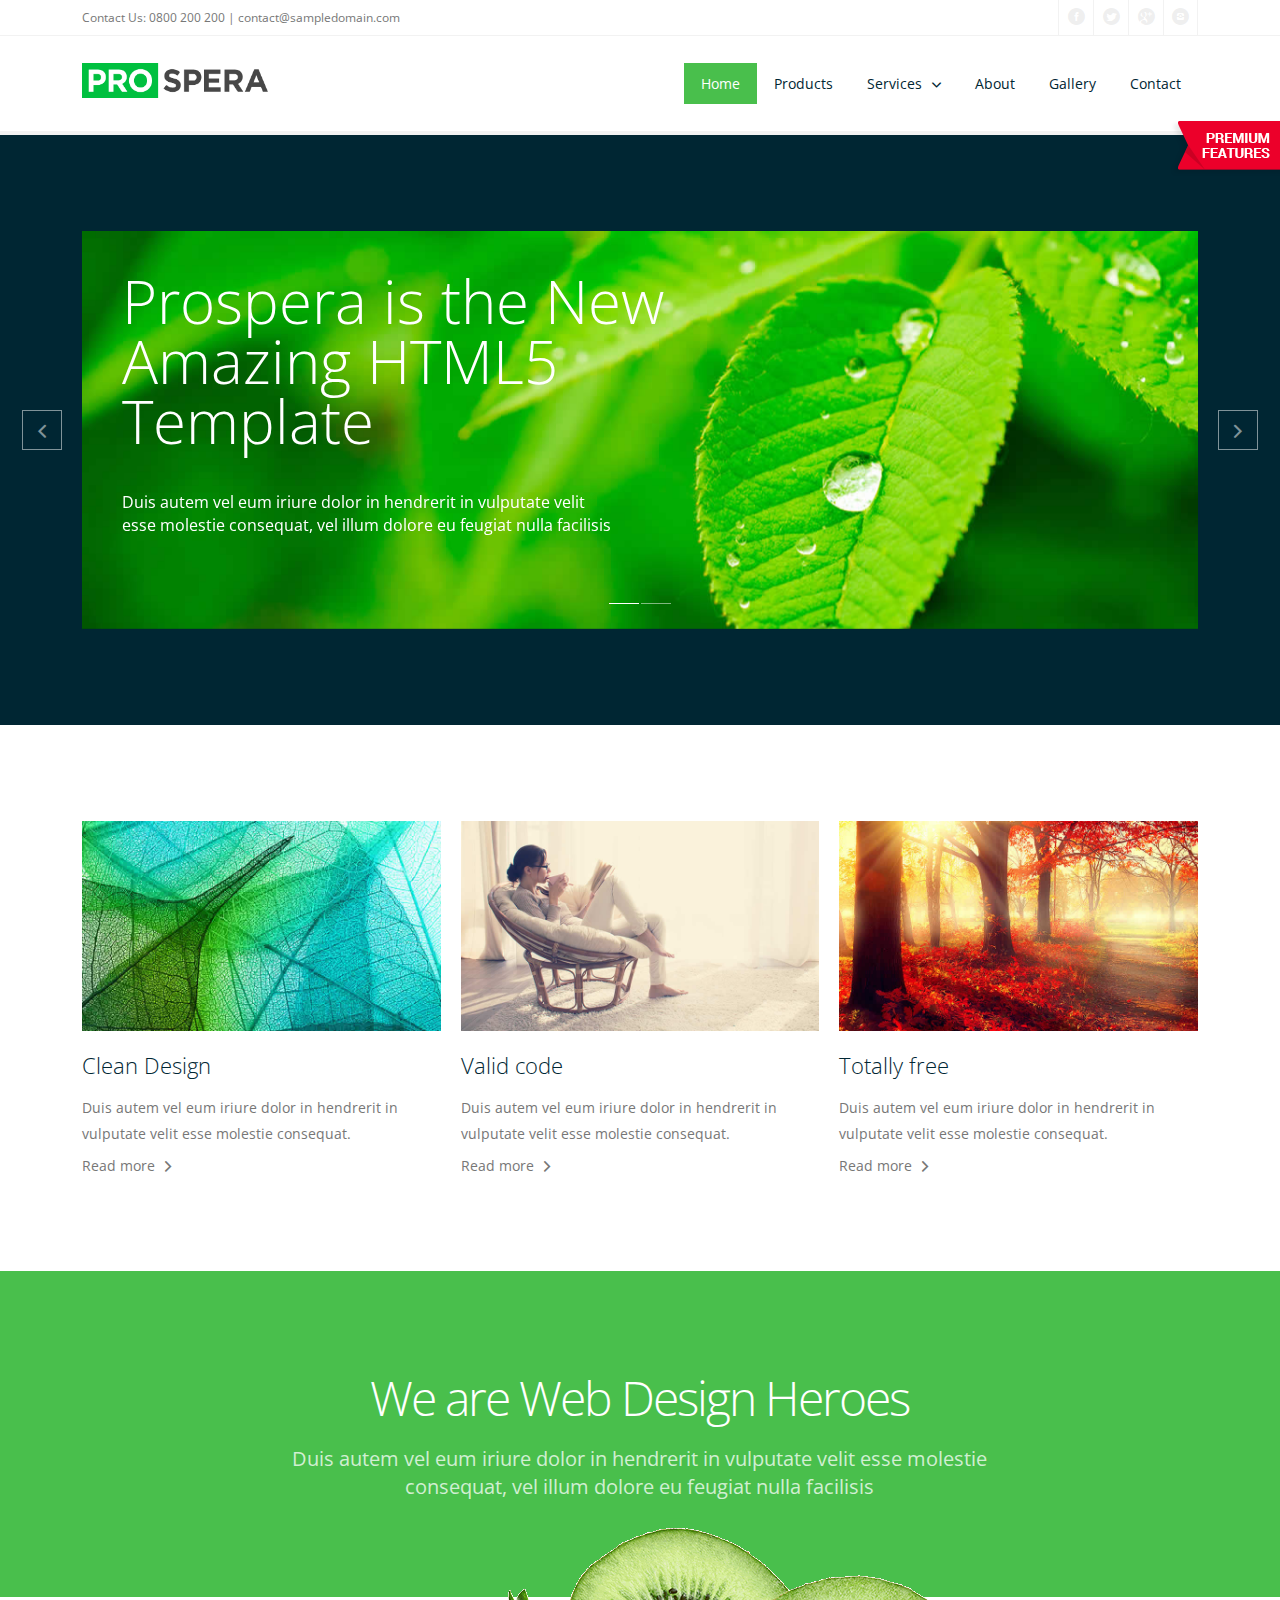
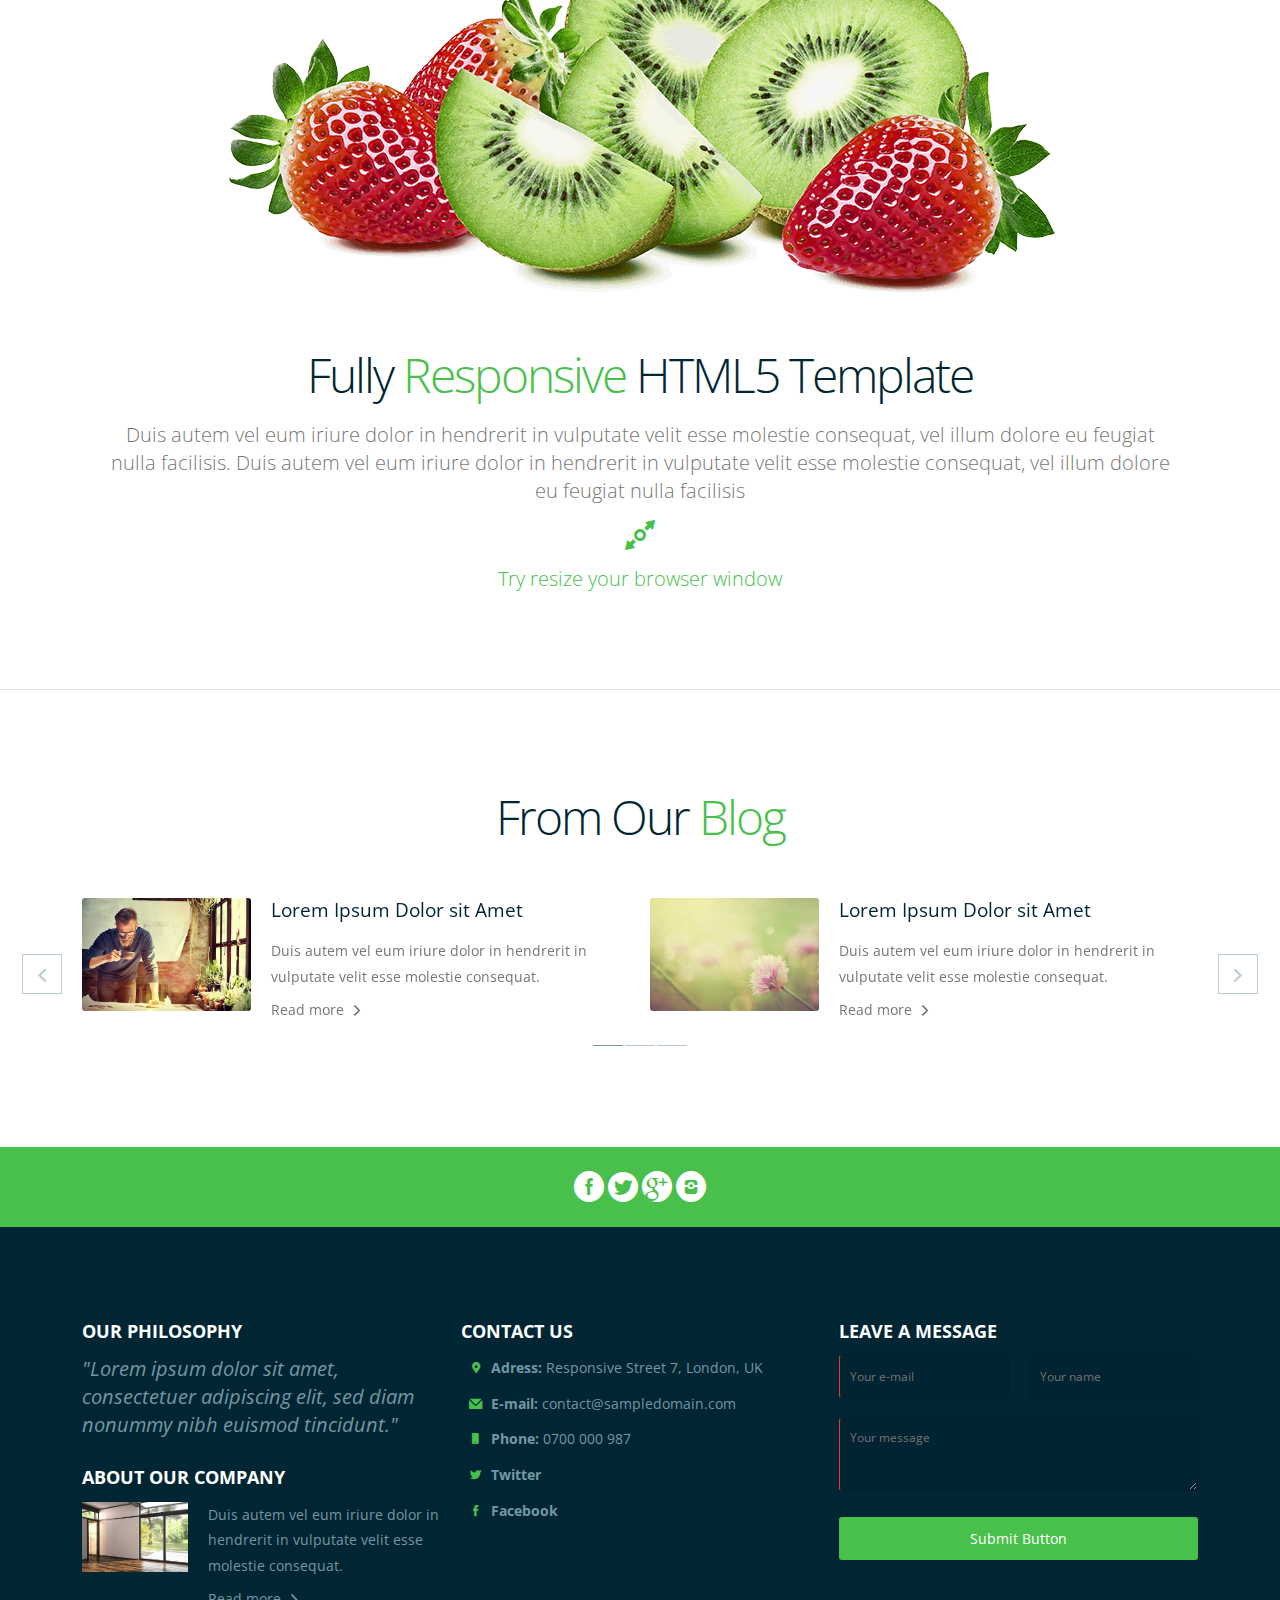
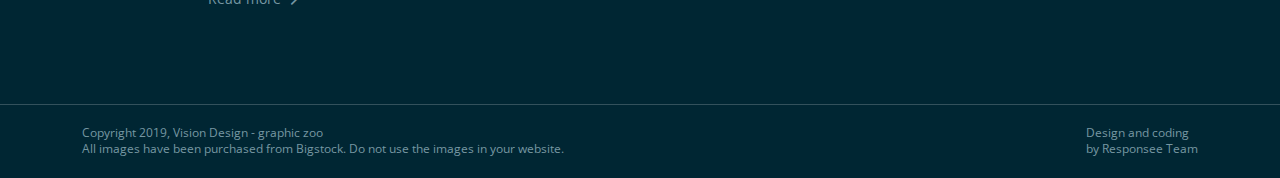
==== index.html @ 9ddbfc29 "changes made" ====
<!DOCTYPE html>
<html lang="en-US">
  <head>
    <meta charset="UTF-8">
    <meta name="viewport" content="width=device-width, initial-scale=1.0" />
    <title>Prospera Free - New Amazing HTML5 Template</title>
    <link rel="stylesheet" href="css/components.css">
    <link rel="stylesheet" href="css/icons.css">
    <link rel="stylesheet" href="css/responsee.css">
    <link rel="stylesheet" href="owl-carousel/owl.carousel.css">
    <link rel="stylesheet" href="owl-carousel/owl.theme.css">
    <!-- CUSTOM STYLE -->
    <link rel="stylesheet" href="css/template-style.css">
    <link href='http://fonts.googleapis.com/css?family=Open+Sans:400,300,700,800&subset=latin,latin-ext' rel='stylesheet' type='text/css'>
    <script type="text/javascript" src="js/jquery-1.8.3.min.js"></script>
    <script type="text/javascript" src="js/jquery-ui.min.js"></script>    
    <script type="text/javascript" src="js/validation.js"></script> 
  </head>  
  
  <body class="size-1140">
  	<!-- PREMIUM FEATURES BUTTON -->
  	<a target="_blank" class="hide-s" href="../template/prospera-premium-responsive-business-template/" style="position:fixed;top:120px;right:-14px;z-index:10;"><img src="img/premium-features.png" alt=""></a>
    <!-- HEADER -->
    <header role="banner">    
      <!-- Top Bar -->
      <div class="top-bar background-white">
        <div class="line">
          <div class="s-12 m-6 l-6">
            <div class="top-bar-contact">
              <p class="text-size-12">Contact Us: 0800 200 200 | <a class="text-orange-hover" href="mailto:contact@sampledomain.com">contact@sampledomain.com</a></p>
            </div>
          </div>
          <div class="s-12 m-6 l-6">
            <div class="right">
              <ul class="top-bar-social right">
                <li><a href="/"><i class="icon-facebook_circle text-orange-hover"></i></a></li>
                <li><a href="/"><i class="icon-twitter_circle text-orange-hover"></i></a> </li>
                <li><a href="/"><i class="icon-google_plus_circle text-orange-hover"></i></a></li>
                <li><a href="/"><i class="icon-instagram_circle text-orange-hover"></i></a></li>
              </ul>
            </div>
          </div>
        </div>
      </div>
      
      <!-- Top Navigation -->
      <nav class="background-white background-primary-hightlight">
        <div class="line">
          <div class="s-12 l-2">
            <a href="index.html" class="logo"><img src="img/logo-free.png" alt=""></a>
          </div>
          <div class="top-nav s-12 l-10">
            <p class="nav-text"></p>
            <ul class="right chevron">
              <li><a href="index.html">Home</a></li>
              <li><a href="products.html">Products</a></li>
              <li><a>Services</a>
                <ul>
                  <li><a>Service 1</a>
                    <ul>
                      <li><a>Service 1 A</a></li>
                      <li><a>Service 1 B</a></li>
                    </ul>
                  </li>
                  <li><a>Service 2</a></li>
                </ul>
              </li>
              <li><a href="about.html">About</a></li>
              <li><a href="gallery.html">Gallery</a></li>
              <li><a href="contact.html">Contact</a></li>
            </ul>
          </div>
        </div>
      </nav>
    </header>
    
    <!-- MAIN -->
    <main role="main">
      <!-- Main Carousel -->
      <section class="section background-dark">
        <div class="line">
          <div class="carousel-fade-transition owl-carousel carousel-main carousel-nav-white carousel-wide-arrows">
            <div class="item">
              <div class="s-12 center">
                <img src="img/01-boxed.jpg" alt="">
                <div class="carousel-content">
                  <div class="padding-2x">
                    <div class="s-12 m-12 l-8">
                      <p class="text-white text-s-size-20 text-m-size-40 text-l-size-60 margin-bottom-40 text-thin text-line-height-1">Prospera is the New Amazing HTML5 Template</p>
                      <p class="text-white text-size-16 margin-bottom-40">Duis autem vel eum iriure dolor in hendrerit in vulputate velit<br> esse molestie consequat, vel illum dolore eu feugiat nulla facilisis</p>  
                    </div>                  
                  </div>
                </div>
              </div>
            </div>
            <div class="item">
              <div class="s-12 center">
                <img src="img/02-boxed.jpg" alt="">
                <div class="carousel-content">
                  <div class="padding-2x">
                    <div class="s-12 m-12 l-8">
                      <p class="text-white text-s-size-20 text-m-size-40 text-l-size-60 margin-bottom-40 text-thin text-line-height-1">With Fully Responsive Components</p>
                      <p class="text-white text-size-16 margin-bottom-30">Duis autem vel eum iriure dolor in hendrerit in vulputate velit esse molestie consequat, vel illum dolore eu feugiat nulla facilisis</p>    
                    </div>                  
                  </div>
                </div>
              </div>
            </div>
          </div>  
        </div>
      </section>
      
      <!-- Section 1 -->
      <section class="section background-white"> 
        <div class="line">
          <div class="margin">
            <div class="s-12 m-12 l-4 margin-m-bottom">
              <img class="margin-bottom" src="img/img-01.jpg" alt="">
              <h2 class="text-thin">Clean Design</h2>
              <p>Duis autem vel eum iriure dolor in hendrerit in vulputate velit esse molestie consequat.</p> 
              <a class="text-more-info text-primary-hover" href="/">Read more</a>                
            </div>
            <div class="s-12 m-12 l-4 margin-m-bottom">
              <img class="margin-bottom" src="img/img-02.jpg" alt="">
              <h2 class="text-thin">Valid code</h2>
              <p>Duis autem vel eum iriure dolor in hendrerit in vulputate velit esse molestie consequat.</p> 
              <a class="text-more-info text-primary-hover" href="/">Read more</a>                
            </div>
            <div class="s-12 m-12 l-4 margin-m-bottom">
              <img class="margin-bottom" src="img/img-03.jpg" alt="">
              <h2 class="text-thin">Totally free</h2>
              <p>Duis autem vel eum iriure dolor in hendrerit in vulputate velit esse molestie consequat.</p> 
              <a class="text-more-info text-primary-hover" href="/">Read more</a>                
            </div>
          </div>
        </div>
      </section>
      
      <!-- Section 2 -->
      <section class="section background-primary text-center">
        <div class="line">
          <div class="s-12 m-10 l-8 center">
            <h2 class="headline text-thin text-s-size-30">We are Web Design Heroes</h2>
            <p class="text-size-20">Duis autem vel eum iriure dolor in hendrerit in vulputate velit esse molestie consequat, vel illum dolore eu feugiat nulla facilisis</p>
          </div>
        </div>  
      </section>
      
      <!-- Section 3 -->
      <section class="section background-white">
        <div class="full-width text-center">
          <img class="center margin-bottom-30" style="margin-top: -210px;" src="img/bio.png" alt="">
          <div class="line">
            <h2 class="headline text-thin text-s-size-30">Fully <span class="text-primary">Responsive</span> HTML5 Template</h2>
            <p class="text-size-20 text-s-size-16 text-thin">Duis autem vel eum iriure dolor in hendrerit in vulputate velit esse molestie consequat, vel illum dolore eu feugiat nulla facilisis. Duis autem vel eum iriure dolor in hendrerit in vulputate velit esse molestie consequat, vel illum dolore eu feugiat nulla facilisis</p>
            <i class="icon-more_node_links icon2x text-primary margin-top-bottom-10"></i>
            <p class="text-size-20 text-s-size-16 text-thin text-primary">Try resize your browser window</p>
          </div>  
        </div>  
      </section>
      <hr class="break margin-top-bottom-0">
      
      <!-- Section 4 --> 
      <section class="section background-white">
        <div class="line">
          <h2 class="text-thin headline text-center text-s-size-30 margin-bottom-50">From Our <span class="text-primary">Blog</span></h2>
          <div class="carousel-default owl-carousel carousel-wide-arrows">
            <div class="item">
              <div class="margin"> 
                <div class="s-12 m-12 l-6">
                  <div class="image-border-radius margin-m-bottom">
                    <div class="margin">
                      <div class="s-12 m-12 l-4 margin-m-bottom">
                        <a class="image-hover-zoom" href="/"><img src="img/blog-05.jpg" alt=""></a>
                      </div>
                      <div class="s-12 m-12 l-8 margin-m-bottom">
                        <h3><a class="text-dark text-primary-hover" href="/">Lorem Ipsum Dolor sit Amet</a></h3>
                        <p>Duis autem vel eum iriure dolor in hendrerit in vulputate velit esse molestie consequat.</p>
                        <a class="text-more-info text-primary-hover" href="/">Read more</a>
                      </div>
                    </div>  
                  </div>
                </div>
                <div class="s-12 m-12 l-6">
                  <div class="image-border-radius">
                    <div class="margin">
                      <div class="s-12 m-12 l-4 margin-m-bottom">
                        <a class="image-hover-zoom" href="/"><img src="img/blog-03.jpg" alt=""></a>
                      </div>
                      <div class="s-12 m-12 l-8">
                        <h3><a class="text-dark text-primary-hover" href="/">Lorem Ipsum Dolor sit Amet</a></h3>
                        <p>Duis autem vel eum iriure dolor in hendrerit in vulputate velit esse molestie consequat.</p>
                        <a class="text-more-info text-primary-hover" href="/">Read more</a>
                      </div>
                    </div>  
                  </div>
                </div> 
              </div>
            </div>
            <div class="item"> 
              <div class="margin"> 
                <div class="s-12 m-12 l-6">
                  <div class="image-border-radius margin-m-bottom">
                    <div class="margin">
                      <div class="s-12 m-12 l-4 margin-m-bottom">
                        <a class="image-hover-zoom" href="/"><img src="img/blog-04.jpg" alt=""></a>
                      </div>
                      <div class="s-12 m-12 l-8 margin-m-bottom">
                        <h3><a class="text-dark text-primary-hover" href="/">Lorem Ipsum Dolor sit Amet</a></h3>
                        <p>Duis autem vel eum iriure dolor in hendrerit in vulputate velit esse molestie consequat.</p>
                        <a class="text-more-info text-primary-hover" href="/">Read more</a>
                      </div>
                    </div>  
                  </div>
                </div>
                <div class="s-12 m-12 l-6">
                  <div class="image-border-radius">
                    <div class="margin">
                      <div class="s-12 m-12 l-4 margin-m-bottom">
                        <a class="image-hover-zoom" href="/"><img src="img/blog-02.jpg" alt=""></a>
                      </div>
                      <div class="s-12 m-12 l-8">
                        <h3><a class="text-dark text-primary-hover" href="/">Lorem Ipsum Dolor sit Amet</a></h3>
                        <p>Duis autem vel eum iriure dolor in hendrerit in vulputate velit esse molestie consequat.</p>
                        <a class="text-more-info text-primary-hover" href="/">Read more</a>
                      </div>
                    </div>  
                  </div>
                </div> 
              </div>
            </div>
            <div class="item">
              <div class="margin"> 
                <div class="s-12 m-12 l-6">
                  <div class="image-border-radius margin-m-bottom">
                    <div class="margin">
                      <div class="s-12 m-12 l-4 margin-m-bottom">
                        <a class="image-hover-zoom" href="/"><img src="img/blog-01.jpg" alt=""></a>
                      </div>
                      <div class="s-12 m-12 l-8 margin-m-bottom">
                        <h3><a class="text-dark text-primary-hover" href="/">Lorem Ipsum Dolor sit Amet</a></h3>
                        <p>Duis autem vel eum iriure dolor in hendrerit in vulputate velit esse molestie consequat.</p>
                        <a class="text-more-info text-primary-hover" href="/">Read more</a>
                      </div>
                    </div>  
                  </div>
                </div>
                <div class="s-12 m-12 l-6">
                  <div class="image-border-radius">
                    <div class="margin">
                      <div class="s-12 m-12 l-4 margin-m-bottom">
                        <a class="image-hover-zoom" href="/"><img src="img/blog-06.jpg" alt=""></a>
                      </div>
                      <div class="s-12 m-12 l-8">
                        <h3><a class="text-dark text-primary-hover" href="/">Lorem Ipsum Dolor sit Amet</a></h3>
                        <p>Duis autem vel eum iriure dolor in hendrerit in vulputate velit esse molestie consequat.</p>
                        <a class="text-more-info text-primary-hover" href="/">Read more</a>
                      </div>
                    </div>  
                  </div>
                </div> 
              </div>
            </div>
          </div>
        </div>    
      </section>
      
    </main>
    
    <!-- FOOTER -->
    <footer>
      <!-- Social -->
      <div class="background-primary padding text-center">
        <a href="/"><i class="icon-facebook_circle icon2x text-white"></i></a> 
        <a href="/"><i class="icon-twitter_circle icon2x text-white"></i></a>
        <a href="/"><i class="icon-google_plus_circle icon2x text-white"></i></a>
        <a href="/"><i class="icon-instagram_circle icon2x text-white"></i></a>                                                                        
      </div>
      
      <!-- Main Footer -->
      <section class="section background-dark">
        <div class="line">
          <div class="margin">
            <!-- Collumn 1 -->
            <div class="s-12 m-12 l-4 margin-m-bottom-2x">
              <h4 class="text-uppercase text-strong">Our Philosophy</h4>
              <p class="text-size-20"><em>"Lorem ipsum dolor sit amet, consectetuer adipiscing elit, sed diam nonummy nibh euismod tincidunt."</em><p>
                            
              <div class="line">
                <h4 class="text-uppercase text-strong margin-top-30">About Our Company</h4>
                <div class="margin">
                  <div class="s-12 m-12 l-4 margin-m-bottom">
                    <a class="image-hover-zoom" href="/"><img src="img/blog-04.jpg" alt=""></a>
                  </div>
                  <div class="s-12 m-12 l-8 margin-m-bottom">
                    <p>Duis autem vel eum iriure dolor in hendrerit in vulputate velit esse molestie consequat.</p>
                    <a class="text-more-info text-primary-hover" href="/">Read more</a>
                  </div>
                </div>
              </div>
            </div>
            
            <!-- Collumn 2 -->
            <div class="s-12 m-12 l-4 margin-m-bottom-2x">
              <h4 class="text-uppercase text-strong">Contact Us</h4>
              <div class="line">
                <div class="s-1 m-1 l-1 text-center">
                  <i class="icon-placepin text-primary text-size-12"></i>
                </div>
                <div class="s-11 m-11 l-11 margin-bottom-10">
                  <p><b>Adress:</b> Responsive Street 7, London, UK</p>
                </div>
              </div>
              <div class="line">
                <div class="s-1 m-1 l-1 text-center">
                  <i class="icon-mail text-primary text-size-12"></i>
                </div>
                <div class="s-11 m-11 l-11 margin-bottom-10">
                  <p><a href="/" class="text-primary-hover"><b>E-mail:</b> contact@sampledomain.com</a></p>
                </div>
              </div>
              <div class="line">
                <div class="s-1 m-1 l-1 text-center">
                  <i class="icon-smartphone text-primary text-size-12"></i>
                </div>
                <div class="s-11 m-11 l-11 margin-bottom-10">
                  <p><b>Phone:</b> 0700 000 987</p>
                </div>
              </div>
              <div class="line">
                <div class="s-1 m-1 l-1 text-center">
                  <i class="icon-twitter text-primary text-size-12"></i>
                </div>
                <div class="s-11 m-11 l-11 margin-bottom-10">
                  <p><a href="/" class="text-primary-hover"><b>Twitter</b></a></p>
                </div>
              </div>
              <div class="line">
                <div class="s-1 m-1 l-1 text-center">
                  <i class="icon-facebook text-primary text-size-12"></i>
                </div>
                <div class="s-11 m-11 l-11">
                  <p><a href="/" class="text-primary-hover"><b>Facebook</b></a></p>
                </div>
              </div>
            </div>
            
            <!-- Collumn 3 -->
            <div class="s-12 m-12 l-4">
              <h4 class="text-uppercase text-strong">Leave a Message</h4>
              <form class="customform text-white">
                <div class="line">
                  <div class="margin">
                    <div class="s-12 m-12 l-6">
                      <input name="email" class="required email border-radius" placeholder="Your e-mail" title="Your e-mail" type="text" />
                    </div>
                    <div class="s-12 m-12 l-6">
                      <input name="name" class="name border-radius" placeholder="Your name" title="Your name" type="text" />
                    </div>
                  </div>
                </div>
                <div class="s-12">
                  <textarea name="message" class="required message border-radius" placeholder="Your message" rows="3"></textarea>
                </div>
                <div class="s-12"><button class="submit-form button background-primary border-radius text-white" type="submit">Submit Button</button></div> 
              </form>
            </div>
          </div>
        </div>
      </section>
      <hr class="break margin-top-bottom-0" style="border-color: rgba(0, 38, 51, 0.80);">
      
      <!-- Bottom Footer -->
      <section class="padding background-dark">
        <div class="line">
          <div class="s-12 l-6">
            <p class="text-size-12">Copyright 2019, Vision Design - graphic zoo</p>
            <p class="text-size-12">All images have been purchased from Bigstock. Do not use the images in your website.</p>
          </div>
          <div class="s-12 l-6">
            <a class="right text-size-12" href="http://www.myresponsee.com" title="Responsee - lightweight responsive framework">Design and coding<br> by Responsee Team</a>
          </div>
        </div>
      </section>
    </footer> 
    <script type="text/javascript" src="js/responsee.js"></script>
    <script type="text/javascript" src="owl-carousel/owl.carousel.js"></script>
    <script type="text/javascript" src="js/template-scripts.js"></script>   
   </body>
</html>
---- css/components.css ----
/*
 * Components CSS - v5 - 2016-07-08
 * https://www.myresponsee.com
 * Copyright 2018, Vision Design - graphic zoo
 * Free to use under the MIT license.
*/
/* Tabs */
.tab-item {
  background: none repeat scroll 0 0 #fff;
  display: none;
  padding: 1.25rem 0;
}
.tab-item.tab-active {
  display: block;
}
.tab-content > .tab-label {
  display: none;
}
.tab-nav > .tab-label {
  float:left;
}
a.tab-label, a.tab-label:link, a.tab-label:visited, a.tab-label:hover {
  background: none repeat scroll 0 0 #262626;
  color: #fff;
  margin-right: 1px;
  padding: 0.625rem 1.25rem;
  transition: background 0.20s linear 0s;
  -o-transition: background 0.20s linear 0s;
  -ms-transition: background 0.20s linear 0s;
  -moz-transition: background 0.20s linear 0s;
  -webkit-transition: background 0.20s linear 0s;
}
a.tab-label:hover,a.tab-label.active-btn {
  background: none repeat scroll 0 0 #999;
}
.tab-label.active-btn {
  cursor: default;
}
.tab-content {
  text-align: left;
}
@media screen and (max-width:768px) {    
  .tab-nav > .tab-label {
    margin: 0.5px 0;
    width: 100%;
  }
}
/* Custom forms */
form.customform input, form.customform select, form.customform textarea, form.customform button {
 font-size:0.9rem;
 font-family:inherit;
 margin-bottom:1.25rem;
} 
form.customform input, form.customform select {height: 2.7rem;}
form.customform input, form.customform textarea, form.customform select { 
 background: none repeat scroll 0 0 #F5F5F5;
 transition: background 0.20s linear 0s;
 -o-transition: background 0.20s linear 0s;
 -ms-transition: background 0.20s linear 0s;
 -moz-transition: background 0.20s linear 0s;
 -webkit-transition: background 0.20s linear 0s;
}
form.customform input:hover, form.customform textarea:hover, form.customform select:hover, form.customform input:focus, form.customform textarea:focus, form.customform select:focus {background: none repeat scroll 0 0 #fff;}
form.customform input, form.customform textarea, form.customform select {
 background: none repeat scroll 0 0 #F5F5F5;
 border: 1px solid #E0E0E0;
 padding: 0.625rem;
 width: 100%;
}
form.customform input[type="file"] {
 border: 1px solid #E0E0E0;
 height: auto;
 max-height: 2.7rem;
 min-height: 2.7rem;
 padding: 0.4rem;
 width: 100%;
}
form.customform input[type="radio"], form.customform input[type="checkbox"] {
 margin-right: 0.625rem;
 width:auto;
 padding:0;
 height:auto;
}
form.customform option {padding: 0.625rem;}
form.customform select[multiple="multiple"] {height: auto;}
form.customform button {
 width: 100%;
 background: none repeat scroll 0 0 #152732;
 border: 0 none;
 color: #fff;
 height: 2.7rem;
 padding: 0.625rem;
 cursor:pointer;
 width: 100%;
 transition: background 0.20s linear 0s;
 -o-transition: background 0.20s linear 0s;
 -ms-transition: background 0.20s linear 0s;
 -moz-transition: background 0.20s linear 0s;
 -webkit-transition: background 0.20s linear 0s;
}
/* Tooltip */
a.tooltip-container,.tooltip-container {
  border-bottom:1px dotted;
  border-bottom-color: color;
  cursor: help;
  font-weight: 600;
}
a .tooltip-content,.tooltip-content {
  background: #152732 none repeat scroll 0 0;
  color: #fff!important;
  border-radius: 3px;
  display: none;
  font-size: 0.8rem;
  font-weight: normal;
  line-height: 1.3rem;
  margin-top: -1.25rem;
  max-width: 300px;
  padding: 0.625rem;
  position: absolute;
  z-index: 10;
}
.tooltip-content::after {
  border-left: 9px solid transparent;
  border-right: 9px solid transparent;
  border-top: 7px solid #152732;
  bottom: -5px;
  clear: both;
  content: "";
  height: 0;
  left: 50%;
  margin-left: -5px;
  position: absolute;
  width: 0;
}
a.tooltip-content.tooltip-bottom,.tooltip-content.tooltip-bottom {
  margin-top: 1.25rem;
}
.tooltip-content.tooltip-bottom::after {
  border-left: 9px solid transparent;
  border-right: 9px solid transparent;
  border-top: 0;
  border-bottom: 7px solid #152732;
  top: -5px;
}
/* Buttons */
.button,a.button,a.button:link,a.button:active,a.button:visited {
  background: #777 none repeat scroll 0 0;
  border: 0;
  color: #fff;
  cursor: pointer;
  display: inline-block;
  font-size: 0.85rem;
  padding: 0.825rem 1rem;
  text-align: center;
  transition: all 0.20s linear 0s;
  -o-transition: all 0.20s linear 0s;
  -ms-transition: all 0.20s linear 0s;
  -moz-transition: all 0.20s linear 0s;
  -webkit-transition: all 0.20s linear 0s;
}
.button.rounded-btn {
  border-radius: 4px;
}
.button.rounded-full-btn {
  border-radius: 100px;
}
.button:hover {box-shadow: 0 0 10px 100px rgba(255,255,255,0.15) inset;}
.button.secondary-btn,a.button.secondary-btn,a.button.secondary-btn:link,a.button.secondary-btn:active,a.button.secondary-btn:visited {
  background: #444 none repeat scroll 0 0;
}
.button.cancel-btn,a.button.cancel-btn,a.button.cancel-btn:link,a.button.cancel-btn:active,a.button.cancel-btn:visited {
  background: #dc003a none repeat scroll 0 0;
}
.button.submit-btn,a.button.submit-btn,a.button.submit-btn:link,a.button.submit-btn:active,a.button.submit-btn:visited {
  background: #b4bf04 none repeat scroll 0 0;
}
.button.reload-btn,a.button.reload-btn,a.button.reload-btn:link,a.button.reload-btn:active,a.button.reload-btn:visited {
  background: #ff9800 none repeat scroll 0 0;
}
.button.disabled-btn {
  cursor: not-allowed!important;
  opacity: 0.2;
}
.button i {
  background: rgba(0, 0, 0, 0.1) none repeat scroll 0 0;
  border-radius: 27px;
  color: #fff!important;
  display: inline-block;
  font-size: 0.8rem;
  height: 27px;
  line-height: 27px;
  margin-right: 5px;
  width: 27px;
  transition: all 0.20s linear 0s;
  -o-transition: all 0.20s linear 0s;
  -ms-transition: all 0.20s linear 0s;
  -moz-transition: all 0.20s linear 0s;
  -webkit-transition: all 0.20s linear 0s;
}
.button:hover > i {
  background: rgba(0, 0, 0, 0.06) none repeat scroll 0 0;
}
---- css/icons.css ----
/* Icon font - MFG labs */
@font-face {
  font-family: 'mfg';
    src: url('../font/mfglabsiconset-webfont.eot');
    src: url('../font/mfglabsiconset-webfont.svg#mfg_labs_iconsetregular') format('svg'),
   		   url('../font/mfglabsiconset-webfont.eot?#iefix') format('embedded-opentype'),
         url('../font/mfglabsiconset-webfont.woff') format('woff'),
         url('../font/mfglabsiconset-webfont.ttf') format('truetype');
    font-weight: normal;
    font-style: normal;
}

.icon-cloud,
.icon-at,
.icon-plus,
.icon-minus,
.icon-arrow_up,
.icon-arrow_down,
.icon-arrow_right,
.icon-arrow_left,
.icon-chevron_down,
.icon-chevron_up,
.icon-chevron_right,
.icon-chevron_left,
.icon-reorder,
.icon-list,
.icon-reorder_square,
.icon-reorder_square_line,
.icon-coverflow,
.icon-coverflow_line,
.icon-pause,
.icon-play,
.icon-step_forward,
.icon-step_backward,
.icon-fast_forward,
.icon-fast_backward,
.icon-cloud_upload,
.icon-cloud_download,
.icon-data_science,
.icon-data_science_black,
.icon-globe,
.icon-globe_black,
.icon-math_ico,
.icon-math,
.icon-math_black,
.icon-paperplane_ico,
.icon-paperplane,
.icon-paperplane_black,
.icon-color_balance,
.icon-star,
.icon-star_half,
.icon-star_empty,
.icon-star_half_empty,
.icon-reload,
.icon-heart,
.icon-heart_broken,
.icon-hashtag,
.icon-reply,
.icon-retweet,
.icon-signin,
.icon-signout,
.icon-download,
.icon-upload,
.icon-placepin,
.icon-display_screen,
.icon-tablet,
.icon-smartphone,
.icon-connected_object,
.icon-lock,
.icon-unlock,
.icon-camera,
.icon-isight,
.icon-video_camera,
.icon-random,
.icon-message,
.icon-discussion,
.icon-calendar,
.icon-ringbell,
.icon-movie,
.icon-mail,
.icon-pen,
.icon-settings,
.icon-measure,
.icon-vector,
.icon-vector_pen,
.icon-mute_on,
.icon-mute_off,
.icon-home,
.icon-sheet,
.icon-arrow_big_right,
.icon-arrow_big_left,
.icon-arrow_big_down,
.icon-arrow_big_up,
.icon-dribbble_circle,
.icon-dribbble,
.icon-facebook_circle,
.icon-facebook,
.icon-git_circle_alt,
.icon-git_circle,
.icon-git,
.icon-octopus,
.icon-twitter_circle,
.icon-twitter,
.icon-google_plus_circle,
.icon-google_plus,
.icon-linked_in_circle,
.icon-linked_in,
.icon-instagram,
.icon-instagram_circle,
.icon-mfg_icon,
.icon-xing,
.icon-xing_circle,
.icon-mfg_icon_circle,
.icon-user,
.icon-user_male,
.icon-user_female,
.icon-users,
.icon-file_open,
.icon-file_close,
.icon-file_alt,
.icon-file_close_alt,
.icon-attachment,
.icon-check,
.icon-cross_mark,
.icon-cancel_circle,
.icon-check_circle,
.icon-magnifying,
.icon-inbox,
.icon-clock,
.icon-stopwatch,
.icon-hourglass,
.icon-trophy,
.icon-unlock_alt,
.icon-lock_alt,
.icon-arrow_doubled_right,
.icon-arrow_doubled_left,
.icon-arrow_doubled_down,
.icon-arrow_doubled_up,
.icon-link,
.icon-warning,
.icon-warning_alt,
.icon-magnifying_plus,
.icon-magnifying_minus,
.icon-white_question,
.icon-black_question,
.icon-stop,
.icon-share,
.icon-eye,
.icon-trash_can,
.icon-hard_drive,
.icon-information_black,
.icon-information_white,
.icon-printer,
.icon-letter,
.icon-soundcloud,
.icon-soundcloud_circle,
.icon-anchor,
.icon-female_sign,
.icon-male_sign,
.icon-joystick,
.icon-high_voltage,
.icon-fire,
.icon-newspaper,
.icon-chart,
.icon-spread,
.icon-spinner_1,
.icon-spinner_2,
.icon-chart_alt,
.icon-label,
.icon-brush,
.icon-refresh,
.icon-node,
.icon-node_2,
.icon-node_3,
.icon-link_2_nodes,
.icon-link_3_nodes,
.icon-link_loop_nodes,
.icon-node_size,
.icon-node_color,
.icon-layout_directed,
.icon-layout_radial,
.icon-layout_hierarchical,
.icon-node_link_direction,
.icon-node_link_short_path,
.icon-node_cluster,
.icon-display_graph,
.icon-node_link_weight,
.icon-more_node_links,
.icon-node_shape,
.icon-node_icon,
.icon-node_text,
.icon-node_link_text,
.icon-node_link_color,
.icon-node_link_shape,
.icon-credit_card,
.icon-disconnect,
.icon-graph,
.icon-new_user {
  font-family: 'mfg';
  font-style: normal;
  font-variant: normal;
  font-weight: normal;
  color:#e3e3e3;
  speak: none; 
  text-transform: none;
  /* Better Font Rendering =========== */
  -webkit-font-smoothing: antialiased;
  -moz-osx-font-smoothing: grayscale;
}
.icon2x {font-size: 2rem;}
.icon3x {font-size: 3rem;}

.icon-cloud:before { content: "\2601"; }
.icon-at:before { content: "\0040"; }
.icon-plus:before { content: "\002B"; }
.icon-minus:before { content: "\2212"; }
.icon-arrow_up:before { content: "\2191"; }
.icon-arrow_down:before { content: "\2193"; }
.icon-arrow_right:before { content: "\2192"; }
.icon-arrow_left:before { content: "\2190"; }
.icon-chevron_down:before { content: "\f004"; }
.icon-chevron_up:before { content: "\f005"; }
.icon-chevron_right:before { content: "\f006"; }
.icon-chevron_left:before { content: "\f007"; }
.icon-reorder:before { content: "\f008"; }
.icon-list:before { content: "\f009"; }
.icon-reorder_square:before { content: "\f00a"; }
.icon-reorder_square_line:before { content: "\f00b"; }
.icon-coverflow:before { content: "\f00c"; }
.icon-coverflow_line:before { content: "\f00d"; }
.icon-pause:before { content: "\f00e"; }
.icon-play:before { content: "\f00f"; }
.icon-step_forward:before { content: "\f010"; }
.icon-step_backward:before { content: "\f011"; }
.icon-fast_forward:before { content: "\f012"; }
.icon-fast_backward:before { content: "\f013"; }
.icon-cloud_upload:before { content: "\f014"; }
.icon-cloud_download:before { content: "\f015"; }
.icon-data_science:before { content: "\f016"; }
.icon-data_science_black:before { content: "\f017"; }
.icon-globe:before { content: "\f018"; }
.icon-globe_black:before { content: "\f019"; }
.icon-math_ico:before { content: "\f01a"; }
.icon-math:before { content: "\f01b"; }
.icon-math_black:before { content: "\f01c"; }
.icon-paperplane_ico:before { content: "\f01d"; }
.icon-paperplane:before { content: "\f01e"; }
.icon-paperplane_black:before { content: "\f01f"; }
.icon-color_balance:before { content: "\f020"; }
.icon-star:before { content: "\2605"; }
.icon-star_half:before { content: "\f022"; }
.icon-star_empty:before { content: "\2606"; }
.icon-star_half_empty:before { content: "\f024"; }
.icon-reload:before { content: "\f025"; }
.icon-heart:before { content: "\2665"; }
.icon-heart_broken:before { content: "\f028"; }
.icon-hashtag:before { content: "\f029"; }
.icon-reply:before { content: "\f02a"; }
.icon-retweet:before { content: "\f02b"; }
.icon-signin:before { content: "\f02c"; }
.icon-signout:before { content: "\f02d"; }
.icon-download:before { content: "\f02e"; }
.icon-upload:before { content: "\f02f"; }
.icon-placepin:before { content: "\f031"; }
.icon-display_screen:before { content: "\f032"; }
.icon-tablet:before { content: "\f033"; }
.icon-smartphone:before { content: "\f034"; }
.icon-connected_object:before { content: "\f035"; }
.icon-lock:before { content: "\F512"; }
.icon-unlock:before { content: "\F513"; }
.icon-camera:before { content: "\F4F7"; }
.icon-isight:before { content: "\f039"; }
.icon-video_camera:before { content: "\f03a"; }
.icon-random:before { content: "\f03b"; }
.icon-message:before { content: "\F4AC"; }
.icon-discussion:before { content: "\f03d"; }
.icon-calendar:before { content: "\F4C5"; }
.icon-ringbell:before { content: "\f03f"; }
.icon-movie:before { content: "\f040"; }
.icon-mail:before { content: "\2709"; }
.icon-pen:before { content: "\270F"; }
.icon-settings:before { content: "\9881"; }
.icon-measure:before { content: "\f044"; }
.icon-vector:before { content: "\f045"; }
.icon-vector_pen:before { content: "\2712"; }
.icon-mute_on:before { content: "\f047"; }
.icon-mute_off:before { content: "\f048"; }
.icon-home:before { content: "\2302"; }
.icon-sheet:before { content: "\f04a"; }
.icon-arrow_big_right:before { content: "\21C9"; }
.icon-arrow_big_left:before { content: "\21C7"; }
.icon-arrow_big_down:before { content: "\21CA"; }
.icon-arrow_big_up:before { content: "\21C8"; }
.icon-dribbble_circle:before { content: "\f04f"; }
.icon-dribbble:before { content: "\f050"; }
.icon-facebook_circle:before { content: "\f051"; }
.icon-facebook:before { content: "\f052"; }
.icon-git_circle_alt:before { content: "\f053"; }
.icon-git_circle:before { content: "\f054"; }
.icon-git:before { content: "\f055"; }
.icon-octopus:before { content: "\f056"; }
.icon-twitter_circle:before { content: "\f057"; }
.icon-twitter:before { content: "\f058"; }
.icon-google_plus_circle:before { content: "\f059"; }
.icon-google_plus:before { content: "\f05a"; }
.icon-linked_in_circle:before { content: "\f05b"; }
.icon-linked_in:before { content: "\f05c"; }
.icon-instagram:before { content: "\f05d"; }
.icon-instagram_circle:before { content: "\f05e"; }
.icon-mfg_icon:before { content: "\f05f"; }
.icon-xing:before { content: "\F532"; }
.icon-xing_circle:before { content: "\F533"; }
.icon-mfg_icon_circle:before { content: "\f060"; }
.icon-user:before { content: "\f061"; }
.icon-user_male:before { content: "\f062"; }
.icon-user_female:before { content: "\f063"; }
.icon-users:before { content: "\f064"; }
.icon-file_open:before { content: "\F4C2"; }
.icon-file_close:before { content: "\f067"; }
.icon-file_alt:before { content: "\f068"; }
.icon-file_close_alt:before { content: "\f069"; }
.icon-attachment:before { content: "\f06a"; }
.icon-check:before { content: "\2713"; }
.icon-cross_mark:before { content: "\274C"; }
.icon-cancel_circle:before { content: "\F06E"; }
.icon-check_circle:before { content: "\f06d"; }
.icon-magnifying:before { content: "\F50D"; }
.icon-inbox:before { content: "\f070"; }
.icon-clock:before { content: "\23F2"; }
.icon-stopwatch:before { content: "\23F1"; }
.icon-hourglass:before { content: "\231B"; }
.icon-trophy:before { content: "\f074"; }
.icon-unlock_alt:before { content: "\F075"; }
.icon-lock_alt:before { content: "\F510"; }
.icon-arrow_doubled_right:before { content: "\21D2"; }
.icon-arrow_doubled_left:before { content: "\21D0"; }
.icon-arrow_doubled_down:before { content: "\21D3"; }
.icon-arrow_doubled_up:before { content: "\21D1"; }
.icon-link:before { content: "\f07B"; }
.icon-warning:before { content: "\2757"; }
.icon-warning_alt:before { content: "\2755"; }
.icon-magnifying_plus:before { content: "\f07E"; }
.icon-magnifying_minus:before { content: "\f07F"; }
.icon-white_question:before { content: "\2754"; }
.icon-black_question:before { content: "\2753"; }
.icon-stop:before { content: "\f080"; }
.icon-share:before { content: "\f081"; }
.icon-eye:before { content: "\f082"; }
.icon-trash_can:before { content: "\f083"; }
.icon-hard_drive:before { content: "\f084"; }
.icon-information_black:before { content: "\f085"; }
.icon-information_white:before { content: "\f086"; }
.icon-printer:before { content: "\f087"; }
.icon-letter:before { content: "\f088"; }
.icon-soundcloud:before { content: "\f089"; }
.icon-soundcloud_circle:before { content: "\f08A"; }
.icon-anchor:before { content: "\2693"; }
.icon-female_sign:before { content: "\2640"; }
.icon-male_sign:before { content: "\2642"; }
.icon-joystick:before { content: "\F514"; }
.icon-high_voltage:before { content: "\26A1"; }
.icon-fire:before { content: "\F525"; }
.icon-newspaper:before { content: "\F4F0"; }
.icon-chart:before { content: "\F526"; }
.icon-spread:before { content: "\F527"; }
.icon-spinner_1:before { content: "\F528"; }
.icon-spinner_2:before { content: "\F529"; }
.icon-chart_alt:before { content: "\F530"; }
.icon-label:before { content: "\F531"; }
.icon-brush:before { content: "\E000"; }
.icon-refresh:before { content: "\E001"; }
.icon-node:before { content: "\E002"; }
.icon-node_2:before { content: "\E003"; }
.icon-node_3:before { content: "\E004"; }
.icon-link_2_nodes:before { content: "\E005"; }
.icon-link_3_nodes:before { content: "\E006"; }
.icon-link_loop_nodes:before { content: "\E007"; }
.icon-node_size:before { content: "\E008"; }
.icon-node_color:before { content: "\E009"; }
.icon-layout_directed:before { content: "\E010"; }
.icon-layout_radial:before { content: "\E011"; }
.icon-layout_hierarchical:before { content: "\E012"; }
.icon-node_link_direction:before { content: "\E013"; }
.icon-node_link_short_path:before { content: "\E014"; }
.icon-node_cluster:before { content: "\E015"; }
.icon-display_graph:before { content: "\E016"; }
.icon-node_link_weight:before { content: "\E017"; }
.icon-more_node_links:before { content: "\E018"; }
.icon-node_shape:before { content: "\E00A"; }
.icon-node_icon:before { content: "\E00B"; }
.icon-node_text:before { content: "\E00C"; }
.icon-node_link_text:before { content: "\E00D"; }
.icon-node_link_color:before { content: "\E00E"; }
.icon-node_link_shape:before { content: "\E00F"; }
.icon-credit_card:before { content: "\F4B3"; }
.icon-disconnect:before { content: "\F534"; }
.icon-graph:before { content: "\F535"; }
.icon-new_user:before { content: "\F536"; }


/* Icon font - Simple Line Icons */
@font-face {
  font-family: 'sli';
  src: url('../font/Simple-Line-Icons.eot?v=2.2.2');
  src: url('../font/Simple-Line-Icons.eot?v=2.2.2#iefix') format('embedded-opentype'), url('../font/Simple-Line-Icons.ttf?v=2.2.2') format('truetype'), url('../font/Simple-Line-Icons.woff2?v=2.2.2') format('woff2'), url('../font/Simple-Line-Icons.woff?v=2.2.2') format('woff'), url('../font/Simple-Line-Icons.svg?v=2.2.2#simple-line-icons') format('svg');
  font-weight: normal;
  font-style: normal;
}

.icon-sli-user,
.icon-sli-people,
.icon-sli-user-female,
.icon-sli-user-follow,
.icon-sli-user-following,
.icon-sli-user-unfollow,
.icon-sli-login,
.icon-sli-logout,
.icon-sli-emotsmile,
.icon-sli-phone,
.icon-sli-call-end,
.icon-sli-call-in,
.icon-sli-call-out,
.icon-sli-map,
.icon-sli-location-pin,
.icon-sli-direction,
.icon-sli-directions,
.icon-sli-compass,
.icon-sli-layers,
.icon-sli-menu,
.icon-sli-list,
.icon-sli-options-vertical,
.icon-sli-options,
.icon-sli-arrow-down,
.icon-sli-arrow-left,
.icon-sli-arrow-right,
.icon-sli-arrow-up,
.icon-sli-arrow-up-circle,
.icon-sli-arrow-left-circle,
.icon-sli-arrow-right-circle,
.icon-sli-arrow-down-circle,
.icon-sli-check,
.icon-sli-clock,
.icon-sli-plus,
.icon-sli-minus,
.icon-sli-close,
.icon-sli-organization,
.icon-sli-trophy,
.icon-sli-screen-smartphone,
.icon-sli-screen-desktop,
.icon-sli-plane,
.icon-sli-notebook,
.icon-sli-mustache,
.icon-sli-mouse,
.icon-sli-magnet,
.icon-sli-energy,
.icon-sli-disc,
.icon-sli-cursor,
.icon-sli-cursor-move,
.icon-sli-crop,
.icon-sli-chemistry,
.icon-sli-speedometer,
.icon-sli-shield,
.icon-sli-screen-tablet,
.icon-sli-magic-wand,
.icon-sli-hourglass,
.icon-sli-graduation,
.icon-sli-ghost,
.icon-sli-game-controller,
.icon-sli-fire,
.icon-sli-eyeglass,
.icon-sli-envelope-open,
.icon-sli-envelope-letter,
.icon-sli-bell,
.icon-sli-badge,
.icon-sli-anchor,
.icon-sli-wallet,
.icon-sli-vector,
.icon-sli-speech,
.icon-sli-puzzle,
.icon-sli-printer,
.icon-sli-present,
.icon-sli-playlist,
.icon-sli-pin,
.icon-sli-picture,
.icon-sli-handbag,
.icon-sli-globe-alt,
.icon-sli-globe,
.icon-sli-folder-alt,
.icon-sli-folder,
.icon-sli-film,
.icon-sli-feed,
.icon-sli-drop,
.icon-sli-drawer,
.icon-sli-docs,
.icon-sli-doc,
.icon-sli-diamond,
.icon-sli-cup,
.icon-sli-calculator,
.icon-sli-bubbles,
.icon-sli-briefcase,
.icon-sli-book-open,
.icon-sli-basket-loaded,
.icon-sli-basket,
.icon-sli-bag,
.icon-sli-action-undo,
.icon-sli-action-redo,
.icon-sli-wrench,
.icon-sli-umbrella,
.icon-sli-trash,
.icon-sli-tag,
.icon-sli-support,
.icon-sli-frame,
.icon-sli-size-fullscreen,
.icon-sli-size-actual,
.icon-sli-shuffle,
.icon-sli-share-alt,
.icon-sli-share,
.icon-sli-rocket,
.icon-sli-question,
.icon-sli-pie-chart,
.icon-sli-pencil,
.icon-sli-note,
.icon-sli-loop,
.icon-sli-home,
.icon-sli-grid,
.icon-sli-graph,
.icon-sli-microphone,
.icon-sli-music-tone-alt,
.icon-sli-music-tone,
.icon-sli-earphones-alt,
.icon-sli-earphones,
.icon-sli-equalizer,
.icon-sli-like,
.icon-sli-dislike,
.icon-sli-control-start,
.icon-sli-control-rewind,
.icon-sli-control-play,
.icon-sli-control-pause,
.icon-sli-control-forward,
.icon-sli-control-end,
.icon-sli-volume-1,
.icon-sli-volume-2,
.icon-sli-volume-off,
.icon-sli-calendar,
.icon-sli-bulb,
.icon-sli-chart,
.icon-sli-ban,
.icon-sli-bubble,
.icon-sli-camrecorder,
.icon-sli-camera,
.icon-sli-cloud-download,
.icon-sli-cloud-upload,
.icon-sli-envelope,
.icon-sli-eye,
.icon-sli-flag,
.icon-sli-heart,
.icon-sli-info,
.icon-sli-key,
.icon-sli-link,
.icon-sli-lock,
.icon-sli-lock-open,
.icon-sli-magnifier,
.icon-sli-magnifier-add,
.icon-sli-magnifier-remove,
.icon-sli-paper-clip,
.icon-sli-paper-plane,
.icon-sli-power,
.icon-sli-refresh,
.icon-sli-reload,
.icon-sli-settings,
.icon-sli-star,
.icon-sli-symbol-female,
.icon-sli-symbol-male,
.icon-sli-target,
.icon-sli-credit-card,
.icon-sli-paypal,
.icon-sli-social-tumblr,
.icon-sli-social-twitter,
.icon-sli-social-facebook,
.icon-sli-social-instagram,
.icon-sli-social-linkedin,
.icon-sli-social-pinterest,
.icon-sli-social-github,
.icon-sli-social-google,
.icon-sli-social-reddit,
.icon-sli-social-skype,
.icon-sli-social-dribbble,
.icon-sli-social-behance,
.icon-sli-social-foursqare,
.icon-sli-social-soundcloud,
.icon-sli-social-spotify,
.icon-sli-social-stumbleupon,
.icon-sli-social-youtube,
.icon-sli-social-dropbox {
  font-family: 'sli';
  font-style: normal;  
  font-variant: normal;
  font-weight: normal;
  color:#e3e3e3;
  speak: none;
  text-transform: none;
  /* Better Font Rendering =========== */
  -webkit-font-smoothing: antialiased;
  -moz-osx-font-smoothing: grayscale;
}
.icon-sli-user:before { content: "\e005"; }
.icon-sli-people:before { content: "\e001"; }
.icon-sli-user-female:before { content: "\e000"; }
.icon-sli-user-follow:before { content: "\e002"; }
.icon-sli-user-following:before { content: "\e003"; }
.icon-sli-user-unfollow:before { content: "\e004"; }
.icon-sli-login:before { content: "\e066"; }
.icon-sli-logout:before { content: "\e065"; }
.icon-sli-emotsmile:before { content: "\e021"; }
.icon-sli-phone:before { content: "\e600"; }
.icon-sli-call-end:before { content: "\e048"; }
.icon-sli-call-in:before { content: "\e047"; }
.icon-sli-call-out:before { content: "\e046"; }
.icon-sli-map:before { content: "\e033"; }
.icon-sli-location-pin:before { content: "\e096"; }
.icon-sli-direction:before { content: "\e042"; }
.icon-sli-directions:before { content: "\e041"; }
.icon-sli-compass:before { content: "\e045"; }
.icon-sli-layers:before { content: "\e034"; }
.icon-sli-menu:before { content: "\e601"; }
.icon-sli-list:before { content: "\e067"; }
.icon-sli-options-vertical:before { content: "\e602"; }
.icon-sli-options:before { content: "\e603"; }
.icon-sli-arrow-down:before { content: "\e604"; }
.icon-sli-arrow-left:before { content: "\e605"; }
.icon-sli-arrow-right:before { content: "\e606"; }
.icon-sli-arrow-up:before { content: "\e607"; }
.icon-sli-arrow-up-circle:before { content: "\e078"; }
.icon-sli-arrow-left-circle:before { content: "\e07a"; }
.icon-sli-arrow-right-circle:before { content: "\e079"; }
.icon-sli-arrow-down-circle:before { content: "\e07b"; }
.icon-sli-check:before { content: "\e080"; }
.icon-sli-clock:before { content: "\e081"; }
.icon-sli-plus:before { content: "\e095"; }
.icon-sli-minus:before { content: "\e615"; }
.icon-sli-close:before { content: "\e082"; }
.icon-sli-organization:before { content: "\e616"; }

.icon-sli-trophy:before { content: "\e006"; }
.icon-sli-screen-smartphone:before { content: "\e010"; }
.icon-sli-screen-desktop:before { content: "\e011"; }
.icon-sli-plane:before { content: "\e012"; }
.icon-sli-notebook:before { content: "\e013"; }
.icon-sli-mustache:before { content: "\e014"; }
.icon-sli-mouse:before { content: "\e015"; }
.icon-sli-magnet:before { content: "\e016"; }
.icon-sli-energy:before { content: "\e020"; }
.icon-sli-disc:before { content: "\e022"; }
.icon-sli-cursor:before { content: "\e06e"; }
.icon-sli-cursor-move:before { content: "\e023"; }
.icon-sli-crop:before { content: "\e024"; }
.icon-sli-chemistry:before { content: "\e026"; }
.icon-sli-speedometer:before { content: "\e007"; }
.icon-sli-shield:before { content: "\e00e"; }
.icon-sli-screen-tablet:before { content: "\e00f"; }
.icon-sli-magic-wand:before { content: "\e017"; }
.icon-sli-hourglass:before { content: "\e018"; }
.icon-sli-graduation:before { content: "\e019"; }
.icon-sli-ghost:before { content: "\e01a"; }
.icon-sli-game-controller:before { content: "\e01b"; }
.icon-sli-fire:before { content: "\e01c"; }
.icon-sli-eyeglass:before { content: "\e01d"; }
.icon-sli-envelope-open:before { content: "\e01e"; }
.icon-sli-envelope-letter:before { content: "\e01f"; }
.icon-sli-bell:before { content: "\e027"; }
.icon-sli-badge:before { content: "\e028"; }
.icon-sli-anchor:before { content: "\e029"; }
.icon-sli-wallet:before { content: "\e02a"; }
.icon-sli-vector:before { content: "\e02b"; }
.icon-sli-speech:before { content: "\e02c"; }
.icon-sli-puzzle:before { content: "\e02d"; }
.icon-sli-printer:before { content: "\e02e"; }
.icon-sli-present:before { content: "\e02f"; }
.icon-sli-playlist:before { content: "\e030"; }
.icon-sli-pin:before { content: "\e031"; }
.icon-sli-picture:before { content: "\e032"; }
.icon-sli-handbag:before { content: "\e035"; }
.icon-sli-globe-alt:before { content: "\e036"; }
.icon-sli-globe:before { content: "\e037"; }
.icon-sli-folder-alt:before { content: "\e039"; }
.icon-sli-folder:before { content: "\e089"; }
.icon-sli-film:before { content: "\e03a"; }
.icon-sli-feed:before { content: "\e03b"; }
.icon-sli-drop:before { content: "\e03e"; }
.icon-sli-drawer:before { content: "\e03f"; }
.icon-sli-docs:before { content: "\e040"; }
.icon-sli-doc:before { content: "\e085"; }
.icon-sli-diamond:before { content: "\e043"; }
.icon-sli-cup:before { content: "\e044"; }
.icon-sli-calculator:before { content: "\e049"; }
.icon-sli-bubbles:before { content: "\e04a"; }
.icon-sli-briefcase:before { content: "\e04b"; }
.icon-sli-book-open:before { content: "\e04c"; }
.icon-sli-basket-loaded:before { content: "\e04d"; }
.icon-sli-basket:before { content: "\e04e"; }
.icon-sli-bag:before { content: "\e04f"; }
.icon-sli-action-undo:before { content: "\e050"; }
.icon-sli-action-redo:before { content: "\e051"; }
.icon-sli-wrench:before { content: "\e052"; }
.icon-sli-umbrella:before { content: "\e053"; }
.icon-sli-trash:before { content: "\e054"; }
.icon-sli-tag:before { content: "\e055"; }
.icon-sli-support:before { content: "\e056"; }
.icon-sli-frame:before { content: "\e038"; }
.icon-sli-size-fullscreen:before { content: "\e057"; }
.icon-sli-size-actual:before { content: "\e058"; }
.icon-sli-shuffle:before { content: "\e059"; }
.icon-sli-share-alt:before { content: "\e05a"; }
.icon-sli-share:before { content: "\e05b"; }
.icon-sli-rocket:before { content: "\e05c"; }
.icon-sli-question:before { content: "\e05d"; }
.icon-sli-pie-chart:before { content: "\e05e"; }
.icon-sli-pencil:before { content: "\e05f"; }
.icon-sli-note:before { content: "\e060"; }
.icon-sli-loop:before { content: "\e064"; }
.icon-sli-home:before { content: "\e069"; }
.icon-sli-grid:before { content: "\e06a"; }
.icon-sli-graph:before { content: "\e06b"; }
.icon-sli-microphone:before { content: "\e063"; }
.icon-sli-music-tone-alt:before { content: "\e061"; }
.icon-sli-music-tone:before { content: "\e062"; }
.icon-sli-earphones-alt:before { content: "\e03c"; }
.icon-sli-earphones:before { content: "\e03d"; }
.icon-sli-equalizer:before { content: "\e06c"; }
.icon-sli-like:before { content: "\e068"; }
.icon-sli-dislike:before { content: "\e06d"; }
.icon-sli-control-start:before { content: "\e06f"; }
.icon-sli-control-rewind:before { content: "\e070"; }
.icon-sli-control-play:before { content: "\e071"; }
.icon-sli-control-pause:before { content: "\e072"; }
.icon-sli-control-forward:before { content: "\e073"; }
.icon-sli-control-end:before { content: "\e074"; }
.icon-sli-volume-1:before { content: "\e09f"; }
.icon-sli-volume-2:before { content: "\e0a0"; }
.icon-sli-volume-off:before { content: "\e0a1"; }
.icon-sli-calendar:before { content: "\e075"; }
.icon-sli-bulb:before { content: "\e076"; }
.icon-sli-chart:before { content: "\e077"; }
.icon-sli-ban:before { content: "\e07c"; }
.icon-sli-bubble:before { content: "\e07d"; }
.icon-sli-camrecorder:before { content: "\e07e"; }
.icon-sli-camera:before { content: "\e07f"; }
.icon-sli-cloud-download:before { content: "\e083"; }
.icon-sli-cloud-upload:before { content: "\e084"; }
.icon-sli-envelope:before { content: "\e086"; }
.icon-sli-eye:before { content: "\e087"; }
.icon-sli-flag:before { content: "\e088"; }
.icon-sli-heart:before { content: "\e08a"; }
.icon-sli-info:before { content: "\e08b"; }
.icon-sli-key:before { content: "\e08c"; }
.icon-sli-link:before { content: "\e08d"; }
.icon-sli-lock:before { content: "\e08e"; }
.icon-sli-lock-open:before { content: "\e08f"; }
.icon-sli-magnifier:before { content: "\e090"; }
.icon-sli-magnifier-add:before { content: "\e091"; }
.icon-sli-magnifier-remove:before { content: "\e092"; }
.icon-sli-paper-clip:before { content: "\e093"; }
.icon-sli-paper-plane:before { content: "\e094"; }
.icon-sli-power:before { content: "\e097"; }
.icon-sli-refresh:before { content: "\e098"; }
.icon-sli-reload:before { content: "\e099"; }
.icon-sli-settings:before { content: "\e09a"; }
.icon-sli-star:before { content: "\e09b"; }
.icon-sli-symbol-female:before { content: "\e09c"; }
.icon-sli-symbol-male:before { content: "\e09d"; }
.icon-sli-target:before { content: "\e09e"; }
.icon-sli-credit-card:before { content: "\e025"; }
.icon-sli-paypal:before { content: "\e608"; }
.icon-sli-social-tumblr:before { content: "\e00a"; }
.icon-sli-social-twitter:before { content: "\e009"; }
.icon-sli-social-facebook:before { content: "\e00b"; }
.icon-sli-social-instagram:before { content: "\e609"; }
.icon-sli-social-linkedin:before { content: "\e60a"; }
.icon-sli-social-pinterest:before { content: "\e60b"; }
.icon-sli-social-github:before { content: "\e60c"; }
.icon-sli-social-google:before { content: "\e60d"; }
.icon-sli-social-reddit:before { content: "\e60e"; }
.icon-sli-social-skype:before { content: "\e60f"; }
.icon-sli-social-dribbble:before { content: "\e00d"; }
.icon-sli-social-behance:before { content: "\e610"; }
.icon-sli-social-foursqare:before { content: "\e611"; }
.icon-sli-social-soundcloud:before { content: "\e612"; }
.icon-sli-social-spotify:before { content: "\e613"; }
.icon-sli-social-stumbleupon:before { content: "\e614"; }
.icon-sli-social-youtube:before { content: "\e008"; }
.icon-sli-social-dropbox:before { content: "\e00c"; }
---- css/responsee.css ----
/*
 * Responsee CSS - v5 - 2018-01-06
 * https://www.myresponsee.com
 * Copyright 2018, Vision Design - graphic zoo
 * Free to use under the MIT license.
*/
* {  
  -webkit-box-sizing:border-box;
  -moz-box-sizing:border-box;
  box-sizing:border-box;
  margin:0;	
}
body {
  background:none repeat scroll 0 0 #eeeeee;
  font-size:16px;
  font-family:"Open Sans",Arial,sans-serif;
  color:#444;
}
h1,h2,h3,h4,h5,h6 {
  color:#152732;
  font-weight: normal;
  line-height: 1.3;
  margin:0.5rem 0;  
}
h1 {font-size:2.7rem;}
h2 {font-size:2.2rem;}  
h3 {font-size:1.8rem;}  
h4 {font-size:1.4rem;}  
h5 {font-size:1.1rem;}  
h6 {font-size:0.9rem;}    
a, a:link, a:visited, a:hover, a:active {
  text-decoration:none;
  color:#9BB800;
  transition:color 0.20s linear 0s;
  -o-transition:color 0.20s linear 0s;
  -ms-transition:color 0.20s linear 0s;
  -moz-transition:color 0.20s linear 0s;
  -webkit-transition:color 0.20s linear 0s;
}  
a:hover {color:#B6C900;}
p,li,dl,blockquote,table,kbd {
  font-size: 0.85rem;
  line-height: 1.6;
}
b,strong {font-weight:700;}
.text-center {text-align:center!important;}
.text-right {text-align:right!important;}
img {
  border:0;
  display:block;
  height:auto;
  max-width:100%;
  width:auto;
}
.owl-item img, .full-img {
  max-width: none;
  width:100%;
}
.owl-nav div {font-family: "mfg";}  
table {
  background:none repeat scroll 0 0 #fff;
  border:1px solid #f0f0f0;
  border-collapse:collapse;
  border-spacing:0;
  text-align:left;
  width:100%;
}
table tr td, table tr th {padding:0.625rem;}
table tfoot, table thead,table tr:nth-of-type(2n) {background:none repeat scroll 0 0 #f0f0f0;}
th,table tr:nth-of-type(2n) td {border-right:1px solid #fff;}
td {border-right:1px solid #f0f0f0;}
.size-960 .line,.size-1140 .line,.size-1280 .line,.size-1520 .line {
  margin:0 auto;
  padding:0 0.625rem;
}
hr {
  border: 0;
  border-top: 1px solid #e5e5e5;
  clear:both;  
  height:0; 
  margin:2.5rem auto;
}
li {padding:0;}
ul,ol {padding-left:1.25rem;}
blockquote {
  border:2px solid #f0f0f0;
  padding:1.25rem;
}
cite {
  color:#999;
  display:block;
  font-size:0.8rem;
}
cite:before {content:"— ";}
dl dt {font-weight:700;}
dl dd {margin-bottom:0.625rem;}
dl dd:last-child {margin-bottom:0;}
abbr {cursor:help;}
abbr[title] {border-bottom:1px dotted;}
kbd {
  background: #152732 none repeat scroll 0 0;
  color: #fff;
  padding: 0.125rem 0.3125rem;
}
code, kbd, pre, samp {font-family: Menlo,Monaco,Consolas,"Courier New",monospace;}
mark {
  background: #F3F8A9 none repeat scroll 0 0;
  padding: 0.125rem 0.3125rem;
}
.size-960 .line {max-width:59.75rem;}
.size-1140 .line {max-width:71rem;}
.size-1280 .line {max-width:80rem;}
.size-1520 .line {max-width:95rem;}
.size-960.align-content-left .line,.size-1140.align-content-left .line,.size-1280.align-content-left .line,.size-1520.align-content-left .line {margin-left:0;}
form {line-height:1.4;}
nav {
  display:block;
  width:100%;
  background:#152732;
}
.line:after, nav:after, .center:after, .box:after, .margin:after, .margin2x:after {
  clear:both;
  content:".";
  display:block;
  height:0;
  line-height:0;
  overflow: hidden;
  visibility:hidden;
}
.top-nav ul {padding:0;}
.top-nav ul ul {
  position:absolute;
  background:#152732;
}
.top-nav li {
  float:left;
  list-style:none outside none;
  cursor:pointer;
}
.top-nav li a {
  color:#fff; 
  display:block;
  font-size:1rem;
  padding:1.25rem; 
}
.top-nav li ul li a {
  background:none repeat scroll 0 0 #152732;
  min-width:100%;
  padding:0.625rem;
}
.top-nav li a:hover, .aside-nav li a:hover {background:#2b4c61;}
.top-nav li ul {display:none;}
.top-nav li ul li,.top-nav li ul li ul li {
  float:none;
  list-style:none outside none;
  min-width:100%;
  padding:0;
}
.count-number {
  background: rgba(153, 153, 153, 0.25) none repeat scroll 0 0;
  border-radius: 10rem;
  color: #fff;
  display: inline-block;
  font-size: 0.7rem;
  height: 1.3rem;
  line-height: 1.3rem; 
  margin: 0 0 -0.3125rem 0.3125rem;
  text-align: center;
  width: 1.3rem;
}
ul.chevron .count-number {display:none;}
ul.chevron .submenu > a:after, ul.chevron .sub-submenu > a:after,ul.chevron .aside-submenu > a:after, ul.chevron .aside-sub-submenu > a:after {
  content:"\f004";
  display:inline-block;
  font-family:mfg;
  font-size:0.7rem;
  margin:0 0.625rem;
}
.top-nav .active-item a {background:#2b4c61;}
.aside-nav > ul > li.active-item > a:link,.aside-nav > ul > li.active-item > a:visited {
  background:#2b4c61;
  color:#fff;
}
@media screen and (min-width:769px) {
  .aside-nav .count-number {
	  margin-left:-1.25rem;	
	  float:right;	
  }
  .top-nav li:hover > ul {
	  display:block;
	  z-index:10;
  }  
  .top-nav li:hover > ul ul {
    left:100%;
    margin:-2.5rem 0;
    width:100%;
  } 
}
.nav-text,.aside-nav-text {display:none;}
.aside-nav a,.aside-nav a:link,.aside-nav a:visited,.aside-nav li > ul,.top-nav a,.top-nav a:link,.top-nav a:visited {
  transition:background 0.20s linear 0s;
  -o-transition:background 0.20s linear 0s;
  -ms-transition:background 0.20s linear 0s;
  -moz-transition:background 0.20s linear 0s;
  -webkit-transition:background 0.20s linear 0s;
}
.aside-nav ul {
  background:#e8e8e8; 
  padding:0;
}
.aside-nav li {
  list-style:none outside none;
  cursor:pointer;
}
.aside-nav li a,.aside-nav li a:link,.aside-nav li a:visited {
  color:#444;
  display:block;
  font-size:1rem;
  padding:1.25rem;
}
.aside-nav > ul > li:last-child a {border-bottom:0 none;}
.aside-nav li > ul {
  height:0;
  display:block;
  position:relative;
  background:#f4f4f4;
  border-left:solid 1px #f2f2f2;
  border-right:solid 1px #f2f2f2;
  overflow:hidden;
}
.aside-nav li ul ul {
  border:0;
  background:#fff;
}
.aside-nav ul ul a {padding:0.625rem 1.25rem;}
.aside-nav li a:link, .aside-nav li a:visited {color:#333;}
.aside-nav li li a:hover, .aside-nav li li.active-item > a, .aside-nav li li.aside-sub-submenu li a:hover {
  color:#fff;
  background:#2b4c61;
}
.aside-nav > ul > li > a:hover {color:#fff;}
.aside-nav li li a:link, .aside-nav li li a:visited {background:none;}
.aside-nav .show-aside-ul, .aside-nav .active-aside-item {height:auto;} 
nav.breadcrumb-nav {
  background:#fff;
  margin:0.625rem 0;
}
nav.breadcrumb-nav ul {
  list-style:none;
  padding:0;
}
nav.breadcrumb-nav ul li {float:left;}
nav.breadcrumb-nav ul li a:hover {text-decoration:underline;}
.breadcrumb-nav i {color:#B6C900;}
nav.breadcrumb-nav ul li:after {
  content:"/";
  margin:0 9px;
  color:#c8c7c7;
}
nav.breadcrumb-nav ul li:last-child:after {content:"";}
.slide-content, .slide-nav {
  transition:all 0.10s linear 0s;
  -o-transition:all 0.10s linear 0s;
  -ms-transition:all 0.10s linear 0s;
  -moz-transition:all 0.10s linear 0s;
  -webkit-transition:all 0.10s linear 0s;
}
.slide-content {
  float:left;
  width:calc(100% - 60px);  
}
.aside-nav.slide-nav {
  background:#1c3849;
  bottom:0; 
  right:0;
  top:0;
  margin-right:-180px;     
  overflow-y:auto;
  padding-top:0.625rem;
  position:fixed;
  width:240px;
  z-index:2;
}
.aside-nav.slide-nav > ul {
  background:#1c3849;
  opacity:0;
  transition:all 0.20s linear 0s;
  -o-transition:all 0.20s linear 0s;
  -ms-transition:all 0.20s linear 0s;
  -moz-transition:all 0.20s linear 0s;
  -webkit-transition:all 0.20s linear 0s;
}
.aside-nav.slide-nav li a, .aside-nav.slide-nav li a:link, .aside-nav.slide-nav li a:visited {
  color:#fff;
  display:block;
  font-size:0.9rem;
  padding:0.625rem 1.25rem;
  border-bottom:0;
}
.aside-nav.slide-nav li a:hover {
  background:#152732!important;
  color:#fff!important;
}
.aside-nav.slide-nav li > ul {
  background:#2b4c61;
  border-left:0;
  border-right:0;
}
.aside-nav.slide-nav li > ul ul {
  background:#456274;
  border-left:0;
  border-right:0;
}
.slide-nav-button {
  background:#152732;
  cursor:pointer;
  position:fixed;
  top:0;
  right:0;
  bottom:0;
  width:60px;
  z-index:3;
}
.active-slide-nav .slide-content {margin-left:-240px;}
.active-slide-nav .slide-nav {margin-right:60px;}
.slide-to-left .slide-content {float:right;}
.slide-to-left .slide-nav {
  left:0;
  margin-right:0; 
  margin-left:-180px;    
}
.slide-to-left .slide-nav-button {left:0;}
.slide-to-left.active-slide-nav .slide-content {
  margin-right:-240px;
  margin-left:0;
}
.slide-to-left.active-slide-nav .slide-nav {
  margin-right:0;
  margin-left:60px;
}
.active-slide-nav .slide-nav ul {opacity:1;}
.nav-icon {
  padding:0.9rem;
  width:100%;
}
.nav-icon:after,.nav-icon:before,.nav-icon div {
  background-color:#fff;
  border-radius:3px;
  content:'';
  display:block;
  height:3px;
  margin:6px 0;
  transition:all 0.2s ease-in-out;
  -moz-transition:all 0.2s ease-in-out;
  -webkit-transition:all 0.2s ease-in-out;
}
.active-slide-nav .nav-icon:before {
  transform:translateY(9px) rotate(135deg);
  -moz-transform:translateY(9px) rotate(135deg);
  -webkit-transform:translateY(9px) rotate(135deg);
}
.active-slide-nav .nav-icon:after {
  transform:translateY(-9px) rotate(-135deg);
  -moz-transform:translateY(-9px) rotate(-135deg);
  -webkit-transform:translateY(-9px) rotate(-135deg);
}
.active-slide-nav .nav-icon div {
  transform:scale(0);
  -moz-transform:scale(0);
  -webkit-transform:scale(0);  
}
.active-slide-nav {overflow-x:hidden;} 
.padding {
  display:list-item;
  list-style:none outside none;
  padding:0.625rem;
}
.margin,.margin2x {display: block;}
.margin {margin:0 -0.625rem;}
.margin2x {margin:0 -1.25rem;}
.line {clear:left;}
.line .line {padding:0;}
.hide-xxl {display:none!important;}
.box {
  background:none repeat scroll 0 0 #fff;
  display:block;
  padding:1.25rem;
  width:100%;
}
.margin-bottom {margin-bottom:1.25rem;}
.margin-bottom2x {margin-bottom:2.5rem;}
.s-1,.s-2,.s-five,.s-3,.s-4,.s-5,.s-6,.s-7,.s-8,.s-9,.s-10,.s-11,.s-12,.m-1,.m-2,.m-five,.m-3,.m-4,.m-5,.m-6,.m-7,.m-8,.m-9,.m-10,.m-11,.m-12,.l-1,.l-2,.l-five,.l-3,.l-4,.l-5,.l-6,.l-7,.l-8,.l-9,.l-10,.l-11,.l-12,.xl-1,.xl-2,.xl-five,.xl-3,.xl-4,.xl-5,.xl-6,.xl-7,.xl-8,.xl-9,.xl-10,.xl-11,.xl-12,.xxl-1,.xxl-2,.xxl-five,.xxl-3,.xxl-4,.xxl-5,.xxl-6,.xxl-7,.xxl-8,.xxl-9,.xxl-10,.xxl-11,.xxl-12 {
  float:left;
  position:static;
}
.xxl-offset-1 {margin-left:8.3333%;}
.xxl-offset-2 {margin-left:16.6666%;}
.xxl-offset-five {margin-left:20%;}
.xxl-offset-3 {margin-left:25%;}
.xxl-offset-4 {margin-left:33.3333%;}
.xxl-offset-5 {margin-left:41.6666%;}
.xxl-offset-6 {margin-left:50%;}
.xxl-offset-7 {margin-left:58.3333%;}
.xxl-offset-8 {margin-left:66.6666%;}
.xxl-offset-9 {margin-left:75%;}
.xxl-offset-10 {margin-left:83.3333%;}
.xxl-offset-11 {margin-left:91.6666%;}
.xxl-offset-12 {margin-left:100%;} 
.margin > .s-1,.margin > .s-2,.margin > .s-five,.margin > .s-3,.margin > .s-4,.margin > .s-5,.margin > .s-6,.margin > .s-7,.margin > .s-8,.margin > .s-9,.margin > .s-10,.margin > .s-11,.margin > .s-12,
.margin > .m-1,.margin > .m-2,.margin > .m-five,.margin > .m-3,.margin > .m-4,.margin > .m-5,.margin > .m-6,.margin > .m-7,.margin > .m-8,.margin > .m-9,.margin > .m-10,.margin > .m-11,.margin > .m-12,
.margin > .l-1,.margin > .l-2,.margin > .l-five,.margin > .l-3,.margin > .l-4,.margin > .l-5,.margin > .l-6,.margin > .l-7,.margin > .l-8,.margin > .l-9,.margin > .l-10,.margin > .l-11,.margin > .l-12,
.margin > .xl-1,.margin > .xl-2,.margin > .xl-five,.margin > .xl-3,.margin > .xl-4,.margin > .xl-5,.margin > .xl-6,.margin > .xl-7,.margin > .xl-8,.margin > .xl-9,.margin > .xl-10,.margin > .xl-11,.margin > .xl-12,
.margin > .xxl-1,.margin > .xxl-2,.margin > .xxl-five,.margin > .xxl-3,.margin > .xxl-4,.margin > .xxl-5,.margin > .xxl-6,.margin > .xxl-7,.margin > .xxl-8,.margin > .xxl-9,.margin > .xxl-10,.margin > .xxl-11,.margin > .xxl-12 {padding:0 0.625rem;}
.margin2x > .s-1,.margin2x > .s-2,.margin2x > .s-five,.margin2x > .s-3,.margin2x > .s-4,.margin2x > .s-5,.margin2x > .s-6,.margin2x > .s-7,.margin2x > .s-8,.margin2x > .s-9,.margin2x > .s-10,.margin2x > .s-11,.margin2x > .s-12,
.margin2x > .m-1,.margin2x > .m-2,.margin2x > .m-five,.margin2x > .m-3,.margin2x > .m-4,.margin2x > .m-5,.margin2x > .m-6,.margin2x > .m-7,.margin2x > .m-8,.margin2x > .m-9,.margin2x > .m-10,.margin2x > .m-11,.margin2x > .m-12,
.margin2x > .l-1,.margin2x > .l-2,.margin2x > .l-five,.margin2x > .l-3,.margin2x > .l-4,.margin2x > .l-5,.margin2x > .l-6,.margin2x > .l-7,.margin2x > .l-8,.margin2x > .l-9,.margin2x > .l-10,.margin2x > .l-11,.margin2x > .l-12,
.margin2x > .xl-1,.margin2x > .xl-2,.margin2x > .xl-five,.margin2x > .xl-3,.margin2x > .xl-4,.margin2x > .xl-5,.margin2x > .xl-6,.margin2x > .xl-7,.margin2x > .xl-8,.margin2x > .xl-9,.margin2x > .xl-10,.margin2x > .xl-11,.margin2x > .xl-12,
.margin2x > .xxl-1,.margin2x > .xxl-2,.margin2x > .xxl-five,.margin2x > .xxl-3,.margin2x > .xxl-4,.margin2x > .xxl-5,.margin2x > .xxl-6,.margin2x > .xxl-7,.margin2x > .xxl-8,.margin2x > .xxl-9,.margin2x > .xxl-10,.margin2x > .xxl-11,.margin2x > .xxl-12 {padding:0 1.25rem;}
.s-1 {width:8.3333%;}
.s-2 {width:16.6666%;}
.s-five {width:20%;}
.s-3 {width:25%;}
.s-4 {width:33.3333%;}
.s-5 {width:41.6666%;}
.s-6 {width:50%;}
.s-7 {width:58.3333%;}
.s-8 {width:66.6666%;}
.s-9 {width:75%;}
.s-10 {width:83.3333%;}
.s-11 {width:91.6666%;}
.s-12 {width:100%;}
.m-1 {width:8.3333%;}
.m-2 {width:16.6666%;}
.m-five {width:20%;}
.m-3 {width:25%;}
.m-4 {width:33.3333%;}
.m-5 {width:41.6666%;}
.m-6 {width:50%;}
.m-7 {width:58.3333%;}
.m-8 {width:66.6666%;}
.m-9 {width:75%;}
.m-10 {width:83.3333%;}
.m-11 {width:91.6666%;}
.m-12 {width:100%;}
.l-1 {width:8.3333%;}
.l-2 {width:16.6666%;}
.l-five {width:20%;}
.l-3 {width:25%;}
.l-4 {width:33.3333%;}
.l-5 {width:41.6666%;}
.l-6 {width:50%;}
.l-7 {width:58.3333%;}
.l-8 {width:66.6666%;}
.l-9 {width:75%;}
.l-10 {width:83.3333%;}
.l-11 {width:91.6666%;}
.l-12 {width:100%;}
.xl-1 {width:8.3333%;}
.xl-2 {width:16.6666%;}
.xl-five {width:20%;}
.xl-3 {width:25%;}
.xl-4 {width:33.3333%;}
.xl-5 {width:41.6666%;}
.xl-6 {width:50%;}
.xl-7 {width:58.3333%;}
.xl-8 {width:66.6666%;}
.xl-9 {width:75%;}
.xl-10 {width:83.3333%;}
.xl-11 {width:91.6666%;}
.xl-12 {width:100%;}
.xxl-1 {width:8.3333%;}
.xxl-2 {width:16.6666%;}
.xxl-five {width:20%;}
.xxl-3 {width:25%;}
.xxl-4 {width:33.3333%;}
.xxl-5 {width:41.6666%;}
.xxl-6 {width:50%;}
.xxl-7 {width:58.3333%;}
.xxl-8 {width:66.6666%;}
.xxl-9 {width:75%;}
.xxl-10 {width:83.3333%;}
.xxl-11 {width:91.6666%;}
.xxl-12 {width:100%;}
.right {float:right;}
.left {float:left;} 

@media screen and (max-width:1366px) {
  .hide-xxl,.hide-l,.hide-m,.hide-s {display:initial!important;}
  .hide-xl {display:none!important;}
  .size-960,.size-1140,.size-1280,.size-1520 {max-width:1366px;}
  .xxl-offset-1,.xxl-offset-2,.xxl-offset-five,.xxl-offset-3,.xxl-offset-4,.xxl-offset-5,.xxl-offset-6,.xxl-offset-7,.xxl-offset-8,.xxl-offset-9,.xxl-offset-10,.xxl-offset-11,.xxl-offset-12 {margin-left:0;}
  .xl-offset-1 {margin-left:8.3333%;}
  .xl-offset-2 {margin-left:16.6666%;}
  .xl-offset-five {margin-left:20%;}
  .xl-offset-3 {margin-left:25%;}
  .xl-offset-4 {margin-left:33.3333%;}
  .xl-offset-5 {margin-left:41.6666%;}
  .xl-offset-6 {margin-left:50%;}
  .xl-offset-7 {margin-left:58.3333%;}
  .xl-offset-8 {margin-left:66.6666%;}
  .xl-offset-9 {margin-left:75%;}
  .xl-offset-10 {margin-left:83.3333%;}
  .xl-offset-11 {margin-left:91.6666%;}
  .xl-offset-12 {margin-left:100%;} 
  .xxl-1 {width:8.3333%;}
  .xxl-2 {width:16.6666%;}
  .xxl-five {width:20%;}
  .xxl-3 {width:25%;}
  .xxl-4 {width:33.3333%;}
  .xxl-5 {width:41.6666%;}
  .xxl-6 {width:50%;}
  .xxl-7 {width:58.3333%;}
  .xxl-8 {width:66.6666%;}
  .xxl-9 {width:75%;}
  .xxl-10 {width:83.3333%;}
  .xxl-11 {width:91.6666%;}
  .xxl-12 {width:100%;}
  .s-1 {width:8.3333%;}
  .s-2 {width:16.6666%;}
  .s-five {width:20%;}
  .s-3 {width:25%;}
  .s-4 {width:33.3333%;}
  .s-5 {width:41.6666%;}
  .s-6 {width:50%;}
  .s-7 {width:58.3333%;}
  .s-8 {width:66.6666%;}
  .s-9 {width:75%;}
  .s-10 {width:83.3333%;}
  .s-11 {width:91.6666%;}
  .s-12 {width:100%}
  .m-1 {width:8.3333%;}
  .m-2 {width:16.6666%;}
  .m-five {width:20%;}
  .m-3 {width:25%;}
  .m-4 {width:33.3333%;}
  .m-5 {width:41.6666%;}
  .m-6 {width:50%;}
  .m-7 {width:58.3333%;}
  .m-8 {width:66.6666%;}
  .m-9 {width:75%;}
  .m-10 {width:83.3333%;}
  .m-11 {width:91.6666%;}
  .m-12 {width:100%}
  .l-1 {width:8.3333%;}
  .l-2 {width:16.6666%;}
  .l-five {width:20%;}
  .l-3 {width:25%;}
  .l-4 {width:33.3333%;}
  .l-5 {width:41.6666%;}
  .l-6 {width:50%;}
  .l-7 {width:58.3333%;}
  .l-8 {width:66.6666%;}
  .l-9 {width:75%;}
  .l-10 {width:83.3333%;}
  .l-11 {width:91.6666%;}
  .l-12 {width:100%;}
  .xl-1 {width:8.3333%;}
  .xl-2 {width:16.6666%;}
  .xl-five {width:20%;}
  .xl-3 {width:25%;}
  .xl-4 {width:33.3333%;}
  .xl-5 {width:41.6666%;}
  .xl-6 {width:50%;}
  .xl-7 {width:58.3333%;}
  .xl-8 {width:66.6666%;}
  .xl-9 {width:75%;}
  .xl-10 {width:83.3333%;}
  .xl-11 {width:91.6666%;}
  .xl-12 {width:100%;}
}

@media screen and (max-width:1140px) {
  .hide-xxl,.hide-xl,.hide-m,.hide-s {display:initial!important;}
  .hide-l {display:none!important;}
  .size-960,.size-1140,.size-1280,.size-1520 {max-width:1140px;}
  .xl-offset-1,.xl-offset-2,.xl-offset-five,.xl-offset-3,.xl-offset-4,.xl-offset-5,.xl-offset-6,.xl-offset-7,.xl-offset-8,.xl-offset-9,.xl-offset-10,.xl-offset-11,.xl-offset-12 {margin-left:0;}
  .l-offset-1 {margin-left:8.3333%;}
  .l-offset-2 {margin-left:16.6666%;}
  .l-offset-five {margin-left:20%;}
  .l-offset-3 {margin-left:25%;}
  .l-offset-4 {margin-left:33.3333%;}
  .l-offset-5 {margin-left:41.6666%;}
  .l-offset-6 {margin-left:50%;}
  .l-offset-7 {margin-left:58.3333%;}
  .l-offset-8 {margin-left:66.6666%;}
  .l-offset-9 {margin-left:75%;}
  .l-offset-10 {margin-left:83.3333%;}
  .l-offset-11 {margin-left:91.6666%;}
  .l-offset-12 {margin-left:100%;}
  .xxl-1 {width:8.3333%;}
  .xxl-2 {width:16.6666%;}
  .xxl-five {width:20%;}
  .xxl-3 {width:25%;}
  .xxl-4 {width:33.3333%;}
  .xxl-5 {width:41.6666%;}
  .xxl-6 {width:50%;}
  .xxl-7 {width:58.3333%;}
  .xxl-8 {width:66.6666%;}
  .xxl-9 {width:75%;}
  .xxl-10 {width:83.3333%;}
  .xxl-11 {width:91.6666%;}
  .xxl-12 {width:100%;} 
  .xl-1 {width:8.3333%;}
  .xl-2 {width:16.6666%;}
  .xl-five {width:20%;}
  .xl-3 {width:25%;}
  .xl-4 {width:33.3333%;}
  .xl-5 {width:41.6666%;}
  .xl-6 {width:50%;}
  .xl-7 {width:58.3333%;}
  .xl-8 {width:66.6666%;}
  .xl-9 {width:75%;}
  .xl-10 {width:83.3333%;}
  .xl-11 {width:91.6666%;}
  .xl-12 {width:100%;}
  .s-1 {width:8.3333%;}
  .s-2 {width:16.6666%;}
  .s-five {width:20%;}
  .s-3 {width:25%;}
  .s-4 {width:33.3333%;}
  .s-5 {width:41.6666%;}
  .s-6 {width:50%;}
  .s-7 {width:58.3333%;}
  .s-8 {width:66.6666%;}
  .s-9 {width:75%;}
  .s-10 {width:83.3333%;}
  .s-11 {width:91.6666%;}
  .s-12 {width:100%}
  .m-1 {width:8.3333%;}
  .m-2 {width:16.6666%;}
  .m-five {width:20%;}
  .m-3 {width:25%;}
  .m-4 {width:33.3333%;}
  .m-5 {width:41.6666%;}
  .m-6 {width:50%;}
  .m-7 {width:58.3333%;}
  .m-8 {width:66.6666%;}
  .m-9 {width:75%;}
  .m-10 {width:83.3333%;}
  .m-11 {width:91.6666%;}
  .m-12 {width:100%}
  .l-1 {width:8.3333%;}
  .l-2 {width:16.6666%;}
  .l-five {width:20%;}
  .l-3 {width:25%;}
  .l-4 {width:33.3333%;}
  .l-5 {width:41.6666%;}
  .l-6 {width:50%;}
  .l-7 {width:58.3333%;}
  .l-8 {width:66.6666%;}
  .l-9 {width:75%;}
  .l-10 {width:83.3333%;}
  .l-11 {width:91.6666%;}
  .l-12 {width:100%;}
}
 
@media screen and (max-width:768px) {
  .size-960,.size-1140,.size-1280,.size-1520 {max-width:768px;}
  .hide-xxl,.hide-xl,.hide-l,.hide-s {display:initial!important;}
  .hide-m {display:none!important;}
  nav {
    display:block;
    cursor:pointer;
    line-height:3;
  }
  .top-nav li a {background:none repeat scroll 0 0 #1c3849;}
  .top-nav > ul {
    height:0;
    max-width:100%;
    overflow:hidden;
    position:relative;
    z-index:999;
  }
  .top-nav > ul.show-menu,.aside-nav.minimize-on-small > ul.show-menu {height:auto;}
  .top-nav ul ul {
    left:0;
    margin-top:0;
    position:relative;
    right:0;
  } 
  .top-nav li ul li a {min-width:100%;}
  .top-nav li {
    float:none;
    list-style:none outside none;
    padding:0;
  }
  .top-nav li a {
    color:#fff;
    display:block;
    padding:1.25rem 0.625rem;
    text-align:center;
    text-decoration:none;
  }
  .top-nav li a:hover {
    background:none repeat scroll 0 0 #152732;
    color:#fff;
  }
  .top-nav li ul,.top-nav li ul li ul {
    display:block;  
    overflow:hidden; 
    height:0;   
  } 
  .top-nav > ul ul.show-ul {
    display:block;
    height:auto;  
  }
  .top-nav li ul li a {
    background:none repeat scroll 0 0 #2b4c61;
    padding:0.625rem;
  }
  .top-nav li ul li ul li a { background:none repeat scroll 0 0 #456274;}
  .nav-text {
    color:#fff;
    display:block;
    font-size:1.2rem;
    line-height:3;
    margin-right:0.625rem;
    max-width:100%;
    text-align:center;
    vertical-align:middle;
  }
  .nav-text:after {
    content:"\f008";
    font-family:"mfg";
    font-size:1.1rem;
    margin-left:0.5rem;
    text-align:right;
  }
  .l-offset-1,.l-offset-2,.l-offset-five,.l-offset-3,.l-offset-4,.l-offset-5,.l-offset-6,.l-offset-7,.l-offset-8,.l-offset-9,.l-offset-10,.l-offset-11,.l-offset-12,
  .xl-offset-1,.xl-offset-2,.xl-offset-five,.xl-offset-3,.xl-offset-4,.xl-offset-5,.xl-offset-6,.xl-offset-7,.xl-offset-8,.xl-offset-9,.xl-offset-10,.xl-offset-11,.xl-offset-12,
  .xxl-offset-1,.xxl-offset-2,.xxl-offset-five,.xxl-offset-3,.xxl-offset-4,.xxl-offset-5,.xxl-offset-6,.xxl-offset-7,.xxl-offset-8,.xxl-offset-9,.xxl-offset-10,.xxl-offset-11,.xxl-offset-12 {margin-left:0;}
  .m-offset-1 {margin-left:8.3333%;}
  .m-offset-2 {margin-left:16.6666%;}
  .m-offset-five {margin-left:20%;}
  .m-offset-3 {margin-left:25%;}
  .m-offset-4 {margin-left:33.3333%;}
  .m-offset-5 {margin-left:41.6666%;}
  .m-offset-6 {margin-left:50%;}
  .m-offset-7 {margin-left:58.3333%;}
  .m-offset-8 {margin-left:66.6666%;}
  .m-offset-9 {margin-left:75%;}
  .m-offset-10 {margin-left:83.3333%;}
  .m-offset-11 {margin-left:91.6666%;}
  .m-offset-12 {margin-left:100%;}
  .xxl-1 {width:8.3333%;}
  .xxl-2 {width:16.6666%;}
  .xxl-five {width:20%;}
  .xxl-3 {width:25%;}
  .xxl-4 {width:33.3333%;}
  .xxl-5 {width:41.6666%;}
  .xxl-6 {width:50%;}
  .xxl-7 {width:58.3333%;}
  .xxl-8 {width:66.6666%;}
  .xxl-9 {width:75%;}
  .xxl-10 {width:83.3333%;}
  .xxl-11 {width:91.6666%;}
  .xxl-12 {width:100%;}
  .xl-1 {width:8.3333%;}
  .xl-2 {width:16.6666%;}
  .xl-five {width:20%;}
  .xl-3 {width:25%;}
  .xl-4 {width:33.3333%;}
  .xl-5 {width:41.6666%;}
  .xl-6 {width:50%;}
  .xl-7 {width:58.3333%;}
  .xl-8 {width:66.6666%;}
  .xl-9 {width:75%;}
  .xl-10 {width:83.3333%;}
  .xl-11 {width:91.6666%;}
  .xl-12 {width:100%;} 
  .l-1 {width:8.3333%;}
  .l-2 {width:16.6666%;}
  .l-five {width:20%;}
  .l-3 {width:25%;}
  .l-4 {width:33.3333%;}
  .l-5 {width:41.6666%;}
  .l-6 {width:50%;}
  .l-7 {width:58.3333%;}
  .l-8 {width:66.6666%;}
  .l-9 {width:75%;}
  .l-10 {width:83.3333%;}
  .l-11 {width:91.6666%;}
  .l-12 {width:100%;}
  .s-1 {width:8.3333%;}
  .s-2 {width:16.6666%;}
  .s-five {width:20%;}
  .s-3 {width:25%;}
  .s-4 {width:33.3333%;}
  .s-5 {width:41.6666%;}
  .s-6 {width:50%;}
  .s-7 {width:58.3333%;}
  .s-8 {width:66.6666%;}
  .s-9 {width:75%;}
  .s-10 {width:83.3333%;}
  .s-11 {width:91.6666%;}
  .s-12 {width:100%}
  .m-1 {width:8.3333%;}
  .m-2 {width:16.6666%;}
  .m-five {width:20%;}
  .m-3 {width:25%;}
  .m-4 {width:33.3333%;}
  .m-5 {width:41.6666%;}
  .m-6 {width:50%;}
  .m-7 {width:58.3333%;}
  .m-8 {width:66.6666%;}
  .m-9 {width:75%;}
  .m-10 {width:83.3333%;}
  .m-11 {width:91.6666%;}
  .m-12 {width:100%}
}

@media screen and (max-width:480px) {
  .size-960,.size-1140,.size-1280,.size-1520 {max-width:480px;}
  .aside-nav li a {text-align: center;}
  .minimize-on-small .aside-nav-text {
    background:#152732 none repeat scroll 0 0;
    color:#fff;
    cursor:pointer;
    display:block;
    font-size:1.2rem;
    line-height:3;
    max-width:100%;
    padding-right:0.625rem;
    text-align:center;
    vertical-align:middle;
  }
  .aside-nav-text:after {
    content:"\f008";
    font-family:"mfg";
    font-size:1.1rem;
    margin-left:0.5rem;
    text-align:right;
  }
  .aside-nav.minimize-on-small > ul {
    height:0;
    overflow:hidden;
  }
  .hide-xxl,.hide-xl,.hide-l,.hide-m {display:initial!important;}
  .hide-s {display:none!important;}
  .count-number {margin-right:-1.25rem;} 
  .m-offset-1,.m-offset-2,.m-offset-five,.m-offset-3,.m-offset-4,.m-offset-5,.m-offset-6,.m-offset-7,.m-offset-8,.m-offset-9,.m-offset-10,.m-offset-11,.m-offset-12,
  .l-offset-1,.l-offset-2,.l-offset-five,.l-offset-3,.l-offset-4,.l-offset-5,.l-offset-6,.l-offset-7,.l-offset-8,.l-offset-9,.l-offset-10,.l-offset-11,.l-offset-12,
  .xl-offset-1,.xl-offset-2,.xl-offset-five,.xl-offset-3,.xl-offset-4,.xl-offset-5,.xl-offset-6,.xl-offset-7,.xl-offset-8,.xl-offset-9,.xl-offset-10,.xl-offset-11,.xl-offset-12,
  .xxl-offset-1,.xxl-offset-2,.xxl-offset-five,.xxl-offset-3,.xxl-offset-4,.xxl-offset-5,.xxl-offset-6,.xxl-offset-7,.xxl-offset-8,.xxl-offset-9,.xxl-offset-10,.xxl-offset-11,.xxl-offset-12 {margin-left:0;}
  .s-offset-1 {margin-left:8.3333%;}
  .s-offset-2 {margin-left:16.6666%;}
  .s-offset-five {margin-left:20%;}
  .s-offset-3 {margin-left:25%;}
  .s-offset-4 {margin-left:33.3333%;}
  .s-offset-5 {margin-left:41.6666%;}
  .s-offset-6 {margin-left:50%;}
  .s-offset-7 {margin-left:58.3333%;}
  .s-offset-8 {margin-left:66.6666%;}
  .s-offset-9 {margin-left:75%;}
  .s-offset-10 {margin-left:83.3333%;}
  .s-offset-11 {margin-left:91.6666%;}
  .s-offset-12 {margin-left:100%;}
  .xxl-1 {width:8.3333%;}
  .xxl-2 {width:16.6666%;}
  .xxl-five {width:20%;}
  .xxl-3 {width:25%;}
  .xxl-4 {width:33.3333%;}
  .xxl-5 {width:41.6666%;}
  .xxl-6 {width:50%;}
  .xxl-7 {width:58.3333%;}
  .xxl-8 {width:66.6666%;}
  .xxl-9 {width:75%;}
  .xxl-10 {width:83.3333%;}
  .xxl-11 {width:91.6666%;}
  .xxl-12 {width:100%;} 
  .xl-1 {width:8.3333%;}
  .xl-2 {width:16.6666%;}
  .xl-five {width:20%;}
  .xl-3 {width:25%;}
  .xl-4 {width:33.3333%;}
  .xl-5 {width:41.6666%;}
  .xl-6 {width:50%;}
  .xl-7 {width:58.3333%;}
  .xl-8 {width:66.6666%;}
  .xl-9 {width:75%;}
  .xl-10 {width:83.3333%;}
  .xl-11 {width:91.6666%;}
  .xl-12 {width:100%;}
  .l-1 {width:8.3333%;}
  .l-2 {width:16.6666%;}
  .l-five {width:20%;}
  .l-3 {width:25%;}
  .l-4 {width:33.3333%;}
  .l-5 {width:41.6666%;}
  .l-6 {width:50%;}
  .l-7 {width:58.3333%;}
  .l-8 {width:66.6666%;}
  .l-9 {width:75%;}
  .l-10 {width:83.3333%;}
  .l-11 {width:91.6666%;}
  .l-12 {width:100%;}
  .m-1 {width:8.3333%;}
  .m-2 {width:16.6666%;}
  .m-five {width:20%;}
  .m-3 {width:25%;}
  .m-4 {width:33.3333%;}
  .m-5 {width:41.6666%;}
  .m-6 {width:50%;}
  .m-7 {width:58.3333%;}
  .m-8 {width:66.6666%;}
  .m-9 {width:75%;}
  .m-10 {width:83.3333%;}
  .m-11 {width:91.6666%;}
  .m-12 {width:100%}
  .s-1 {width:8.3333%;}
  .s-2 {width:16.6666%;}
  .s-five {width:20%;}
  .s-3 {width:25%;}
  .s-4 {width:33.3333%;}
  .s-5 {width:41.6666%;}
  .s-6 {width:50%;}
  .s-7 {width:58.3333%;}
  .s-8 {width:66.6666%;}
  .s-9 {width:75%;}
  .s-10 {width:83.3333%;}
  .s-11 {width:91.6666%;}
  .s-12 {width:100%}
}  
.center {
  float:none;
  margin:0 auto;
  display:block;
}
---- css/template-style.css ----
/* Default Template Styles */

/* Typography */
body {
  background: #fff;
}
p {
  color: #777;
  font-size: 0.85rem;
  line-height: 1.6rem;
}
a, a:link, a:visited, a:hover, a:active { 
color: #777;
}
h1, h2, h3, h4, h5, h6, .h1, .h2, .h3, .h4, .h5, .h6 {
  color: #000;                                         
  margin-bottom: 15px;
  margin-top: 0;
}
h1, .h1 {
  font-size: 1.8rem;
}
h2, .h2 {
  font-size: 1.4rem;
}
h3, .h3 {
  font-size: 1.2rem;
}
h4, .h4 {
  font-size: 1.1rem;
}
h5, .h5 {
  font-size: 1rem;
}
h6, .h6 {
  font-size: 0.9rem;
}
h1.headline, .h1.headline {
  font-size: 3.8rem; 
  letter-spacing: -2.5px;
}
h2.headline, .h2.headline {
  font-size: 3rem; 
  letter-spacing: -2px; 
}
h3.headline, .h3.headline {
  font-size: 2.6rem;
  letter-spacing: -2px;
}
h4.headline, .h4.headline {
  font-size: 2.4rem;
  letter-spacing: -1.5px; 
}
h5.headline, .h5.headline {
  font-size: 2.2rem;
  letter-spacing: -1.4px; 
}
h6.headline, .h6.headline {
  font-size: 2rem;
  letter-spacing: -1.3px;
}
.text-size-12, .text-l-size-12 {
  font-size: 12px !important;
  line-height: 1.4;
}
.text-size-16, .text-l-size-16 {
  font-size: 16px !important;
  line-height: 1.4;
}
.text-size-20, .text-l-size-20 {
  font-size: 20px !important;
  line-height: 1.4;
}
.text-size-25, .text-l-size-25 {
  font-size: 25px !important;
  line-height: 1.4;
}
.text-size-30, .text-l-size-30 {
  font-size: 30px !important;
  line-height: 1.4;
}
.text-size-40, .text-l-size-40 {
  font-size: 40px !important;
  line-height: 1.4;
}
.text-size-50, .text-l-size-50 {
  font-size: 50px !important;
  line-height: 1.4;
}
.text-size-60, .text-l-size-60 {
  font-size: 60px !important;
  line-height: 1.4;
}
.text-size-70, .text-l-size-70 {
  font-size: 70px !important;
  line-height: 1.4;
} 
.text-center {
  text-align: center;
}
.text-right {
  text-align: right;
}
.text-thin {
  font-weight: 300;
}
b, strong, .text-strong {
  font-weight: 700;
}
.text-extra-strong {
  font-weight: 800;
}
blockquote::before {
  color: #e0e0e0;
  content: "“";
  display: block;
  float: left;
  font-family: georgia;
  font-size: 80px;
  height: 30px;
  left: -40px;
  position: relative;
  top: -20px;
  width: 0;
}
blockquote {
  border: 0;
  font-size: 1rem;
  padding: 0 0 0 40px;
}
a.text-tag:link {
  border: 1px solid #e5e5e5;
  display: inline-block;
  float: left;
  font-size: 0.75rem;
  margin: 1px 2px 1px 0;
  padding: 6px 9px;
}
a.text-tag:link:hover {
  background: #002633 none repeat scroll 0 0;
  border: 1px solid #002633;
  color: #fff;
  transition: all 0.20s linear 0s;
  -o-transition: all 0.20s linear 0s;
  -ms-transition: all 0.20s linear 0s;
  -moz-transition: all 0.20s linear 0s;
  -webkit-transition: all 0.20s linear 0s;
}

ul.text-list, ol.text-list {
  font-size: 0.85rem;
  line-height: 1.8rem;
  padding: 0 16px;
}
ul.text-list ul, ol.text-list ol {
  padding: 0 14px;
}
iframe {
  display: block;
  margin: 0;
}

/* Drop Cap */
.text-drop-cap {
  float: left;
  font-size: 65px;
  line-height: 45px;
  padding-right: 10px;
  padding-top: 5px;
}

/* Tables */
table {
	background:none repeat scroll 0 0 #fff;
	border:0;
	font-size: 0.85rem;
  line-height: 1.6rem;
	}
table tr td, table tr th {padding:10px;}
table tfoot, table thead {
  background:none repeat scroll 0 0 #f5f5f5;
  border-top:1px solid #f0f0f0;
  border-bottom:1px solid #f0f0f0;
}
table tr:nth-of-type(2n) {
  background:none repeat scroll 0 0 #f5f5f5;
  border-top:1px solid #f0f0f0;
  border-bottom:1px solid #f0f0f0;
}
th {border-right:1px solid #fff;}
td {border-right:1px solid #fff;}


/* Backgrounds */
.background-white-hightlight .top-nav .active-item > a, .background-white-hightlight .top-nav li a:hover, .background-white-hightlight .aside-nav li a:hover, 
.background-white-hightlight .aside-nav > ul > li.active-item > a:link, .background-white-hightlight .aside-nav > ul > li.active-item > a:visited,
.primary-color-white .background-primary-hightlight .top-nav .active-item > a, .primary-color-white .background-primary-hightlight .top-nav li a:hover, .primary-color-white .background-primary-hightlight .aside-nav li a:hover, 
.primary-color-white .background-primary-hightlight .aside-nav > ul > li.active-item > a:link, .primary-color-white .background-primary-hightlight .aside-nav > ul > li.active-item > a:visited {
  background: #fff none repeat scroll 0 0;
  color: #002633;
}

.background-primary-hightlight .top-nav .active-item > a, .background-primary-hightlight .top-nav li a:hover, .background-primary-hightlight .aside-nav li a:hover, 
.background-primary-hightlight .aside-nav > ul > li.active-item > a:link, .background-primary-hightlight .aside-nav > ul > li.active-item > a:visited,
.primary-color-primary .background-primary-hightlight .top-nav .active-item > a, .primary-color-primary .background-primary-hightlight .top-nav li a:hover, .primary-color-primary .background-primary-hightlight .aside-nav li a:hover, 
.primary-color-primary .background-primary-hightlight .aside-nav > ul > li.active-item > a:link, .primary-color-primary .background-primary-hightlight .aside-nav > ul > li.active-item > a:visited {
  background: #49BF4C none repeat scroll 0 0;
  color: #fff;
}
.background-dark-hightlight .top-nav .active-item > a, .background-dark-hightlight .top-nav li a:hover, .background-dark-hightlight .aside-nav li a:hover, 
.background-dark-hightlight .aside-nav > ul > li.active-item > a:link, .background-dark-hightlight .aside-nav > ul > li.active-item > a:visited,
.primary-color-dark .background-primary-hightlight .top-nav .active-item > a, .primary-color-dark .background-primary-hightlight .top-nav li a:hover, .primary-color-dark .background-primary-hightlight .aside-nav li a:hover, 
.primary-color-dark .background-primary-hightlight .aside-nav > ul > li.active-item > a:link, .primary-color-dark .background-primary-hightlight .aside-nav > ul > li.active-item > a:visited {
  background: #002633 none repeat scroll 0 0;
  color: #fff;
}
.background-none {
  background: rgba(0, 0, 0, 0) none repeat scroll 0 0!important;
  border: 0;
}

/* Breaks */
hr.break {
  border: 0;
  border-top: 1px solid #e5e5e5; 
  display: block;
  margin: 40px 0;
}
hr.break:after {
clear:both;
content:".";
display:block;
height:0;
line-height:0;
visibility:hidden;
}
hr.break.break-dashed {
  border-top: 1px dashed #e5e5e5;
}
hr.break.break-dotted {
  border-top: 1px dotted #e5e5e5;
}
hr.break.break-double {
  border-bottom: 1px solid #e5e5e5;
  border-top: 1px solid #e5e5e5;
  height: 8px;
}
hr.break.break-dashed-double {
  border-bottom: 1px dashed #e5e5e5;
  border-top: 1px dashed #e5e5e5;
  height: 8px;
}
hr.break.break-dotted-double {
  border-bottom: 1px dotted #e5e5e5;
  border-top: 1px dotted #e5e5e5;
  height: 8px;
}

/* Small Breaks */
hr.break-small {
  background: #e5e5e5;
  border: 0;
  display: block;
  height: 2px;
  margin: 20px 0 35px;
  width: 60px;
}
hr.break-small.break-center {
  margin: 20px auto 35px;
}
hr.break-small.break-double {
  height: 0; 
  margin-bottom: 39px;
}
hr.break-small.break-double:before {
  background: #e5e5e5;
  border: 0 none;
  content: "";
  display: block;
  height: 2px;
  margin: 5px 0 0;
  width: 60px;
}
hr.break.break-small.break-double:after {
  background: #e5e5e5;
  border: 0 none;
  content: "";
  display: block;
  height: 2px;
  margin: 4px 0 35px;
  width: 60px;
}
hr.break-small.break-center.break-double:before {
  margin: 5px auto 0;
}
hr.break.break-small.break-center.break-double:after {
  margin: 4px auto 35px;
}
hr.break-small.break-double.background-white:before, hr.break-small.break-double.background-white:after, 
.primary-color-white hr.break-small.break-double.background-primary:before, .primary-color-white hr.break-small.break-double.background-primary:after {
  background: #fff;
}
hr.break-small.break-double.background-primary:before, hr.break-small.break-double.background-primary:after,
.primary-color-primary hr.break-small.break-double.background-primary:before, .primary-color-primary hr.break-small.break-double.background-primary:after {
  background: #49BF4C;
}


video {
  display: block;
} 

/* Top Nav */
.top-nav li a, .background-white .top-nav li a {
  color: #002633;
  font-size: 0.85rem;
  padding: 0.7em 1.25em;
}
nav {
  border-bottom: 4px solid rgba(0, 0, 0, 0.05);
  border-top: 1px solid rgba(0, 0, 0, 0.05);
  padding: 1.7rem 0;
  position: relative;
  z-index: 2;
}  
.top-nav ul ul {
  background: #002633 none repeat scroll 0 0;
}
.top-nav li ul li {
  border-bottom: 1px solid rgba(255, 255, 255, 0.05);
}
.top-nav li ul li:last-child {
  border-bottom: 0;
}
.top-nav li ul li a, .background-white .top-nav li ul li a, .top-nav .active-item li a {
  background: #002633 none repeat scroll 0 0;
  color: rgba(255,255,255, 0.75);
}
ul.chevron .submenu > a::after, ul.chevron .sub-submenu > a::after, ul.chevron .aside-submenu > a::after, ul.chevron .aside-sub-submenu > a::after {
  margin: 0 0 0 0.625rem;
}
.top-nav ul ul a {
  color: #eee;
}
.sticky {
  transition: all 0.20s linear 0s;
  -o-transition: all 0.20s linear 0s;
  -ms-transition: all 0.20s linear 0s;
  -moz-transition: all 0.20s linear 0s;
  -webkit-transition: all 0.20s linear 0s;
}
.fixed {
  left: 0;
  position: fixed;
  right: 0;
  top: 0;
  width: 100%;
  z-index: 10;
}
nav.fixed, .fixed nav {
  padding: 1rem 0;
}
.logo img {
  margin: 0 auto;
  max-width: 300px;
  width: 100%;
}

/* Aside Nav */
aside {
  border-left: 1px solid #e5e5e5;
  padding-left: 1.25rem;
}

.aside-nav ul {
  background: rgba(0, 0, 0, 0) none repeat scroll 0 0;
  margin-left: -1.25rem;
}
.aside-nav ul ul {
  margin: 0;
}
.aside-nav li a, .aside-nav li a:link, .aside-nav li a:visited {
  border-bottom: medium none;
  font-size: 0.85rem;
  padding: 15px;
  border-left: 5px solid rgba(0,0,0,0);
}
.aside-nav > ul > li > a:hover, .aside-nav > ul > li.active-item > a:link, .aside-nav > ul > li.active-item > a:visited {
  border-style: solid;
  border-width: 0 0 0 5px;
  border-color: #e5e5e5;
  background: none;
  color: #333;
}
.aside-nav li ul ul {
  background: #e9e9e9 none repeat scroll 0 0;
}
aside.aside-left {
  border-left: 0;
  border-right: 1px solid #e5e5e5;
  padding-right: 1.25rem;
}
.aside-left .aside-nav ul {
  margin-right: -1.25rem;
}
.aside-left .aside-nav li a {
  border-left: 0;
  border-right: 5px solid rgba(0,0,0,0);
}
.aside-left .aside-nav > ul > li > a:hover, .aside-left .aside-nav > ul > li.active-item > a:link, .aside-left .aside-nav > ul > li.active-item > a:visited {
  border-style: solid;
  border-width: 0 5px 0 0;
  border-color: #e5e5e5;
}

.aside-nav.background-white-hightlight > ul > li > a:hover, .aside-nav.background-white-hightlight > ul > li.active-item > a:link, .aside-nav.background-white-hightlight > ul > li.active-item > a:visited,
.primary-color-white .aside-nav.background-primary-hightlight > ul > li > a:hover, .primary-color-white .aside-nav.background-primary-hightlight > ul > li.active-item > a:link, .primary-color-white .aside-nav.background-primary-hightlight > ul > li.active-item > a:visited {
  border-color: #fff;
} 

.aside-nav.background-primary-hightlight > ul > li > a:hover, .aside-nav.background-primary-hightlight > ul > li.active-item > a:link, .aside-nav.background-primary-hightlight > ul > li.active-item > a:visited,
.primary-color-primary .aside-nav.background-primary-hightlight > ul > li > a:hover, .primary-color-primary .aside-nav.background-primary-hightlight > ul > li.active-item > a:link, .primary-color-primary .aside-nav.background-primary-hightlight > ul > li.active-item > a:visited {
  border-color: #49BF4C;
}  
.aside-nav.background-dark-hightlight > ul > li > a:hover, .aside-nav.background-dark-hightlight > ul > li.active-item > a:link, .aside-nav.background-dark-hightlight > ul > li.active-item > a:visited,
.primary-color-dark .aside-nav.background-primary-hightlight > ul > li > a:hover, .primary-color-dark .aside-nav.background-primary-hightlight > ul > li.active-item > a:link, .primary-color-dark .aside-nav.background-primary-hightlight > ul > li.active-item > a:visited {
  border-color: #002633;
}

/* Font colors */
.background-white, .background-white p, a.background-white, .background-white a, .background-white a:link, .background-white a:visited, .background-white a:hover, .background-white a:active {
  color: #777;
} 
.background-dark, .background-dark p, a.background-dark, a.background-dark:visited, a.background-dark:link, .background-dark a, .background-dark a:link, .background-dark a:visited, .background-dark a:hover, .background-dark a:active,
.primary-color-dark .background-primary, .primary-color-dark .background-primary p, .primary-color-dark a.background-primary, .primary-color-dark a.background-primary:visited, .primary-color-dark a.background-primary:link, .primary-color-dark a.background-primary:visited, .primary-color-dark .background-primary a, .primary-color-dark .background-primary a:link, .primary-color-dark .background-primary a:visited, .primary-color-dark .background-primary a:hover, .primary-color-dark .background-primary a:active {
  color: #7697A2;
}
.background-white h1, .background-white h2, .background-white h3, .background-white h4, .background-white h5, .background-white h6,
.background-white .h1, .background-white .h2, .background-white .h3, .background-white .h4, .background-white .h5, .background-white .h6, 
.primary-color-white .background-primary h1, .primary-color-white .background-primary h2, .primary-color-white .background-primary h3, .primary-color-white .background-primary h4, .primary-color-white .background-primary h5, .primary-color-white .background-primary h6,
.primary-color-white .background-primary .h1, .primary-color-white .background-primary .h2, .primary-color-white .background-primary .h3, .primary-color-white .background-primary .h4, .primary-color-white .background-primary .h5, .primary-color-white .background-primary .h6 {
  color: #002633;
} 
.image-hover-overlay-content *,
.background-primary, .background-primary p, a.background-primary, a.background-primary:visited, a.background-primary:link, .background-primary a, .background-primary a:link, .background-primary a:visited, .background-primary a:hover, .background-primary a:active,
.primary-color-primary .background-primary, .primary-color-primary .background-primary p, .primary-color-primary a.background-primary, .primary-color-primary a.background-primary:visited, .primary-color-primary a.background-primary:link, .primary-color-primary .background-primary a, .primary-color-primary .background-primary a:link, .primary-color-primary .background-primary a:visited, .primary-color-primary .background-primary a:hover, .primary-color-primary .background-primary a:active {
  color: rgba(255,255,255, 0.75);
}
.background-dark h1, .background-dark h2, .background-dark h3, .background-dark h4, .background-dark h5, .background-dark h6,
.background-dark .h1, .background-dark .h2, .background-dark .h3, .background-dark .h4, .background-dark .h5, .background-dark .h6, 
.primary-color-dark .background-primary h1, .primary-color-dark .background-primary h2, .primary-color-dark .background-primary h3, .primary-color-dark .background-primary h4, .primary-color-dark .background-primary h5, .primary-color-dark .background-primary h6,
.primary-color-dark .background-primary .h1, .primary-color-dark .background-primary .h2, .primary-color-dark .background-primary .h3, .primary-color-dark .background-primary .h4, .primary-color-dark .background-primary .h5, .primary-color-dark .background-primary .h6, 
.background-primary h1, .background-primary h2, .background-primary h3, .background-primary h4, .background-primary h5, .background-primary h6,
.background-primary .h1, .background-primary .h2, .background-primary .h3, .background-primary .h4, .background-primary .h5, .background-primary .h6,
.primary-color-primary .background-primary h1, .primary-color-primary .background-primary h2, .primary-color-primary .background-primary h3, .primary-color-primary .background-primary h4, .primary-color-primary .background-primary h5, .primary-color-primary .background-primary h6,
.primary-color-primary .background-primary .h1, .primary-color-primary .background-primary .h2, .primary-color-primary .background-primary .h3, .primary-color-primary .background-primary .h4, .primary-color-primary .background-primary .h5, .primary-color-primary .background-primary .h6 {
  color: #fff;
}
.text-white, .text-white *, .primary-color-white .text-primary, .primary-color-white .text-primary * {
  color: #fff !important;
}
.text-primary, .text-primary *, .primary-color-primary .text-primary, .primary-color-primary .text-primary * {
  color: #49BF4C !important;
}
.text-dark, .text-dark *, .primary-color-dark .text-primary, .primary-color-dark .text-primary * {
  color: #002633 !important;
} 
.text-white-hover, .text-primary-hover, .text-dark-hover {
  transition: color 0.20s linear 0s;
  -o-transition: color 0.20s linear 0s;
  -ms-transition: color 0.20s linear 0s;
  -moz-transition: color 0.20s linear 0s;
  -webkit-transition: color 0.20s linear 0s;
}
.text-white-hover:hover, .primary-color-white .text-primary-hover:hover {
  color: #fff !important;
}
.text-primary-hover:hover, .primary-color-primary .text-primary-hover:hover {
  color: #49BF4C !important;
}
.text-dark-hover:hover, .primary-color-dark .text-primary-hover:hover {
  color: #002633 !important;
} 

/* Background Colors */
.background-white, .primary-color-white .background-primary {
  background-color: #fff !important;
}
.background-primary, .primary-color-primary .background-primary {
  background-color: #49BF4C !important;
}
.background-dark, .primary-color-dark .background-primary {
  background-color: #002633 !important; 
}
/* Background Opacity */
.background-white.background-transparent, .primary-color-white .background-primary.background-transparent {
  background-color: rgba(255, 255, 255, 0.85) !important;
}
.background-primary.background-transparent, .primary-color-primary .background-primary.background-transparent {
  background-color: rgba(200, 16, 16, 0.85) !important;
}
.background-dark.background-transparent, .primary-color-dark .background-primary.background-transparent {
  background-color: rgba(0, 38, 51, 0.85) !important;
}


/* Hover Overlay */
.image-hover-overlay {
  bottom: 0;
  color: rgba(255,255,255, 0.75)!important;
  left: 0;
  opacity: 0;
  padding: 1.25rem;
  position: absolute;
  right: 0;
  top: 0;
  z-index: 1;
  transition: all 0.20s linear 0s;
  -o-transition: all 0.20s linear 0s;
  -ms-transition: all 0.20s linear 0s;
  -moz-transition: all 0.20s linear 0s;
  -webkit-transition: all 0.20s linear 0s;
  transform-style: preserve-3d;
  -o-transform-style: preserve-3d;
  -ms-transform-style: preserve-3d;
  -moz-transform-style: preserve-3d;
  -webkit-transform-style: preserve-3d;
}
.image-border-radius .image-hover-overlay {
  border-radius: 3px;
}
.image-hover-overlay:hover {
  opacity: 1;
}
.image-hover-overlay-content {
  position: absolute;
  left: 0;
  right: 0;
  top: 60%;
  transition: all 0.20s linear 0s;
  -o-transition: all 0.20s linear 0s;
  -ms-transition: all 0.20s linear 0s;
  -moz-transition: all 0.20s linear 0s;
  -webkit-transition: all 0.20s linear 0s;
  transform: translateY(-50%);
  -o-transform: translateY(-50%);
  -ms-transform: translateY(-50%);
  -moz-transform: translateY(-50%);
  -webkit-transform: translateY(-50%);
}
.image-hover-overlay:hover > .image-hover-overlay-content {
  top: 50%;
}

/* Image blocks */
.image-with-hover-overlay {
  display: block;
  position: relative;
}
.image-border-radius img {
  border-radius: 3px;
}
.image-hover-zoom {
  display: block;
  overflow: hidden;
}
.image-hover-zoom img {
  transition: all 0.20s linear 0s;
  -o-transition: all 0.20s linear 0s;
  -ms-transition: all 0.20s linear 0s;
  -moz-transition: all 0.20s linear 0s;
  -webkit-transition: all 0.20s linear 0s;
}
.image-with-hover-overlay img {
  width: 100%;
}
.image-hover-zoom:hover img {
  transform: scale(1.1);
}


/* Buttons */
.button, a.button, a.button:link, a.button:visited {
  border-color: rgba(255, 255, 255, 0.4) rgba(255, 255, 255, 0) rgba(0, 0, 0, 0.3);
  border-style: solid;
  border-width: 1px;
  color: white;
  display: inline-block;
  padding: 0.625rem 1.25rem;
  text-align: center;
  transition: all 0.20s linear 0s !important;
  -o-transition: all 0.20s linear 0s !important;
  -ms-transition: all 0.20s linear 0s !important;
  -moz-transition: all 0.20s linear 0s !important;
  -webkit-transition: all 0.20s linear 0s !important;
}

.button:hover, a.button:hover, a.button:link:hover, a.button:visited:hover {
  box-shadow: 0 0 100px 100px rgba(255, 255, 255, 0.25) inset;
}
/* Stroke Buttons */ 
.button.button-white-stroke, a.button.button-white-stroke, a.button.button-white-stroke:link, a.button.button-white-stroke:visited,
.primary-color-white .button.button-primary-stroke, .primary-color-white a.button.button-primary-stroke, .primary-color-white a.button.button-primary-stroke:link, .primary-color-white a.button.button-primary-stroke:visited {
  background: none;
  border: 1px solid #fff;
  box-shadow: none;
}
.button.button-white-stroke:hover, a.button.button-white-stroke:hover,
.primary-color-white .button.button-primary-stroke:hover, .primary-color-white a.button.button-primary-stroke:hover {
  background: #fff none repeat scroll 0 0;
  color: #002633;
}
.button.button-primary-stroke, a.button.button-primary-stroke, a.button.button-primary-stroke:link, a.button.button-primary-stroke:visited,
.primary-color-primary .button.button-primary-stroke, .primary-color-primary a.button.button-primary-stroke, .primary-color-primary a.button.button-primary-stroke:link, .primary-color-primary a.button.button-primary-stroke:visited {
  background: none;
  border: 1px solid #49BF4C;
  box-shadow: none;
  color: #49BF4C;
}
.button.button-primary-stroke:hover, a.button.button-primary-stroke:hover,
.primary-color-primary .button.button-primary-stroke:hover, .primary-color-primary a.button.button-primary-stroke:hover {
  background: #49BF4C none repeat scroll 0 0;
  color: #fff;
}

.button.button-dark-stroke, a.button.button-dark-stroke, a.button.button-dark-stroke:link, a.button.button-dark-stroke:visited,
.primary-color-dark .button.button-primary-stroke, .primary-color-dark a.button.button-primary-stroke, .primary-color-dark a.button.button-primary-stroke:link, .primary-color-dark a.button.button-primary-stroke:visited {
  background: none;
  border: 1px solid #002633;
  box-shadow: none;
  color: #002633;
}
.button.button-dark-stroke:hover, a.button.button-dark-stroke:hover,
.primary-color-dark .button.button-primary-stroke:hover, .primary-color-dark a.button.button-primary-stroke:hover {
  background: #002633 none repeat scroll 0 0;
  color: #fff;
}

/* Containers */
.section  { 
  padding: 6rem 1.25rem;
}
.section-small-padding  { 
  padding: 2.5rem 1.25rem;
}
.section-top-padding  { 
  padding-top: 6rem;
}
.section-top-small-padding  { 
  padding-top: 2.5rem;
}
.float-left {
  float: left;
}
.block-bordered {
  border: 1px solid rgba(0, 0, 0, 0.1);
}
.padding {
  padding: 1.25rem!important;
}
.padding-2x {
  padding: 2.5rem!important;
}
.full-width:after {
  clear:both;
  content:".";
  display:block;
  height:0;
  line-height:0;
  visibility:hidden;
}
.full-width > .line {
    padding: 0 1.875rem;
}
.position-fixed  { 
  position: fixed;
  top: 0;
  width: 100%;
}
.center {
  display: block!important;
}
.border-radius  { 
  border-radius: 3px;
}
.content-center-vertical {
  position: absolute;
  left: 0;
  right: 0;
  top: 50%; 
  transform: translateY(-50%);
  -o-transform: translateY(-50%);
  -ms-transform: translateY(-50%);
  -moz-transform: translateY(-50%);
  -webkit-transform:translateY(-50%);
}
.content-bottom {
  bottom: 0;
  position: absolute;
}
.grayscale {
  filter: url('data:image/svg+xml;utf8,<svg xmlns="http://www.w3.org/2000/svg"><filter id="g"><feColorMatrix type="matrix" values="0.3 0.3 0.3 0 0 0.3 0.3 0.3 0 0 0.3 0.3 0.3 0 0 0 0 0 1 0"/></filter></svg>#g');
  -webkit-filter: grayscale(100%);
  filter: grayscale(100%);    
  filter: progid:DXImageTransform.Microsoft.BasicImage(grayScale=1);
}

.image-grayscale {
  filter: url('data:image/svg+xml;utf8,<svg xmlns="http://www.w3.org/2000/svg"><filter id="g"><feColorMatrix type="matrix" values="0.3 0.3 0.3 0 0 0.3 0.3 0.3 0 0 0.3 0.3 0.3 0 0 0 0 0 1 0"/></filter></svg>#g');
  -webkit-filter: grayscale(100%);
  filter: grayscale(100%);    
  filter: progid:DXImageTransform.Microsoft.BasicImage(grayScale=1);
  position: relative;
}
*:hover > .image-grayscale {
  filter: none;
  -webkit-filter: grayscale(0%);
  filter: grayscale(0%);    
  filter: progid:DXImageTransform.Microsoft.BasicImage(grayScale=0);
}


/* Margins */
.margin-top {
  margin-top: 1.25rem !important;
}
.margin-left {
  margin-left: 1.25rem !important;
}
.margin-right {
  margin-right: 1.25rem !important;
}
.margin-top-bottom {
  margin-top: 1.25rem !important;
  margin-bottom: 1.25rem !important;
}
.margin-left-right {
  margin-left: 1.25rem !important;
  margin-right: 1.25rem !important;
}
.margin-top-0 {
  margin-top: 0 !important;
  display: block;
}
.margin-top-10 {
  margin-top: 10px !important;
  display: block;
}
.margin-top-15 {
  margin-top: 15px !important;
  display: block;
} 
.margin-top-20 {
  margin-top: 20px !important;
  display: block;
} 
.margin-top-30 {
  margin-top: 30px !important;
  display: block;
} 
.margin-top-40 {
  margin-top: 40px !important;
  display: block;
}
.margin-top-50 {
  margin-top: 50px !important;
  display: block;
}
.margin-top-60 {
  margin-top: 60px !important;
  display: block;
}
.margin-top-70 {
  margin-top: 70px !important;
  display: block;
}
.margin-top-80 {
  margin-top: 80px !important;
  display: block;
}
.margin-bottom-0 {
  margin-bottom: 0 !important;
  display: block;
}
.margin-bottom-10 {
  margin-bottom: 10px !important;
  display: block;
}
.margin-bottom-15 {
  margin-bottom: 15px !important;
  display: block;
} 
.margin-bottom-20 {
  margin-bottom: 20px !important;
  display: block;
} 
.margin-bottom-30 {
  margin-bottom: 30px !important;
  display: block;
} 
.margin-bottom-40 {
  margin-bottom: 40px !important;
  display: block;
}
.margin-bottom-50 {
  margin-bottom: 50px !important;
  display: block;
}
.margin-bottom-60 {
  margin-bottom: 60px !important;
  display: block;
}
.margin-bottom-70 {
  margin-bottom: 70px !important;
  display: block;
}
.margin-bottom-80 {
  margin-bottom: 80px !important;
  display: block;
}
.margin-top-bottom-0 {
  margin-top: 0 !important;
  margin-bottom: 0 !important;
  display: block;
}
.margin-top-bottom-10 {
  margin-top: 10px !important;
  margin-bottom: 10px !important;
  display: block;
}
.margin-top-bottom-15 {
  margin-top: 15px !important;
  margin-bottom: 15px !important;
  display: block;
} 
.margin-top-bottom-20 {
  margin-top: 20px !important;
  margin-bottom: 20px !important;
  display: block;
} 
.margin-top-bottom-30 {
  margin-top: 30px !important;
  margin-bottom: 30px !important;
  display: block;
} 
.margin-top-bottom-40 {
  margin-top: 40px !important;
  margin-bottom: 40px !important;
  display: block;
}
.margin-top-bottom-50 {
  margin-top: 50px !important;
  margin-bottom: 50px !important;
  display: block;
}
.margin-top-bottom-60 {
  margin-top: 60px !important;
  margin-bottom: 60px !important;
  display: block;
} 
.margin-top-bottom-70 {
  margin-top: 70px !important;
  margin-bottom: 70px !important;
  display: block;
} 
.margin-top-bottom-80 {
  margin-top: 80px !important;
  margin-bottom: 80px !important;
  display: block;
}

.margin-left-0 {
  margin-left: 0 !important;
}
.margin-left-10 {
  margin-left: 10px !important;
}
.margin-left-15 {
  margin-left: 15px !important;
} 
.margin-left-20 {
  margin-left: 20px !important;
} 
.margin-left-30 {
  margin-left: 30px !important;
} 
.margin-left-40 {
  margin-left: 40px !important;
}
.margin-left-50 {
  margin-left: 50px !important;
}
.margin-left-60 {
  margin-left: 60px !important;
}
.margin-left-70 {
  margin-left: 70px !important;
}
.margin-left-80 {
  margin-left: 80px !important;
}
.margin-right-0 {
  margin-right: 0 !important;
}
.margin-right-10 {
  margin-right: 10px !important;
}
.margin-right-15 {
  margin-right: 15px !important;
} 
.margin-right-20 {
  margin-right: 20px !important;
} 
.margin-right-30 {
  margin-right: 30px !important;
} 
.margin-right-40 {
  margin-right: 40px !important;
}
.margin-right-50 {
  margin-right: 50px !important;
}
.margin-right-60 {
  margin-right: 60px !important;
}
.margin-right-70 {
  margin-right: 70px !important;
}
.margin-right-80 {
  margin-right: 80px !important;
}
.margin-left-right-0 {
  margin-left: 0 !important;
  margin-right: 0 !important;
}
.margin-left-right-10 {
  margin-left: 10px !important;
  margin-right: 10px !important;
}
.margin-left-right-15 {
  margin-left: 15px !important;
  margin-right: 15px !important;
} 
.margin-left-right-20 {
  margin-left: 20px !important;
  margin-right: 20px !important;
} 
.margin-left-right-30 {
  margin-left: 30px !important;
  margin-right: 30px !important;
} 
.margin-left-right-40 {
  margin-left: 40px !important;
  margin-right: 40px !important;
}
.margin-left-right-50 {
  margin-left: 50px !important;
  margin-right: 50px !important;
}
.margin-left-right-60 {
  margin-left: 60px !important;
  margin-right: 60px !important;
} 
.margin-left-right-70 {
  margin-left: 70px !important;
  margin-right: 70px !important;
} 
.margin-left-right-80 {
  margin-left: 80px !important;
  margin-right: 80px !important;
}        

/* More info button */
a.text-more-info {
  display: block;
  font-size: 0.85rem;
  margin-top: 0.625rem;
}
a.text-more-info:after {
  content: "\f006";
  font-family: mfg;
  font-size: 0.8rem;
  margin-left: 0.625rem;
  transition: all 0.20s linear 0s;
-o-transition: all 0.20s linear 0s;
-ms-transition: all 0.20s linear 0s;
-moz-transition: all 0.20s linear 0s;
-webkit-transition: all 0.20s linear 0s;
}
a.text-more-info:hover:after {
  margin-left: 0.825rem;
}

/* Top bar */
.top-bar-contact p {
  height: 35px;
  line-height: 35px;
}
.top-bar-social li {
  border-left: 1px solid rgba(0,0,0, 0.05);
  float: left;
  height: 35px;
  line-height: 35px;
  list-style: outside none none;
  text-align: center;
  width: 35px;
}
.top-bar-social li:last-child {
  border-right: 1px solid rgba(0,0,0, 0.05);
}
.top-bar-social i {
  color: rgba(170, 170, 170, 0.20);
  font-size: 18px; 
}

/* Icon blocks */
i.icon-circle {
  border-radius: 100px;
  display: block;
  height: 100px;
  line-height: 100px;
  margin-bottom: 0.625rem;
  text-align: center;
  width: 100px;
}
i.icon-circle-small {
  border-radius: 60px;
  display: block;
  font-size: 1.1rem;
  height: 60px;
  line-height: 60px;
  margin-bottom: 0.625rem;
  text-align: center;
  width: 60px;
}

/* Carousel */
/*.owl-theme .owl-controls {
  margin-top: 0;
}*/
.owl-carousel .owl-nav div {
  filter: Alpha(Opacity=50);
  opacity: 0.5;
  transition: all 0.20s linear 0s;
  -o-transition: all 0.20s linear 0s;
  -ms-transition: all 0.20s linear 0s;
  -moz-transition: all 0.20s linear 0s;
  -webkit-transition: all 0.20s linear 0s;
}
.owl-carousel .owl-nav div:hover {
  filter: Alpha(Opacity=100);
  opacity: 1;
}
.owl-carousel .owl-dots {
  text-align: center;
}
.owl-carousel .owl-dot {
  display: inline-block;
}
.owl-carousel .owl-dot span {
  background: #7697a2 none repeat scroll 0 0;
  border-radius: 0;
  display: block;
  height: 1px;
  margin: 0 1px;
  width: 30px;
  filter: Alpha(Opacity=50);
  opacity: 0.5;
  transition: all 0.20s linear 0s;
  -o-transition: all 0.20s linear 0s;
  -ms-transition: all 0.20s linear 0s;
  -moz-transition: all 0.20s linear 0s;
  -webkit-transition: all 0.20s linear 0s;
}
.owl-carousel .owl-dot.active span {
  filter: Alpha(Opacity=100);
  opacity: 1;
}
.owl-carousel .owl-nav div {
  background: rgba(0, 0, 0, 0) none repeat scroll 0 0;
  color: #7697a2!important;
  border: 1px solid #7697a2;
  border-radius: 0;
  font-family: mfg;
  height: 40px;
  line-height: 40px;
  margin-top: -20px;
  padding: 0;
  position: absolute;
  text-align: center;
  top: 50%;    
  width: 40px;
}
.carousel-bottom-arrows.owl-carousel .owl-nav div {
  bottom: 0;
  top: auto;
}
.owl-carousel .owl-nav .owl-prev {
  left: 0;    
}
.owl-carousel .owl-nav .owl-next {
  right: 0;
}
.carousel-wide-arrows.owl-carousel .owl-nav .owl-prev {
  left: -60px;
}
.carousel-wide-arrows.owl-carousel .owl-nav .owl-next {
  right: -60px;
}
.carousel-nav-white.owl-carousel .owl-dots span {
  background: #fff none repeat scroll 0 0;
}
.carousel-nav-white.owl-carousel .owl-nav div {
  color: #fff!important;
  border: 1px solid #fff;
}
.carousel-main .carousel-content {
  bottom: 0;
  position: absolute;
  top: 0;
  width: 100%;
  z-index: 1;
  transform-style: preserve-3d;
  -o-transform-style: preserve-3d;
  -ms-transform-style: preserve-3d;
  -moz-transform-style: preserve-3d;
  -webkit-transform-style: preserve-3d;
}
.owl-dots {
  margin-top: 0.625rem;
} 
.carousel-main .owl-dots {
  bottom: 0;
  padding: 1.25rem 0;
  position: absolute;
  width: 100%;
}
.carousel-blocks {
  padding: 0 3rem;
}
.carousel-blocks .owl-item {
  padding: 0 0.625rem;
}
.carousel-hide-arrows .owl-nav, .carousel-hide-pagination .owl-pagination {
display:none;
}
.carousel-3-blocks {
  padding: 0 3rem;
}
.carousel-3-blocks .owl-item {
  padding: 0 0.625rem;
}

/* Portfolio Tabs */
.tab-nav.line {
  display: table;
  padding-bottom: 1.25rem;
}
.tab-item {
  padding: 0;
}
a.tab-label, a.tab-label:link, a.tab-label:visited,
.background-white a.tab-label, .background-white a.tab-label:link, .background-white a.tab-label:visited, .background-white a.tab-label:hover {
  background: #002633 none repeat scroll 0 0;
  color: rgba(255,255,255, 0.75);
}
a.tab-label, a.tab-label:link, a.tab-label:visited, a.tab-label:hover,
.background-white a.tab-label, .background-white a.tab-label:link, .background-white a.tab-label:visited, .background-white a.tab-label:hover {
  background: rgba(0, 0, 0, 0) none repeat scroll 0 0;
  color: #002633;
}
.background-white-hightlight a.tab-label.active-btn, .background-white-hightlight a.tab-label:hover,
.primary-color-white .background-primary-hightlight a.tab-label.active-btn, .primary-color-white .background-primary-hightlight a.tab-label:hover {
  background: #fff none repeat scroll 0 0;
  color: #002633;
}
.background-primary-hightlight a.tab-label.active-btn, .background-primary-hightlight a.tab-label:hover,
.primary-color-primary .background-primary-hightlight a.tab-label.active-btn, .primary-color-primary .background-primary-hightlight a.tab-label:hover {
  background: #49BF4C none repeat scroll 0 0;
  color: #fff;
}
.background-dark-hightlight a.tab-label.active-btn, .background-dark-hightlight a.tab-label:hover,
.primary-color-dark .background-primary-hightlight a.tab-label.active-btn, .primary-color-dark .background-primary-hightlight a.tab-label:hover {
  background: #002633 none repeat scroll 0 0;
  color: #fff;
}

/* Forms */
form.customform input, form.customform textarea, form.customform select {
  background: rgba(0, 0, 0, 0.03) none repeat scroll 0 0;
  border: 1px solid rgba(0, 0, 0, 0.14);
  font-size: 12px;
  padding: 0.625rem;
  width: 100%;
}
form.customform input:hover, form.customform textarea:hover, form.customform select:hover, form.customform input:focus, form.customform textarea:focus, form.customform select:focus {
  background: rgba(0, 0, 0, 0) none repeat scroll 0 0;
}
p.form-error {
  background-color: #DD442C;
  color: #fff;
  display: none;
  font-size: 0.8rem;
  margin: -10px 0 15px 0;
  padding: 7px;
  text-align: center;
}
p.form-success {
  background-color: #9bdd42;
  color: #fff;
  display: none;
  font-size: 0.85rem;
  padding: 10px;
  text-align: center;
}
.required {
  border-left: 1px solid #dd442c !important;
}


/* -1120px version */
@media screen and (max-width:1120px) {
  .size-1140 .line.content-center-vertical {
      padding: 0 2rem;
  }
}

/* -768px version */
@media screen and (max-width:768px) {
    .top-nav .right {
      float: none;
    }
    .logo {
      max-width: 250px;
      margin: 0 auto;
    }
    .nav-text {
      color: #fff;
      display: block;
      font-size: 1.2rem;
      line-height: 3rem;
      margin-right: 0.625rem;
      max-width: 100%;
      text-align: center;
      vertical-align: middle;
    }
    .nav-text::after {
      color: #002633;
      display: inline-block;
      font-size: 3rem;
      margin-left: 0;
      margin-top: 30px;
    }
    .top-nav li a, .background-white .top-nav li a {
      background: #002633 none repeat scroll 0 0;
      color: #fff;
      font-size: 1.1em;
      padding: 1em;
      text-align: center;
    }
    aside {
        border: none;
        padding: 0;
    }
    aside.aside-left {
        border-right: 0;
        padding-right: 0;
    }
    .owl-nav {
      display: none;
    }
    .carousel-main .owl-item img, .carousel-main .owl-item video {
      max-width: 250%;
    	width:auto;
    }
    .margin-m-top {
      margin-top: 1.25rem !important;
      display: block;
    }
    .margin-m-bottom {
        margin-bottom: 1.25rem !important;
        display: block;
    }
    .margin-m-left {
        margin-left: 1.25rem !important;
    }
    .margin-m-right {
        margin-right: 1.25rem !important;
    }
    .margin-m-top-bottom {
        margin-top: 1.25rem !important;
        margin-bottom: 1.25rem !important;
    display: block;
    }
    .margin-m-left-right {
        margin-left: 1.25rem !important;
        margin-right: 1.25rem !important;
    }
    .margin-m-top-0 {
        margin-top: 0 !important;
    display: block;
    }
    .margin-m-top-10 {
        margin-top: 10px !important; 
    display: block;
    }
    .margin-m-top-15 {
        margin-top: 15px !important;
    display: block;
    } 
    .margin-m-top-20 {
        margin-top: 20px !important; 
    display: block;
    } 
    .margin-m-top-30 {
        margin-top: 30px !important;
    display: block;
    } 
    .margin-m-top-40 {
        margin-top: 40px !important;
    display: block;
    }
    .margin-m-top-50 {
        margin-top: 50px !important;
    display: block;
    }
    .margin-m-top-60 {
        margin-top: 60px !important;
    display: block;
    }
    .margin-m-top-70 {
        margin-top: 70px !important; 
    display: block;
    }
    .margin-m-top-80 {
        margin-top: 80px !important;
    display: block;
    }
    .margin-m-bottom-0 {
        margin-bottom: 0 !important; 
    display: block;
    }
    .margin-m-bottom-10 {
        margin-bottom: 10px !important; 
    display: block;
    }
    .margin-m-bottom-15 {
        margin-bottom: 15px !important;
    display: block;
    } 
    .margin-m-bottom-20 {
        margin-bottom: 20px !important;
    display: block;
    } 
    .margin-m-bottom-30 {
        margin-bottom: 30px !important;
    display: block;
    } 
    .margin-m-bottom-40 {
        margin-bottom: 40px !important;
    display: block;
    }
    .margin-m-bottom-50 {
        margin-bottom: 50px !important;
    display: block;
    }
    .margin-m-bottom-60 {
        margin-bottom: 60px !important;
    display: block;
    }
    .margin-m-bottom-70 {
        margin-bottom: 70px !important;
    display: block;
    }
    .margin-m-bottom-80 {
        margin-bottom: 80px !important; 
    display: block;
    }
    .margin-m-top-bottom-0 {
        margin-top: 0 !important;
        margin-bottom: 0 !important;
    display: block;
    }
    .margin-m-top-bottom-10 {
        margin-top: 10px !important;
        margin-bottom: 10px !important;
    display: block;
    }
    .margin-m-top-bottom-15 {
        margin-top: 15px !important;
        margin-bottom: 15px !important; 
    display: block;
    } 
    .margin-m-top-bottom-20 {
        margin-top: 20px !important;
        margin-bottom: 20px !important; 
    display: block;
    } 
    .margin-m-top-bottom-30 {
        margin-top: 30px !important;
        margin-bottom: 30px !important; 
    display: block;
    } 
    .margin-m-top-bottom-40 {
        margin-top: 40px !important;
        margin-bottom: 40px !important; 
    display: block;
    }
    .margin-m-top-bottom-50 {
        margin-top: 50px !important;
        margin-bottom: 50px !important;
    display: block;
    }
    .margin-m-top-bottom-60 {
        margin-top: 60px !important;
        margin-bottom: 60px !important; 
    display: block;
    } 
    .margin-m-top-bottom-70 {
        margin-top: 70px !important;
        margin-bottom: 70px !important;
    display: block;
    } 
    .margin-m-top-bottom-80 {
        margin-top: 80px !important;
        margin-bottom: 80px !important;
    display: block;
    }
    
    .margin-m-left-0 {
        margin-left: 0 !important;
    }
    .margin-m-left-10 {
        margin-left: 10px !important;
    }
    .margin-m-left-15 {
        margin-left: 15px !important;
    } 
    .margin-m-left-20 {
        margin-left: 20px !important;
    } 
    .margin-m-left-30 {
        margin-left: 30px !important;
    } 
    .margin-m-left-40 {
        margin-left: 40px !important;
    }
    .margin-m-left-50 {
        margin-left: 50px !important;
    }
    .margin-m-left-60 {
        margin-left: 60px !important;
    }
    .margin-m-left-70 {
        margin-left: 70px !important;
    }
    .margin-m-left-80 {
        margin-left: 80px !important;
    }
    .margin-m-right-0 {
        margin-right: 0 !important;
    }
    .margin-m-right-10 {
        margin-right: 10px !important;
    }
    .margin-m-right-15 {
        margin-right: 15px !important;
    } 
    .margin-m-right-20 {
        margin-right: 20px !important;
    } 
    .margin-m-right-30 {
        margin-right: 30px !important;
    } 
    .margin-m-right-40 {
        margin-right: 40px !important;
    }
    .margin-m-right-50 {
        margin-right: 50px !important;
    }
    .margin-m-right-60 {
        margin-right: 60px !important;
    }
    .margin-m-right-70 {
        margin-right: 70px !important;
    }
    .margin-m-right-80 {
        margin-right: 80px !important;
    }
    .margin-m-left-right-0 {
        margin-left: 0 !important;
        margin-right: 0 !important;
    }
    .margin-m-left-right-10 {
        margin-left: 10px !important;
        margin-right: 10px !important;
    }
    .margin-m-left-right-15 {
        margin-left: 15px !important;
        margin-right: 15px !important;
    } 
    .margin-m-left-right-20 {
        margin-left: 20px !important;
        margin-right: 20px !important;
    } 
    .margin-m-left-right-30 {
        margin-left: 30px !important;
        margin-right: 30px !important;
    } 
    .margin-m-left-right-40 {
        margin-left: 40px !important;
        margin-right: 40px !important;
    }
    .margin-m-left-right-50 {
        margin-left: 50px !important;
        margin-right: 50px !important;
    }
    .margin-m-left-right-60 {
        margin-left: 60px !important;
        margin-right: 60px !important;
    } 
    .margin-m-left-right-70 {
        margin-left: 70px !important;
        margin-right: 70px !important;
    } 
    .margin-m-left-right-80 {
        margin-left: 80px !important;
        margin-right: 80px !important;
    }  
    .text-m-size-12 {
      font-size: 12px !important;
      line-height: 1.4;
    }
    .text-m-size-16 {
        font-size: 16px !important;
        line-height: 1.4;
    }
    .text-m-size-20 {
        font-size: 20px !important;
        line-height: 1.4;
    }
    .text-m-size-25 {
        font-size: 25px !important;
        line-height: 1.4;
    }
    .text-m-size-30 {
        font-size: 30px !important;
        line-height: 1.4;
    }
    .text-m-size-40 {
        font-size: 40px !important;
        line-height: 1.4;
    }
    .text-m-size-50 {
        font-size: 50px !important;
        line-height: 1.4;
    }
    .text-m-size-60 {
        font-size: 60px !important;
        line-height: 1.4;
    }
    .text-m-size-70 {
        font-size: 70px !important;
        line-height: 1.4;
    } 
    .owl-nav {
      display: none;
    }
}  

/* -480px version */
@media screen and (max-width:480px) {
    .top-bar .right {
      float: none;
    }
    .top-bar-contact p {
      height: auto;
      line-height: 1.3rem;
      padding: 10px 0;
      text-align: center;
    }
    .top-bar-social.right {
      display: table;
      float: none;
      margin: 0 auto;
      padding: 0;
      text-align: center;
    }
    .margin-s-top {
        margin-top: 1.25rem !important;
        display: block;
    }
    .margin-s-bottom {
        margin-bottom: 1.25rem !important; 
        display: block;
    }
    .margin-s-left {
        margin-left: 1.25rem !important;
    }
    .margin-s-right {
        margin-right: 1.25rem !important;
    }
    .margin-s-top-bottom {
        margin-top: 1.25rem !important;
        margin-bottom: 1.25rem !important;
        display: block;
    }
    .margin-s-left-right {
        margin-left: 1.25rem !important;
        margin-right: 1.25rem !important;
    }
    .margin-s-top-0 {
        margin-top: 0 !important; 
        display: block;
    }
    .margin-s-top-10 {
        margin-top: 10px !important;
        display: block;
    }
    .margin-s-top-15 {
        margin-top: 15px !important;
        display: block;
    } 
    .margin-s-top-20 {
        margin-top: 20px !important;
        display: block;
    } 
    .margin-s-top-30 {
        margin-top: 30px !important; 
        display: block;
    } 
    .margin-s-top-40 {
        margin-top: 40px !important; 
        display: block;
    }
    .margin-s-top-50 {
        margin-top: 50px !important;
        display: block;
    }
    .margin-s-top-60 {
        margin-top: 60px !important;
        display: block;
    }
    .margin-s-top-70 {
        margin-top: 70px !important;
        display: block;
    }
    .margin-s-top-80 {
        margin-top: 80px !important;
        display: block;
    }
    .margin-s-bottom-0 {
        margin-bottom: 0 !important; 
        display: block;
    }
    .margin-s-bottom-10 {
        margin-bottom: 10px !important;
        display: block;
    }
    .margin-s-bottom-15 {
        margin-bottom: 15px !important; 
        display: block;
    } 
    .margin-s-bottom-20 {
        margin-bottom: 20px !important; 
        display: block;
    } 
    .margin-s-bottom-30 {
        margin-bottom: 30px !important; 
        display: block;
    } 
    .margin-s-bottom-40 {
        margin-bottom: 40px !important;
        display: block;
    }
    .margin-s-bottom-50 {
        margin-bottom: 50px !important;
        display: block;
    }
    .margin-s-bottom-60 {
        margin-bottom: 60px !important; 
        display: block;
    }
    .margin-s-bottom-70 {
        margin-bottom: 70px !important; 
        display: block;
    }
    .margin-s-bottom-80 {
        margin-bottom: 80px !important;
        display: block;
    }
    .margin-s-top-bottom-0 {
        margin-top: 0 !important; 
        margin-bottom: 0 !important;
        display: block; 
    }
    .margin-s-top-bottom-10 {
        margin-top: 10px !important; 
        margin-bottom: 10px !important;
        display: block; 
    }
    .margin-s-top-bottom-15 {
        margin-top: 15px !important;
        margin-bottom: 15px !important;
        display: block;
    } 
    .margin-s-top-bottom-20 {
        margin-top: 20px !important;  
        margin-bottom: 20px !important; 
        display: block;
    } 
    .margin-s-top-bottom-30 {
        margin-top: 30px !important; 
        margin-bottom: 30px !important; 
        display: block;
    } 
    .margin-s-top-bottom-40 {
        margin-top: 40px !important; 
        margin-bottom: 40px !important;
        display: block; 
    }
    .margin-s-top-bottom-50 {
        margin-top: 50px !important; 
        margin-bottom: 50px !important; 
        display: block;
    }
    .margin-s-top-bottom-60 {
        margin-top: 60px !important;
        margin-bottom: 60px !important; 
        display: block;
    } 
    .margin-s-top-bottom-70 {
        margin-top: 70px !important; 
        margin-bottom: 70px !important; 
        display: block;
    } 
    .margin-s-top-bottom-80 {
        margin-top: 80px !important;
        margin-bottom: 80px !important; 
        display: block;
    }
    
    .margin-s-left-0 {
        margin-left: 0 !important;
    }
    .margin-s-left-10 {
        margin-left: 10px !important;
    }
    .margin-s-left-15 {
        margin-left: 15px !important;
    } 
    .margin-s-left-20 {
        margin-left: 20px !important;
    } 
    .margin-s-left-30 {
        margin-left: 30px !important;
    } 
    .margin-s-left-40 {
        margin-left: 40px !important;
    }
    .margin-s-left-50 {
        margin-left: 50px !important;
    }
    .margin-s-left-60 {
        margin-left: 60px !important;
    }
    .margin-s-left-70 {
        margin-left: 70px !important;
    }
    .margin-s--80 {
        margin-left: 80px !important;
    }
    .margin-s-right-0 {
        margin-right: 0 !important;
    }
    .margin-s-right-10 {
        margin-right: 10px !important;
    }
    .margin-s-right-15 {
        margin-right: 15px !important;
    } 
    .margin-s-right-20 {
        margin-right: 20px !important;
    } 
    .margin-s-right-30 {
        margin-right: 30px !important;
    } 
    .margin-s-right-40 {
        margin-right: 40px !important;
    }
    .margin-s-right-50 {
        margin-right: 50px !important;
    }
    .margin-s-right-60 {
        margin-right: 60px !important;
    }
    .margin-s-right-70 {
        margin-right: 70px !important;
    }
    .margin-s-right-80 {
        margin-right: 80px !important;
    }
    .margin-s-left-right-0 {
        margin-left: 0 !important;
        margin-right: 0 !important;
    }
    .margin-s-left-right-10 {
        margin-left: 10px !important;
        margin-right: 10px !important;
    }
    .margin-s-left-right-15 {
        margin-left: 15px !important;
        margin-right: 15px !important;
    } 
    .margin-s-left-right-20 {
        margin-left: 20px !important;
        margin-right: 20px !important;
    } 
    .margin-s-left-right-30 {
        margin-left: 30px !important;
        margin-right: 30px !important;
    } 
    .margin-s-left-right-40 {
        margin-left: 40px !important;
        margin-right: 40px !important;
    }
    .margin-s-left-right-50 {
        margin-left: 50px !important;
        margin-right: 50px !important;
    }
    .margin-s-left-right-60 {
        margin-left: 60px !important;
        margin-right: 60px !important;
    } 
    .margin-s-left-right-70 {
        margin-left: 70px !important;
        margin-right: 70px !important;
    } 
    .margin-s-left-right-80 {
        margin-left: 80px !important;
        margin-right: 80px !important;
    }
    .text-s-size-12 {
      font-size: 12px !important;
      line-height: 1.4;
    }
    .text-s-size-16 {
        font-size: 16px !important;
        line-height: 1.4;
    }
    .text-s-size-20 {
        font-size: 20px !important;
        line-height: 1.4;
    }
    .text-s-size-25 {
        font-size: 25px !important;
        line-height: 1.4;
    }
    .text-s-size-30 {
        font-size: 30px !important;
        line-height: 1.4;
    }
    .text-s-size-40 {
        font-size: 40px !important;
        line-height: 1.4;
    }
    .text-s-size-50 {
        font-size: 50px !important;
        line-height: 1.4;
    }
    .text-s-size-60 {
        font-size: 60px !important;
        line-height: 1.4;
    }
    .text-s-size-70 {
        font-size: 70px !important;
        line-height: 1.4;
    }
} 

/* Typography */
.text-uppercase {
  text-transform: uppercase;
  line-height: 1;
}
.text-line-height-1 {
  line-height: 1;
}

/* Containers */
.text-padding {
  display: inline-block !important;
  padding: 15px 20px;
}
.text-padding-small {
  display: inline-block !important;
  padding: 7px 10px;
}
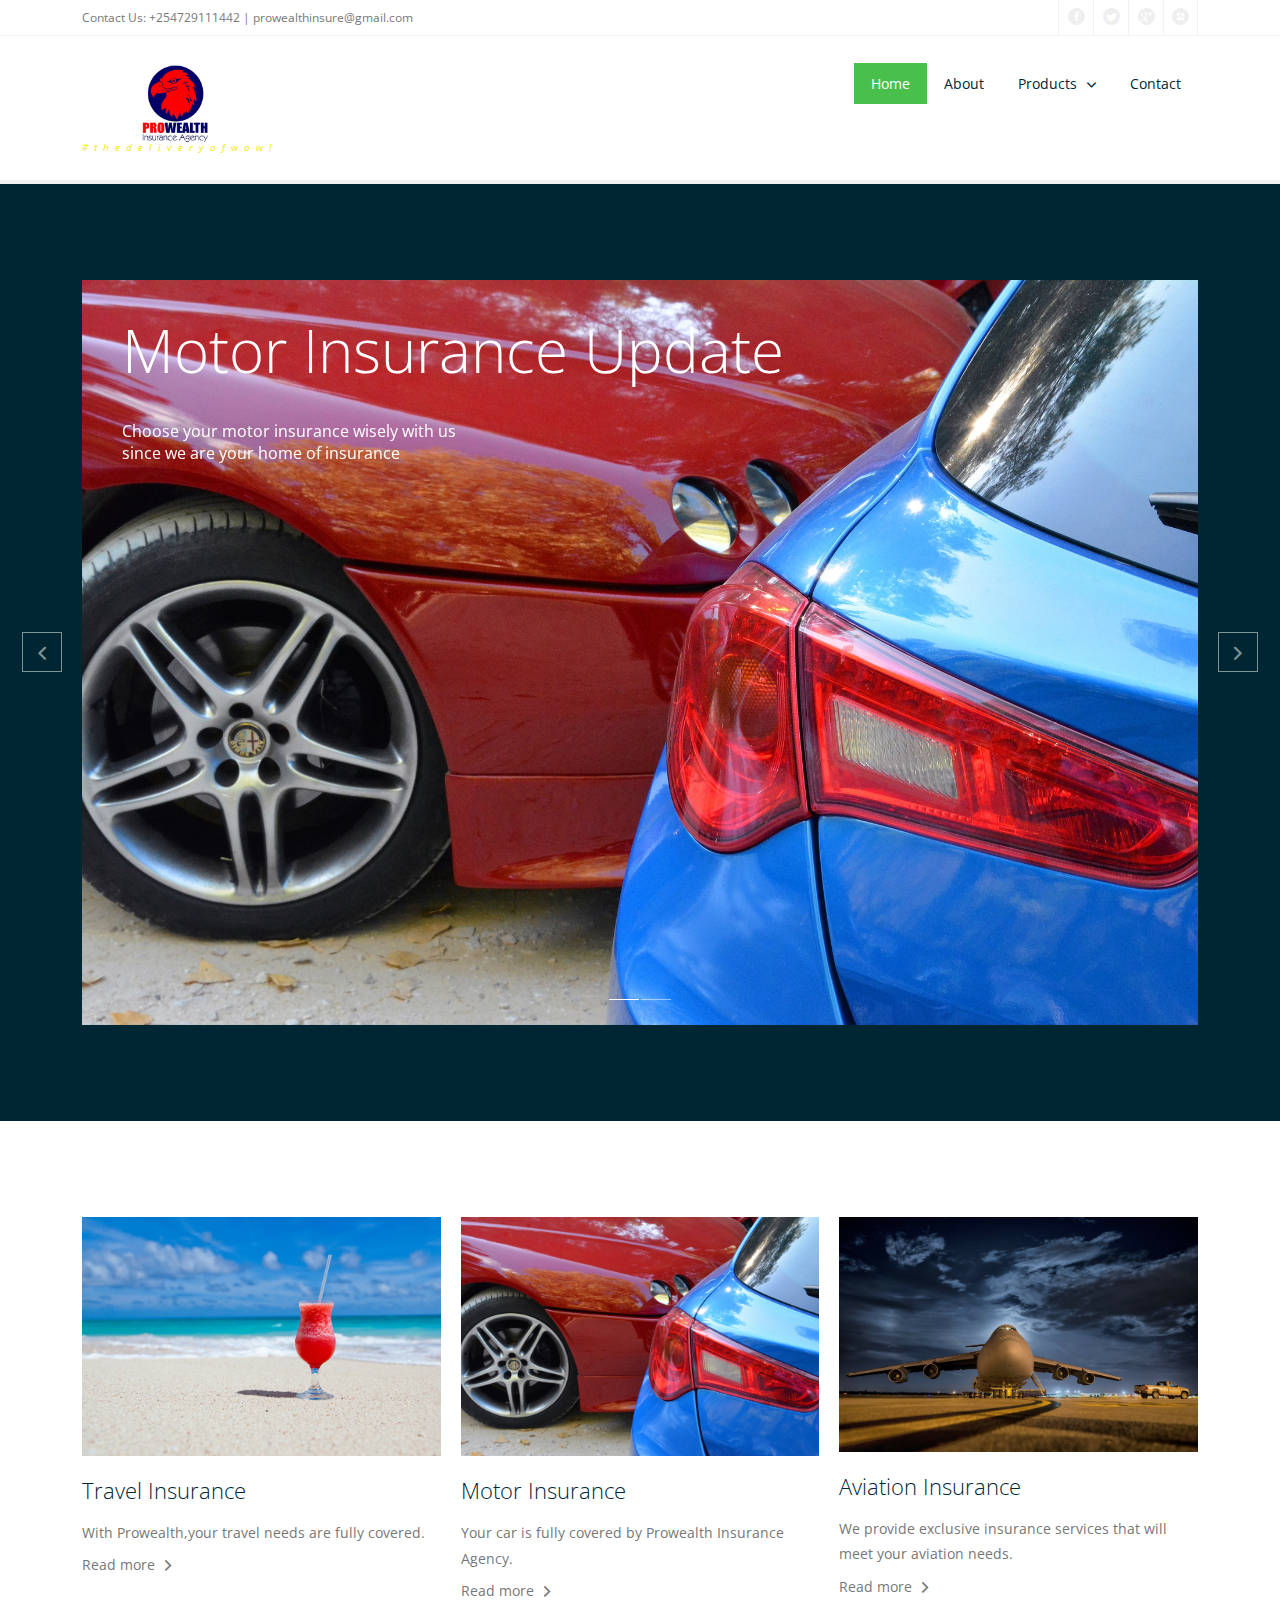
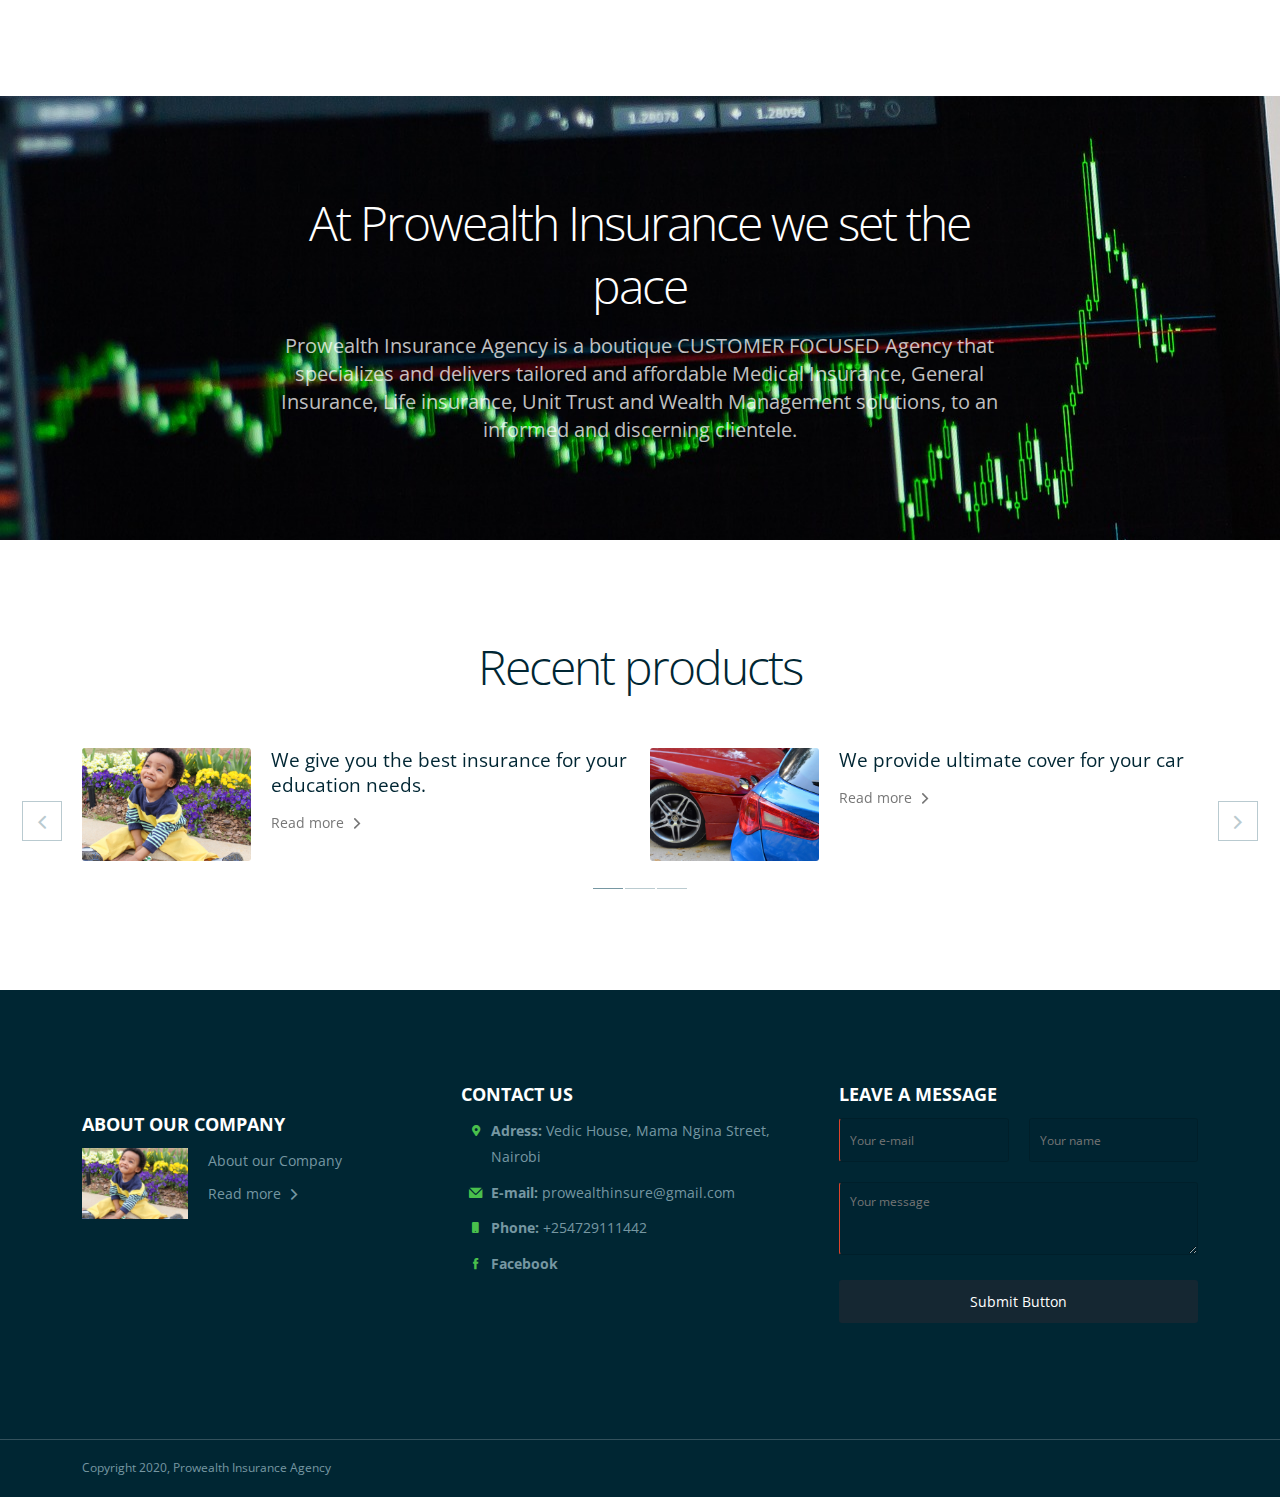
==== commit e1632f9c: "all changes made" ====
--- a/index.html
+++ b/index.html
@@ -3,7 +3,7 @@
   <head>
     <meta charset="UTF-8">
     <meta name="viewport" content="width=device-width, initial-scale=1.0" />
-    <title>Prospera Free - New Amazing HTML5 Template</title>
+    <title>Prowealth Insurance Agency</title>
     <link rel="stylesheet" href="css/components.css">
     <link rel="stylesheet" href="css/icons.css">
     <link rel="stylesheet" href="css/responsee.css">
@@ -19,7 +19,7 @@
   
   <body class="size-1140">
   	<!-- PREMIUM FEATURES BUTTON -->
-  	<a target="_blank" class="hide-s" href="../template/prospera-premium-responsive-business-template/" style="position:fixed;top:120px;right:-14px;z-index:10;"><img src="img/premium-features.png" alt=""></a>
+  	<!-- <a target="_blank" class="hide-s" href="../template/prospera-premium-responsive-business-template/" style="position:fixed;top:120px;right:-14px;z-index:10;"><img src="img/premium-features.png" alt=""></a> -->
     <!-- HEADER -->
     <header role="banner">    
       <!-- Top Bar -->
@@ -27,7 +27,7 @@
         <div class="line">
           <div class="s-12 m-6 l-6">
             <div class="top-bar-contact">
-              <p class="text-size-12">Contact Us: 0800 200 200 | <a class="text-orange-hover" href="mailto:contact@sampledomain.com">contact@sampledomain.com</a></p>
+              <p class="text-size-12">Contact Us: +254729111442 | <a class="text-orange-hover" href="mailto:prowealthinsure@gmail.com">prowealthinsure@gmail.com</a></p>
             </div>
           </div>
           <div class="s-12 m-6 l-6">
@@ -47,14 +47,33 @@
       <nav class="background-white background-primary-hightlight">
         <div class="line">
           <div class="s-12 l-2">
-            <a href="index.html" class="logo"><img src="img/logo-free.png" alt=""></a>
+            <!-- <a href="index.html" class="logo"><img src="img/logo-free.png" alt=""></a> -->
+            <a href="index.html" class="logo"><img src="img/images/Logo/logo.png" alt="Prowealth Insurance Agency" style="width:80px;height:80px;"></a>
+					<div class="slogan">#thedeliveryofwow!</div>
           </div>
           <div class="top-nav s-12 l-10">
             <p class="nav-text"></p>
             <ul class="right chevron">
               <li><a href="index.html">Home</a></li>
-              <li><a href="products.html">Products</a></li>
-              <li><a>Services</a>
+              <li><a href="about.html">About</a></li>
+              <li><a href="products.html">Products</a>
+                <ul class="dropdown">
+                  <li><a href="Medical Insurance.html">Medical Insurance</a></li>
+                  <li><a href="Motor Insurance.html">Motor Insurance</a></li>
+                  <li><a href="Fire and Perils Insurance.html">Fire and Perils Insurance </a></li>
+                  <li><a href="Burglary Insurance.html">Burglary Insurance</a></li>
+                  <li><a href="Plant & Machinery Insurance.html">Plant & Machinery Insurance</a></li>
+                  <li><a href="WIBA + GPA.html">WIBA + GPA</a></li>
+                  <li><a href="Travel insurance.html">Travel insurance</a></li>
+                  <li><a href="Life & Education Insurance.html">Life & Education Insurance</a></li>
+                  <li><a href="Aviation insurance.html">Aviation insurance</a></li>
+                  <li><a href="Pensions.html">Pensions</a></li>
+                  <li><a href="Unit Trust Investments.html">Unit Trust Investments</a></li>
+
+  
+                </ul>
+              <li><a href="contact.html">Contact</a></li>
+              <!-- <li><a>Services</a>
                 <ul>
                   <li><a>Service 1</a>
                     <ul>
@@ -64,10 +83,10 @@
                   </li>
                   <li><a>Service 2</a></li>
                 </ul>
-              </li>
-              <li><a href="about.html">About</a></li>
+              </li> -->
+              <!-- <li><a href="about.html">About</a></li>
               <li><a href="gallery.html">Gallery</a></li>
-              <li><a href="contact.html">Contact</a></li>
+              <li><a href="contact.html">Contact</a></li> -->
             </ul>
           </div>
         </div>
@@ -82,12 +101,12 @@
           <div class="carousel-fade-transition owl-carousel carousel-main carousel-nav-white carousel-wide-arrows">
             <div class="item">
               <div class="s-12 center">
-                <img src="img/01-boxed.jpg" alt="">
+                <img src="img/images/motor_insurance/car-4608159_1920.jpg" alt="">
                 <div class="carousel-content">
                   <div class="padding-2x">
                     <div class="s-12 m-12 l-8">
-                      <p class="text-white text-s-size-20 text-m-size-40 text-l-size-60 margin-bottom-40 text-thin text-line-height-1">Prospera is the New Amazing HTML5 Template</p>
-                      <p class="text-white text-size-16 margin-bottom-40">Duis autem vel eum iriure dolor in hendrerit in vulputate velit<br> esse molestie consequat, vel illum dolore eu feugiat nulla facilisis</p>  
+                      <p class="text-white text-s-size-20 text-m-size-40 text-l-size-60 margin-bottom-40 text-thin text-line-height-1">Motor Insurance Update</p>
+                      <p class="text-white text-size-16 margin-bottom-40">Choose your motor insurance wisely with us<br>since we are your home of insurance</p>  
                     </div>                  
                   </div>
                 </div>
@@ -95,12 +114,12 @@
             </div>
             <div class="item">
               <div class="s-12 center">
-                <img src="img/02-boxed.jpg" alt="">
+                <img src="img/images/medical_insurance/african-american-kids-3548898_1920.jpg" alt="">
                 <div class="carousel-content">
                   <div class="padding-2x">
                     <div class="s-12 m-12 l-8">
-                      <p class="text-white text-s-size-20 text-m-size-40 text-l-size-60 margin-bottom-40 text-thin text-line-height-1">With Fully Responsive Components</p>
-                      <p class="text-white text-size-16 margin-bottom-30">Duis autem vel eum iriure dolor in hendrerit in vulputate velit esse molestie consequat, vel illum dolore eu feugiat nulla facilisis</p>    
+                      <p class="text-white text-s-size-20 text-m-size-40 text-l-size-60 margin-bottom-40 text-thin text-line-height-1">Medical Insurance Update</p>
+                      <p class="text-white text-size-16 margin-bottom-30">Choose your Medical Insurance with Us</p>    
                     </div>                  
                   </div>
                 </div>
@@ -115,21 +134,21 @@
         <div class="line">
           <div class="margin">
             <div class="s-12 m-12 l-4 margin-m-bottom">
-              <img class="margin-bottom" src="img/img-01.jpg" alt="">
-              <h2 class="text-thin">Clean Design</h2>
-              <p>Duis autem vel eum iriure dolor in hendrerit in vulputate velit esse molestie consequat.</p> 
+              <img class="margin-bottom" src="img/images/Travel_Insurance/beach-84533_1920.jpg" alt="">
+              <h2 class="text-thin">Travel Insurance</h2>
+              <p>With Prowealth,your travel needs are fully covered.</p> 
+              <a class="text-more-info text-primary-hover" href="Travel Insurance.html">Read more</a>                
+            </div>
+            <div class="s-12 m-12 l-4 margin-m-bottom">
+              <img class="margin-bottom" src="img/images/motor_insurance/car-4608159_1920.jpg" alt="">
+              <h2 class="text-thin">Motor Insurance</h2>
+              <p>Your car is fully covered by Prowealth Insurance Agency.</p> 
               <a class="text-more-info text-primary-hover" href="/">Read more</a>                
             </div>
             <div class="s-12 m-12 l-4 margin-m-bottom">
-              <img class="margin-bottom" src="img/img-02.jpg" alt="">
-              <h2 class="text-thin">Valid code</h2>
-              <p>Duis autem vel eum iriure dolor in hendrerit in vulputate velit esse molestie consequat.</p> 
-              <a class="text-more-info text-primary-hover" href="/">Read more</a>                
-            </div>
-            <div class="s-12 m-12 l-4 margin-m-bottom">
-              <img class="margin-bottom" src="img/img-03.jpg" alt="">
-              <h2 class="text-thin">Totally free</h2>
-              <p>Duis autem vel eum iriure dolor in hendrerit in vulputate velit esse molestie consequat.</p> 
+              <img class="margin-bottom" src="img/images/aviation_insurance/plane-170272_1920.jpg" alt="">
+              <h2 class="text-thin">Aviation Insurance</h2>
+              <p>We provide exclusive insurance services that will meet your aviation needs.</p> 
               <a class="text-more-info text-primary-hover" href="/">Read more</a>                
             </div>
           </div>
@@ -140,30 +159,30 @@
       <section class="section background-primary text-center">
         <div class="line">
           <div class="s-12 m-10 l-8 center">
-            <h2 class="headline text-thin text-s-size-30">We are Web Design Heroes</h2>
-            <p class="text-size-20">Duis autem vel eum iriure dolor in hendrerit in vulputate velit esse molestie consequat, vel illum dolore eu feugiat nulla facilisis</p>
+            <h2 class="headline text-thin text-s-size-30">At Prowealth Insurance we set the pace</h2>
+            <p class="text-size-20">Prowealth Insurance Agency is a boutique CUSTOMER FOCUSED Agency that specializes and delivers tailored and affordable Medical Insurance, General Insurance, Life insurance, Unit Trust and Wealth Management solutions, to an informed and discerning clientele.</p>
           </div>
         </div>  
       </section>
       
       <!-- Section 3 -->
-      <section class="section background-white">
+      <!-- <section class="section background-white">
         <div class="full-width text-center">
           <img class="center margin-bottom-30" style="margin-top: -210px;" src="img/bio.png" alt="">
           <div class="line">
-            <h2 class="headline text-thin text-s-size-30">Fully <span class="text-primary">Responsive</span> HTML5 Template</h2>
-            <p class="text-size-20 text-s-size-16 text-thin">Duis autem vel eum iriure dolor in hendrerit in vulputate velit esse molestie consequat, vel illum dolore eu feugiat nulla facilisis. Duis autem vel eum iriure dolor in hendrerit in vulputate velit esse molestie consequat, vel illum dolore eu feugiat nulla facilisis</p>
+            <h2 class="headline text-thin text-s-size-30"> <span class="text-primary"></span> </h2>
+            <p class="text-size-20 text-s-size-16 text-thin"></p>
             <i class="icon-more_node_links icon2x text-primary margin-top-bottom-10"></i>
-            <p class="text-size-20 text-s-size-16 text-thin text-primary">Try resize your browser window</p>
+            <p class="text-size-20 text-s-size-16 text-thin text-primary"></p>
           </div>  
         </div>  
       </section>
-      <hr class="break margin-top-bottom-0">
+      <hr class="break margin-top-bottom-0"> -->
       
       <!-- Section 4 --> 
       <section class="section background-white">
         <div class="line">
-          <h2 class="text-thin headline text-center text-s-size-30 margin-bottom-50">From Our <span class="text-primary">Blog</span></h2>
+          <h2 class="text-thin headline text-center text-s-size-30 margin-bottom-50">Recent products <span class="text-primary"></span></h2>
           <div class="carousel-default owl-carousel carousel-wide-arrows">
             <div class="item">
               <div class="margin"> 
@@ -171,12 +190,12 @@
                   <div class="image-border-radius margin-m-bottom">
                     <div class="margin">
                       <div class="s-12 m-12 l-4 margin-m-bottom">
-                        <a class="image-hover-zoom" href="/"><img src="img/blog-05.jpg" alt=""></a>
+                        <a class="image-hover-zoom" href="products.html"><img src="img/images/life_education_insurance/african-1036184_1920.jpg" alt=""></a>
                       </div>
                       <div class="s-12 m-12 l-8 margin-m-bottom">
-                        <h3><a class="text-dark text-primary-hover" href="/">Lorem Ipsum Dolor sit Amet</a></h3>
-                        <p>Duis autem vel eum iriure dolor in hendrerit in vulputate velit esse molestie consequat.</p>
-                        <a class="text-more-info text-primary-hover" href="/">Read more</a>
+                        <h3><a class="text-dark text-primary-hover" href="Life & Education Insurance.html"></a>We give you the best insurance for your education needs.</h3>
+                        <p></p>
+                        <a class="text-more-info text-primary-hover" href="Life & Education Insurance.html">Read more</a>
                       </div>
                     </div>  
                   </div>
@@ -185,12 +204,12 @@
                   <div class="image-border-radius">
                     <div class="margin">
                       <div class="s-12 m-12 l-4 margin-m-bottom">
-                        <a class="image-hover-zoom" href="/"><img src="img/blog-03.jpg" alt=""></a>
+                        <a class="image-hover-zoom" href="Motor Insurance.html"><img src="img/images/motor_insurance/car-4608159_1920.jpg" alt=""></a>
                       </div>
                       <div class="s-12 m-12 l-8">
-                        <h3><a class="text-dark text-primary-hover" href="/">Lorem Ipsum Dolor sit Amet</a></h3>
-                        <p>Duis autem vel eum iriure dolor in hendrerit in vulputate velit esse molestie consequat.</p>
-                        <a class="text-more-info text-primary-hover" href="/">Read more</a>
+                        <h3><a class="text-dark text-primary-hover" href="Medical Insurance.html">We provide ultimate cover for your car</a></h3>
+                        <p></p>
+                        <a class="text-more-info text-primary-hover" href="Medical Insurance.html">Read more</a>
                       </div>
                     </div>  
                   </div>
@@ -203,12 +222,12 @@
                   <div class="image-border-radius margin-m-bottom">
                     <div class="margin">
                       <div class="s-12 m-12 l-4 margin-m-bottom">
-                        <a class="image-hover-zoom" href="/"><img src="img/blog-04.jpg" alt=""></a>
+                        <a class="image-hover-zoom" href="Travel Insurance.html"><img src="img/images/Travel_Insurance/beach-84533_1920.jpg" alt=""></a>
                       </div>
                       <div class="s-12 m-12 l-8 margin-m-bottom">
-                        <h3><a class="text-dark text-primary-hover" href="/">Lorem Ipsum Dolor sit Amet</a></h3>
-                        <p>Duis autem vel eum iriure dolor in hendrerit in vulputate velit esse molestie consequat.</p>
-                        <a class="text-more-info text-primary-hover" href="/">Read more</a>
+                        <h3><a class="text-dark text-primary-hover" href="Travel Insurance.html">Saving you in your travel uncertainties </a></h3>
+                        <p></p>
+                        <a class="text-more-info text-primary-hover" href="Travel Insurance.html">Read more</a>
                       </div>
                     </div>  
                   </div>
@@ -217,12 +236,12 @@
                   <div class="image-border-radius">
                     <div class="margin">
                       <div class="s-12 m-12 l-4 margin-m-bottom">
-                        <a class="image-hover-zoom" href="/"><img src="img/blog-02.jpg" alt=""></a>
+                        <a class="image-hover-zoom" href="Pensions.html"><img src="img/images/pensions/people-2587521_1920.jpg" alt=""></a>
                       </div>
                       <div class="s-12 m-12 l-8">
-                        <h3><a class="text-dark text-primary-hover" href="/">Lorem Ipsum Dolor sit Amet</a></h3>
-                        <p>Duis autem vel eum iriure dolor in hendrerit in vulputate velit esse molestie consequat.</p>
-                        <a class="text-more-info text-primary-hover" href="/">Read more</a>
+                        <h3><a class="text-dark text-primary-hover" href="Pensions.html">Investing in your pension needs.</a></h3>
+                        <p></p>
+                        <a class="text-more-info text-primary-hover" href="Pensions.html">Read more</a>
                       </div>
                     </div>  
                   </div>
@@ -235,12 +254,12 @@
                   <div class="image-border-radius margin-m-bottom">
                     <div class="margin">
                       <div class="s-12 m-12 l-4 margin-m-bottom">
-                        <a class="image-hover-zoom" href="/"><img src="img/blog-01.jpg" alt=""></a>
+                        <a class="image-hover-zoom" href="Plant & Machinery Insurance.html"><img src="img/images/plant_machinery/crops-216880_1280.jpg" alt=""></a>
                       </div>
                       <div class="s-12 m-12 l-8 margin-m-bottom">
-                        <h3><a class="text-dark text-primary-hover" href="/">Lorem Ipsum Dolor sit Amet</a></h3>
-                        <p>Duis autem vel eum iriure dolor in hendrerit in vulputate velit esse molestie consequat.</p>
-                        <a class="text-more-info text-primary-hover" href="/">Read more</a>
+                        <h3><a class="text-dark text-primary-hover" href="Plant & Machinery Insurance.html">Helping you invest in your farm work</a></h3>
+                        <p></p>
+                        <a class="text-more-info text-primary-hover" href="Plant & Machinery Insurance.html">Read more</a>
                       </div>
                     </div>  
                   </div>
@@ -249,12 +268,12 @@
                   <div class="image-border-radius">
                     <div class="margin">
                       <div class="s-12 m-12 l-4 margin-m-bottom">
-                        <a class="image-hover-zoom" href="/"><img src="img/blog-06.jpg" alt=""></a>
+                        <a class="image-hover-zoom" href="Unit Trust Investments.html"><img src="img/images/unit_trust/stock-market-2616931_1920.jpg" alt=""></a>
                       </div>
                       <div class="s-12 m-12 l-8">
-                        <h3><a class="text-dark text-primary-hover" href="/">Lorem Ipsum Dolor sit Amet</a></h3>
-                        <p>Duis autem vel eum iriure dolor in hendrerit in vulputate velit esse molestie consequat.</p>
-                        <a class="text-more-info text-primary-hover" href="/">Read more</a>
+                        <h3><a class="text-dark text-primary-hover" href="Unit Trust Investments.html">Helping you in your Investments dreams.</a></h3>
+                        <p></p>
+                        <a class="text-more-info text-primary-hover" href="Unit Trust Investments.html">Read more</a>
                       </div>
                     </div>  
                   </div>
@@ -268,33 +287,26 @@
     </main>
     
     <!-- FOOTER -->
-    <footer>
-      <!-- Social -->
-      <div class="background-primary padding text-center">
-        <a href="/"><i class="icon-facebook_circle icon2x text-white"></i></a> 
-        <a href="/"><i class="icon-twitter_circle icon2x text-white"></i></a>
-        <a href="/"><i class="icon-google_plus_circle icon2x text-white"></i></a>
-        <a href="/"><i class="icon-instagram_circle icon2x text-white"></i></a>                                                                        
-      </div>
-      
+    
+     <footer>
       <!-- Main Footer -->
       <section class="section background-dark">
         <div class="line">
           <div class="margin">
             <!-- Collumn 1 -->
             <div class="s-12 m-12 l-4 margin-m-bottom-2x">
-              <h4 class="text-uppercase text-strong">Our Philosophy</h4>
-              <p class="text-size-20"><em>"Lorem ipsum dolor sit amet, consectetuer adipiscing elit, sed diam nonummy nibh euismod tincidunt."</em><p>
+              <h4 class="text-uppercase text-strong"></h4>
+              <p class="text-size-20"></em><p>
                             
               <div class="line">
-                <h4 class="text-uppercase text-strong margin-top-30">About Our Company</h4>
+                <h4 class="text-uppercase text-strong margin-top-30"> ABOUT OUR COMPANY</h4>
                 <div class="margin">
                   <div class="s-12 m-12 l-4 margin-m-bottom">
-                    <a class="image-hover-zoom" href="/"><img src="img/blog-04.jpg" alt=""></a>
+                    <a class="image-hover-zoom" href="/"><img src="img/images/life_education_insurance/african-1036184_1920.jpg" alt=""></a>
                   </div>
                   <div class="s-12 m-12 l-8 margin-m-bottom">
-                    <p>Duis autem vel eum iriure dolor in hendrerit in vulputate velit esse molestie consequat.</p>
-                    <a class="text-more-info text-primary-hover" href="/">Read more</a>
+                    <p>About our Company</p>
+                    <a class="text-more-info text-primary-hover" href="about.html">Read more</a>
                   </div>
                 </div>
               </div>
@@ -308,7 +320,7 @@
                   <i class="icon-placepin text-primary text-size-12"></i>
                 </div>
                 <div class="s-11 m-11 l-11 margin-bottom-10">
-                  <p><b>Adress:</b> Responsive Street 7, London, UK</p>
+                  <p><b>Adress:</b> Vedic House, Mama Ngina Street, Nairobi</p>
                 </div>
               </div>
               <div class="line">
@@ -316,7 +328,7 @@
                   <i class="icon-mail text-primary text-size-12"></i>
                 </div>
                 <div class="s-11 m-11 l-11 margin-bottom-10">
-                  <p><a href="/" class="text-primary-hover"><b>E-mail:</b> contact@sampledomain.com</a></p>
+                  <p><a href="/" class="text-primary-hover"><b>E-mail:</b> prowealthinsure@gmail.com</a></p>
                 </div>
               </div>
               <div class="line">
@@ -324,23 +336,23 @@
                   <i class="icon-smartphone text-primary text-size-12"></i>
                 </div>
                 <div class="s-11 m-11 l-11 margin-bottom-10">
-                  <p><b>Phone:</b> 0700 000 987</p>
-                </div>
-              </div>
-              <div class="line">
+                  <p><b>Phone:</b> +254729111442</p>
+                </div>
+              </div>
+              <!-- <div class="line">
                 <div class="s-1 m-1 l-1 text-center">
                   <i class="icon-twitter text-primary text-size-12"></i>
                 </div>
                 <div class="s-11 m-11 l-11 margin-bottom-10">
                   <p><a href="/" class="text-primary-hover"><b>Twitter</b></a></p>
                 </div>
-              </div>
+              </div> -->
               <div class="line">
                 <div class="s-1 m-1 l-1 text-center">
                   <i class="icon-facebook text-primary text-size-12"></i>
                 </div>
                 <div class="s-11 m-11 l-11">
-                  <p><a href="/" class="text-primary-hover"><b>Facebook</b></a></p>
+                  <p><a href="#" class="text-primary-hover"><b>Facebook</b></a></p>
                 </div>
               </div>
             </div>
@@ -374,17 +386,18 @@
       <section class="padding background-dark">
         <div class="line">
           <div class="s-12 l-6">
-            <p class="text-size-12">Copyright 2019, Vision Design - graphic zoo</p>
-            <p class="text-size-12">All images have been purchased from Bigstock. Do not use the images in your website.</p>
+            <p class="text-size-12">Copyright 2020, Prowealth Insurance Agency</p>
+            <p class="text-size-12"></p>
           </div>
           <div class="s-12 l-6">
-            <a class="right text-size-12" href="http://www.myresponsee.com" title="Responsee - lightweight responsive framework">Design and coding<br> by Responsee Team</a>
-          </div>
-        </div>
-      </section>
-    </footer> 
+            <!-- <a class="right text-size-12" href="http://www.myresponsee.com" title="Responsee - lightweight responsive framework">Design and coding<br> by Responsee Team</a> -->
+          </div>
+        </div>
+      </section>
+    </footer>
     <script type="text/javascript" src="js/responsee.js"></script>
     <script type="text/javascript" src="owl-carousel/owl.carousel.js"></script>
-    <script type="text/javascript" src="js/template-scripts.js"></script>   
+    <script type="text/javascript" src="js/template-scripts.js"></script>
+     
    </body>
 </html>--- a/css/template-style.css
+++ b/css/template-style.css
@@ -487,7 +487,8 @@
   background-color: #fff !important;
 }
 .background-primary, .primary-color-primary .background-primary {
-  background-color: #49BF4C !important;
+  background-image: url("../img/images/unit_trust/stock-market-2616931_1920.jpg");
+  /* background-color: #49BF4C !important; */
 }
 .background-dark, .primary-color-dark .background-primary {
   background-color: #002633 !important; 
@@ -1877,6 +1878,16 @@
         line-height: 1.4;
     }
 } 
+.slogan {
+  /* position: relative;
+  position: right; */
+  line-height:1;
+  top: 0px; /* Changes the space between the logo and the slogan */
+  font-size: .6em; /* ,Changes the font size of the slogan */
+  font-style: italic; /* Changes the font style of the slogan */
+  color:#eeea0a; /* Changes the color of the slogan */
+  letter-spacing:6px; /* Changes the letter spacing of the slogan */
+}
 
 /* Typography */
 .text-uppercase {
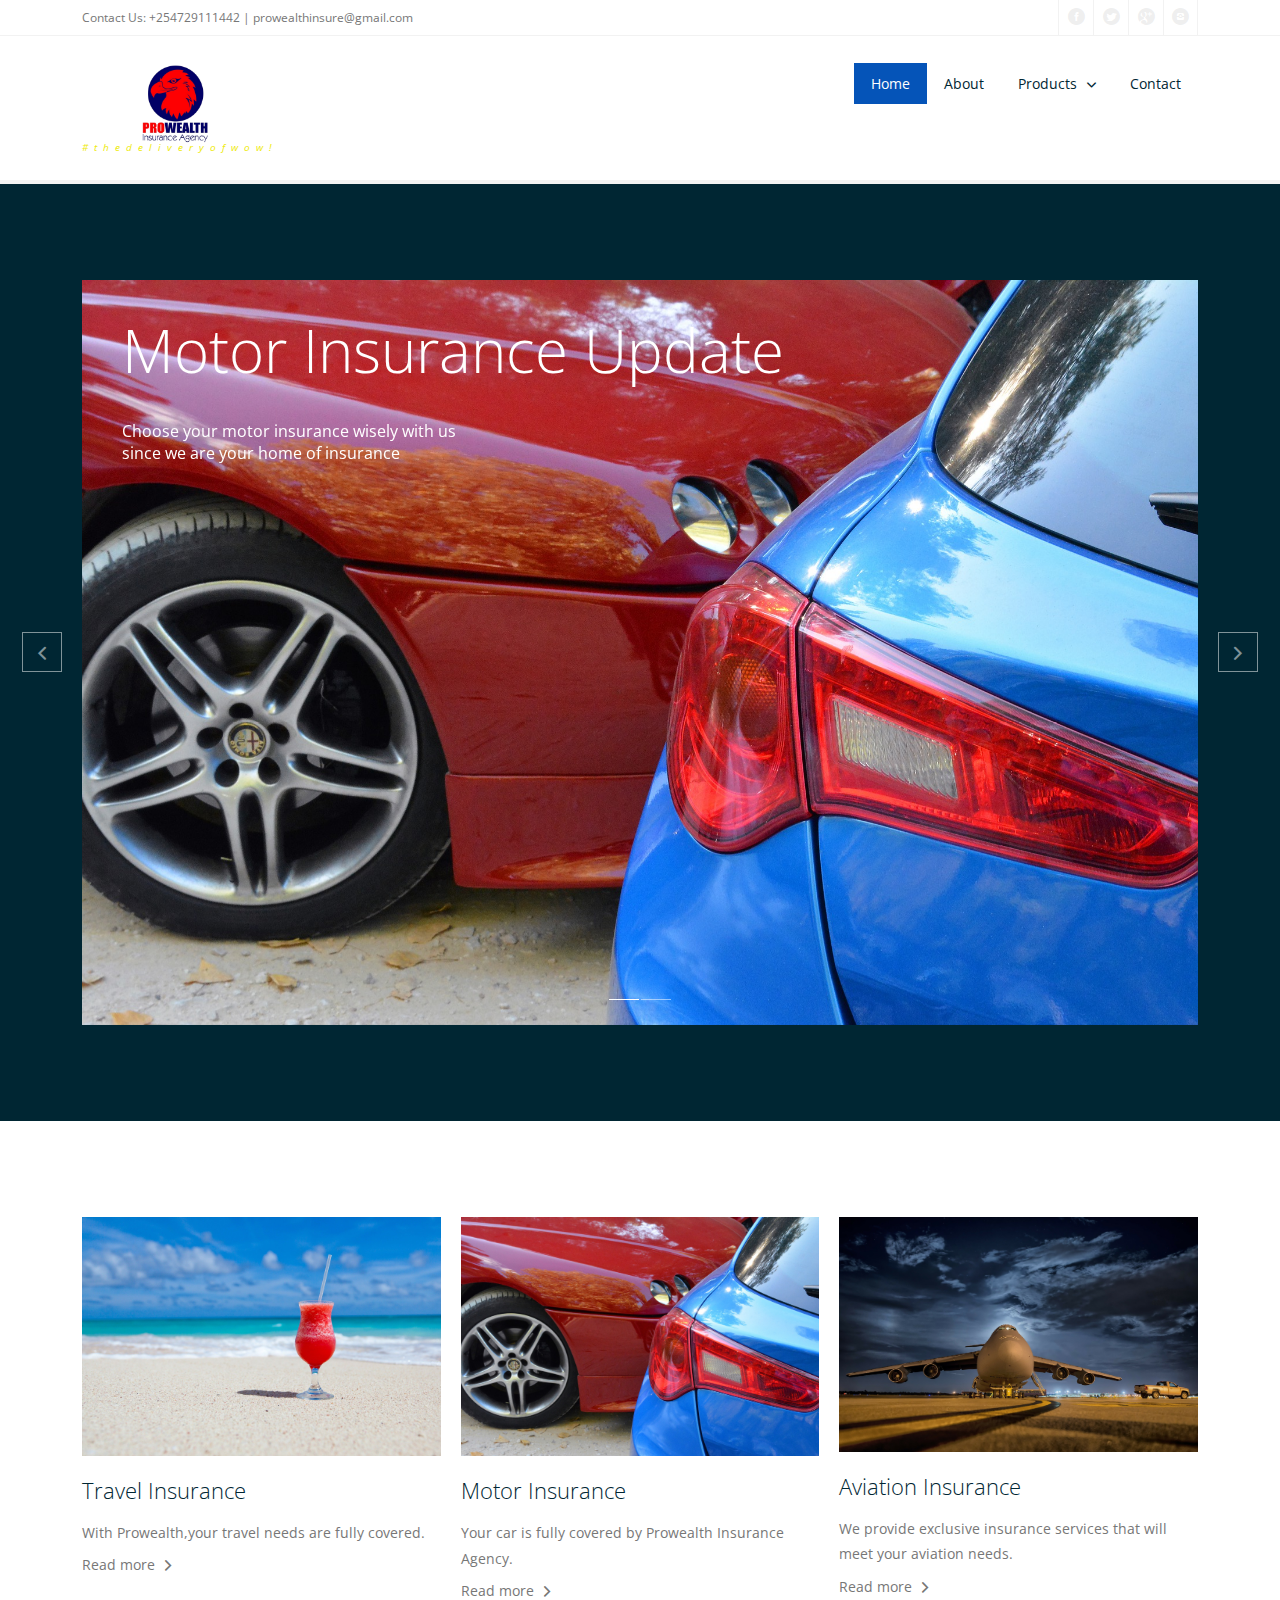
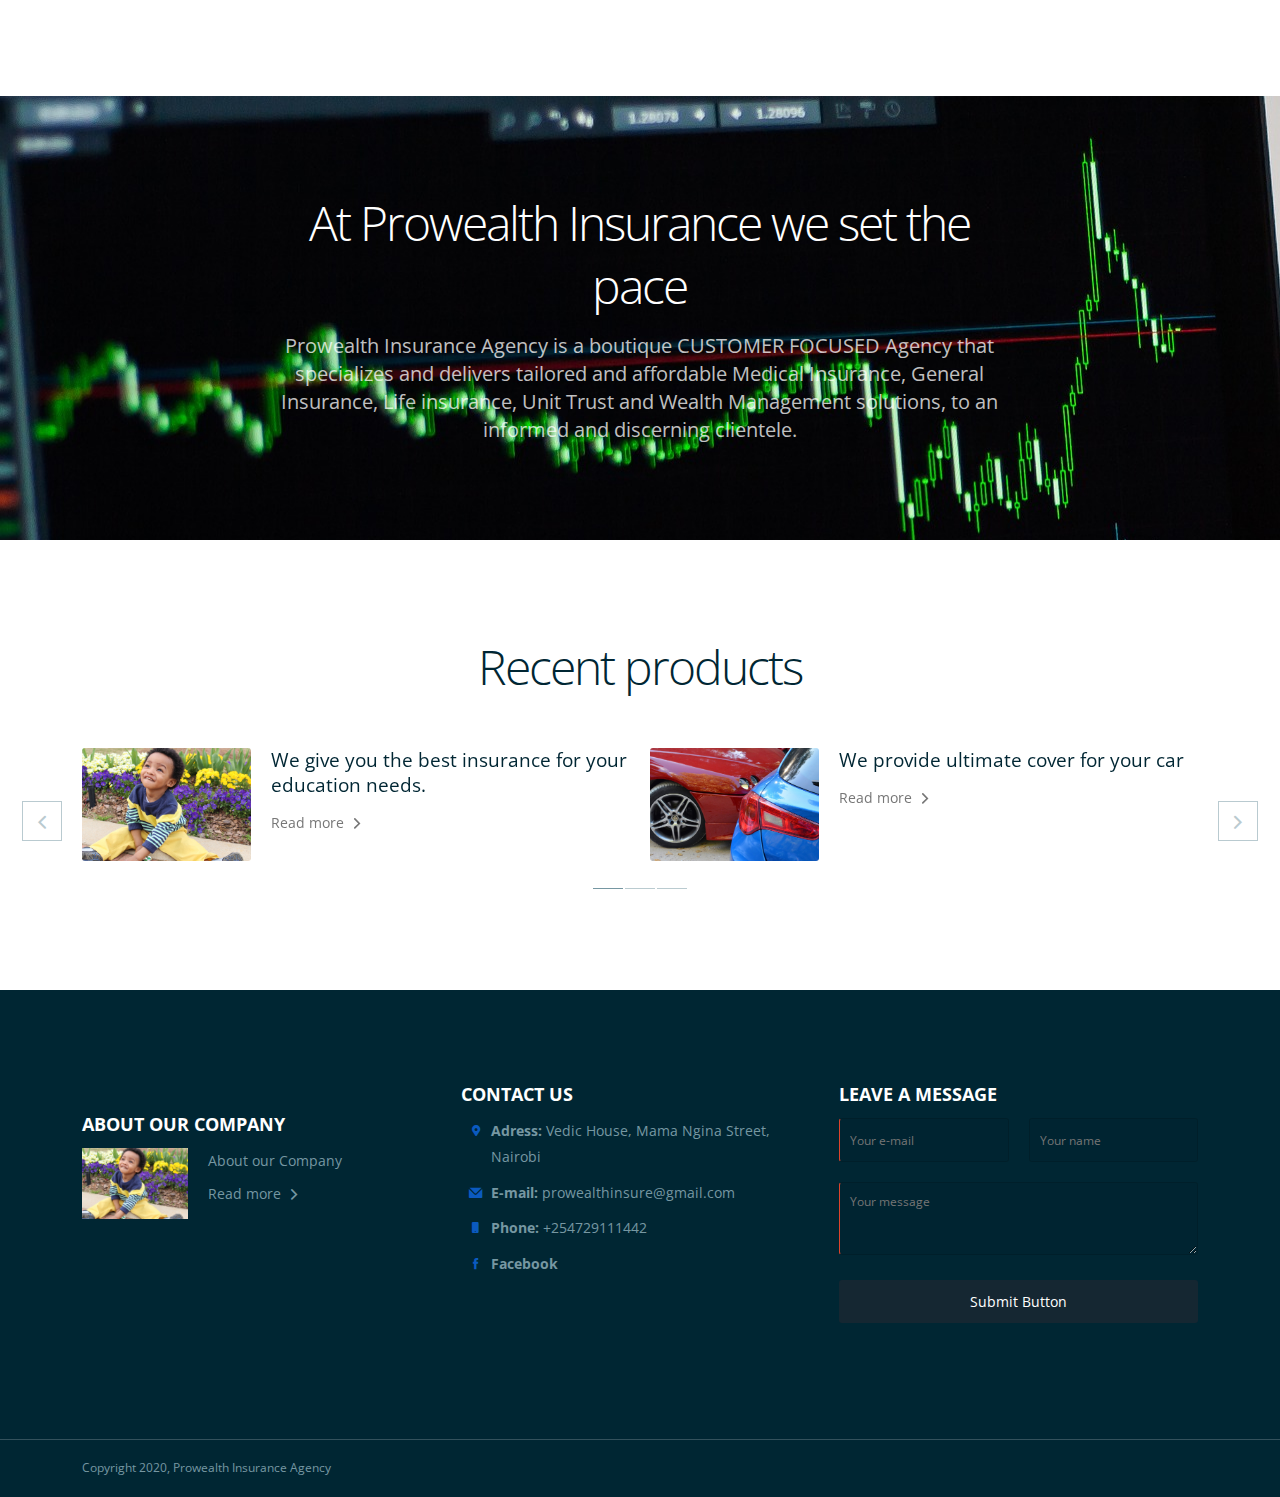
==== commit bd7b9a0d: "all changes made" ====
--- a/index.html
+++ b/index.html
@@ -352,7 +352,7 @@
                   <i class="icon-facebook text-primary text-size-12"></i>
                 </div>
                 <div class="s-11 m-11 l-11">
-                  <p><a href="#" class="text-primary-hover"><b>Facebook</b></a></p>
+                  <p><a href="https://web.facebook.com/eastafricainsurance" class="text-primary-hover"><b>Facebook</b></a></p>
                 </div>
               </div>
             </div>
--- a/css/template-style.css
+++ b/css/template-style.css
@@ -204,7 +204,7 @@
 .background-primary-hightlight .aside-nav > ul > li.active-item > a:link, .background-primary-hightlight .aside-nav > ul > li.active-item > a:visited,
 .primary-color-primary .background-primary-hightlight .top-nav .active-item > a, .primary-color-primary .background-primary-hightlight .top-nav li a:hover, .primary-color-primary .background-primary-hightlight .aside-nav li a:hover, 
 .primary-color-primary .background-primary-hightlight .aside-nav > ul > li.active-item > a:link, .primary-color-primary .background-primary-hightlight .aside-nav > ul > li.active-item > a:visited {
-  background: #49BF4C none repeat scroll 0 0;
+  background: #0554b8 none repeat scroll 0 0;
   color: #fff;
 }
 .background-dark-hightlight .top-nav .active-item > a, .background-dark-hightlight .top-nav li a:hover, .background-dark-hightlight .aside-nav li a:hover, 
@@ -302,7 +302,7 @@
 }
 hr.break-small.break-double.background-primary:before, hr.break-small.break-double.background-primary:after,
 .primary-color-primary hr.break-small.break-double.background-primary:before, .primary-color-primary hr.break-small.break-double.background-primary:after {
-  background: #49BF4C;
+  background: #0354b9;
 }
 
 
@@ -420,7 +420,7 @@
 
 .aside-nav.background-primary-hightlight > ul > li > a:hover, .aside-nav.background-primary-hightlight > ul > li.active-item > a:link, .aside-nav.background-primary-hightlight > ul > li.active-item > a:visited,
 .primary-color-primary .aside-nav.background-primary-hightlight > ul > li > a:hover, .primary-color-primary .aside-nav.background-primary-hightlight > ul > li.active-item > a:link, .primary-color-primary .aside-nav.background-primary-hightlight > ul > li.active-item > a:visited {
-  border-color: #49BF4C;
+  border-color: #0958bf;
 }  
 .aside-nav.background-dark-hightlight > ul > li > a:hover, .aside-nav.background-dark-hightlight > ul > li.active-item > a:link, .aside-nav.background-dark-hightlight > ul > li.active-item > a:visited,
 .primary-color-dark .aside-nav.background-primary-hightlight > ul > li > a:hover, .primary-color-dark .aside-nav.background-primary-hightlight > ul > li.active-item > a:link, .primary-color-dark .aside-nav.background-primary-hightlight > ul > li.active-item > a:visited {
@@ -460,7 +460,7 @@
   color: #fff !important;
 }
 .text-primary, .text-primary *, .primary-color-primary .text-primary, .primary-color-primary .text-primary * {
-  color: #49BF4C !important;
+  color: #0b5abf !important;
 }
 .text-dark, .text-dark *, .primary-color-dark .text-primary, .primary-color-dark .text-primary * {
   color: #002633 !important;
@@ -476,7 +476,7 @@
   color: #fff !important;
 }
 .text-primary-hover:hover, .primary-color-primary .text-primary-hover:hover {
-  color: #49BF4C !important;
+  color: #0354b9 !important;
 }
 .text-dark-hover:hover, .primary-color-dark .text-primary-hover:hover {
   color: #002633 !important;
@@ -614,13 +614,13 @@
 .button.button-primary-stroke, a.button.button-primary-stroke, a.button.button-primary-stroke:link, a.button.button-primary-stroke:visited,
 .primary-color-primary .button.button-primary-stroke, .primary-color-primary a.button.button-primary-stroke, .primary-color-primary a.button.button-primary-stroke:link, .primary-color-primary a.button.button-primary-stroke:visited {
   background: none;
-  border: 1px solid #49BF4C;
+  border: 1px solid #0354b9;
   box-shadow: none;
-  color: #49BF4C;
+  color: #0354b9;
 }
 .button.button-primary-stroke:hover, a.button.button-primary-stroke:hover,
 .primary-color-primary .button.button-primary-stroke:hover, .primary-color-primary a.button.button-primary-stroke:hover {
-  background: #49BF4C none repeat scroll 0 0;
+  background: #0354b9 none repeat scroll 0 0;
   color: #fff;
 }
 
@@ -1177,7 +1177,7 @@
 }
 .background-primary-hightlight a.tab-label.active-btn, .background-primary-hightlight a.tab-label:hover,
 .primary-color-primary .background-primary-hightlight a.tab-label.active-btn, .primary-color-primary .background-primary-hightlight a.tab-label:hover {
-  background: #49BF4C none repeat scroll 0 0;
+  background: #0354b9 none repeat scroll 0 0;
   color: #fff;
 }
 .background-dark-hightlight a.tab-label.active-btn, .background-dark-hightlight a.tab-label:hover,
@@ -1207,7 +1207,7 @@
   text-align: center;
 }
 p.form-success {
-  background-color: #9bdd42;
+  background-color: #0354b9;
   color: #fff;
   display: none;
   font-size: 0.85rem;
